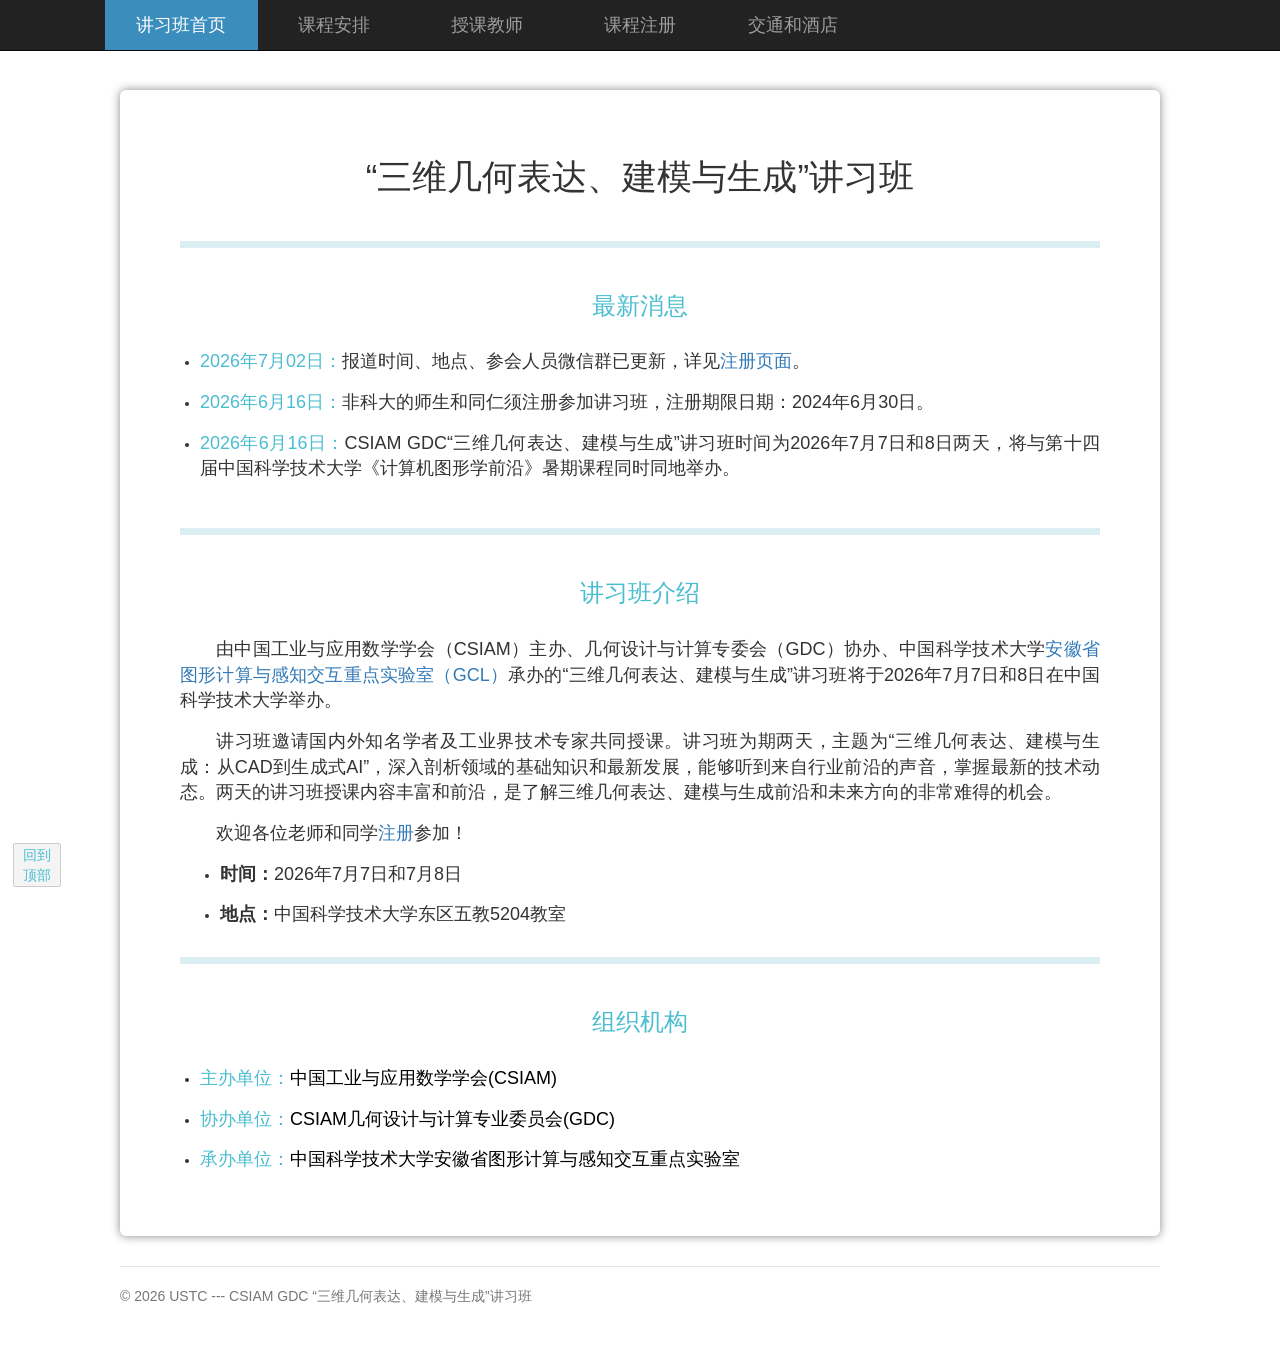
==== index.html @ 162f6444 "test" ====
<!DOCTYPE html>
<html lang="en">

<head>
  <meta http-equiv="Content-Type" content="text/html; charset=UTF-8">

  <meta http-equiv="X-UA-Compatible" content="IE=edge">
  <meta name="viewport" content="width=device-width, initial-scale=1">
  <!-- The above 3 meta tags *must* come first in the head; any other head content must come *after* these tags -->
  <meta name="description" content="">
  <meta name="author" content="">
  <link rel="icon" href="./favicon.ico">

  <title>“三维几何表达、建模与生成”讲习班</title>

  <!-- Bootstrap core CSS -->
  <link href="./css_files/bootstrap.css" rel="stylesheet">

  <!-- IE10 viewport hack for Surface/desktop Windows 8 bug -->
  <link href="./css_files/ie10-viewport-bug-workaround.css" rel="stylesheet">

  <!-- Custom styles for this template -->
  <link href="./css_files/GAMES_style.css" rel="stylesheet">

  <!-- Just for debugging purposes. Don't actually copy these 2 lines! -->
  <!--[if lt IE 9]><script src="../../assets/js/ie8-responsive-file-warning.js"></script><![endif]-->
  <script src="./js_files/ie-emulation-modes-warning.js"></script>
  <script src="./js_files/buttom.js"></script>

  <!-- Bootstrap core CSS -->
  <link href="./css_files/bootstrap.css" rel="stylesheet">

  <!-- IE10 viewport hack for Surface/desktop Windows 8 bug -->
  <link href="./css_files/ie10-viewport-bug-workaround.css" rel="stylesheet">

  <!-- Custom styles for this template -->
  <link href="./css_files/GAMES_style.css" rel="stylesheet">


  <!-- 图片自适应 -->
  <style>
    .coverImg {
      object-fit: cover;
    }
  </style>

  <link href="./css_files/common.css" rel="stylesheet">
</head>

<body>

  <div class="trcontainer2" style="width:60px;position: fixed;bottom:0px;left:0px;margin:1%">
    <button id="top1"
      style="width:80%;color:#4bbdd0;border: 1px solid #ccc;border-radius: 5%;background-color: #f4f4f4;  padding: 1%;margin: 1%;display: block;"><span
        style="width:40%;margin-left:0%;margin-right:0%">回到<br>顶部</span></button>
  </div>


  <nav class="navbar navbar-inverse navbar-fixed-top">
    <div class="container">
      <div class="navbar-header">
        <button type="button" class="navbar-toggle collapsed" data-toggle="collapse" data-target="#navbar"
          aria-expanded="false" aria-controls="navbar">
          <span class="sr-only">Toggle navigation</span>
          <span class="icon-bar"></span>
          <span class="icon-bar"></span>
          <span class="icon-bar"></span>
        </button>

        <!--<a class="navbar-brand" href="#"></a>-->

      </div>
      <div id="navbar" class="collapse navbar-collapse">

        <ul class="nav navbar-nav">

          <li class="active"><a href="poster.html">讲习班首页</a></li>
          <li><a href="program.html">课程安排</a></li>
          <li><a href="speaker.html">授课教师</a></li>
          <li><a href="registration.html">课程注册</a></li>
          <li><a href="information.html">交通和酒店</a></li>
          <!-- <li><a href="http://staff.ustc.edu.cn/~lgliu/Courses/SummerSchool/USTC-summer-school.html">历年暑期课程</a></li> -->
          <!-- <li class="active"><a href="index.html" >“几何计算前沿”国际研讨会</a></li> -->
        </ul>
      </div>



      <!--/.nav-collapse -->
    </div>
  </nav>



  <div class="container">

    <div class="starter-template">

      <div class="jumbotron">

        <h1 style="font-size:35px;">
          “三维几何表达、建模与生成”讲习班
          <br>
        </h1>
        <br>
        <a id="top1_position" style="position:relative; top:-72px;   display: block; height: 0;"></a>

        <p style="font-size:10px;border-bottom: 7px solid rgb(218, 238, 243);"> <br></p>
        <br>
        <h4 style="color:#4bbdd0;">最新消息</h4>
        <br>
        <ul style="text-align:left;padding-left:20px;">
          <li>
            <p>
              <font style="color:#4bbdd0;font-weight:500;">2026年7月02日：</font>报道时间、地点、参会人员微信群已更新，详见<a
                href="./registration.html" target="_blank">注册页面</a>。
            </p>
          </li>
          <li>
            <p>
              <font style="color:#4bbdd0;font-weight:500;">2026年6月16日：</font>非科大的师生和同仁须注册参加讲习班，注册期限日期：2024年6月30日。
            </p>
          </li>
          <li>
            <p>
              <font style="color:#4bbdd0;font-weight:500;">2026年6月16日：</font>CSIAM
              GDC“三维几何表达、建模与生成”讲习班时间为2026年7月7日和8日两天，将与第十四届中国科学技术大学《计算机图形学前沿》暑期课程同时同地举办。
            </p>
          </li>
        </ul>
        <p style="font-size:22px;border-bottom: 7px solid rgb(218, 238, 243);"> <br></p>
        <br>
        <h4 style="color:#4bbdd0;">讲习班介绍</h4>
        <br>

        <p style="text-indent:36px;word-break: normal; ">
          由中国工业与应用数学学会（CSIAM）主办、几何设计与计算专委会（GDC）协办、中国科学技术大学<a href="http://gcl.ustc.edu.cn/"
            target="_blank">安徽省图形计算与感知交互重点实验室（GCL）</a>承办的“三维几何表达、建模与生成”讲习班将于2026年7月7日和8日在中国科学技术大学举办。
        </p>
        <p style="text-indent:36px;">
          讲习班邀请国内外知名学者及工业界技术专家共同授课。讲习班为期两天，主题为“三维几何表达、建模与生成：从CAD到生成式AI”，深入剖析领域的基础知识和最新发展，能够听到来自行业前沿的声音，掌握最新的技术动态。两天的讲习班授课内容丰富和前沿，是了解三维几何表达、建模与生成前沿和未来方向的非常难得的机会。
        </p>
        <p style="text-indent:36px;">
          欢迎各位老师和同学<a href="https://ustc-gcl-f.github.io/course/SGGC_2024/registration.html" target="_blank">注册</a>参加！
        </p>
        <p style="text-indent:36px;">
          <!-- <strong>一、讲习班时间及地点</strong>-->
        <ul>
          <li>
            <p><strong>时间：</strong>2026年7月7日和7月8日 </p>
          </li>
          <li>
            <p><strong>地点：</strong>中国科学技术大学东区五教5204教室</p>
          </li>
        </ul>
        </p>
        <!-- <p style="text-indent:36px;">
              <strong>二、注册费： 500元/人。注：</strong>
              <ul>
                <li>
                    <p>1、费用包含餐饮、茶歇、资料等。研习班期间交通及住宿自理；</p>
                </li>
                <li>
                    <p>2、注册截止时间为2024年7月1日，注册名额有限，人数报满即停止注册。</p>
                </li>
            </ul>
            </p>-->
        <!-- /.container -->
        <!--  <p style="text-indent:36px;">
              <strong>三、讲习班内容与讲者</strong>
              <ul>
                <li>
                    <p>1、<a href="program.html" target="_blank">授课内容</a>；</p>
                </li>
                <li>
                    <p>2、<a href="speaker.html" target="_blank">讲者介绍</a>。</p>
                </li>
            </ul>
            </p>-->

        <p style="font-size:10px;border-bottom: 7px solid rgb(218, 238, 243);"> <br></p>
        <br>
        <h4 style="color:#4bbdd0;">组织机构</h4>
        <br>
        <ul style="text-align:left;padding-left:20px;">
          <li>
            <p>
              <font style="color:#4bbdd0;font-weight:500;">主办单位：</font><a style="color:#000000;font-weight:400;"
                href="http://www.csiam.org.cn/">中国工业与应用数学学会(CSIAM)</a>
            </p>
          </li>
          <li>
            <p>
              <font style="color:#4bbdd0;font-weight:500;">协办单位：</font><a style="color:#000000;font-weight:400;"
                href="http://www.ustc.edu.cn/">CSIAM几何设计与计算专业委员会(GDC)</a>
            </p>
          </li>
          <li>
            <p>
              <font style="color:#4bbdd0;font-weight:500;">承办单位：</font><a style="color:#000000;font-weight:400;"
                href="http://gcl.ustc.edu.cn/">中国科学技术大学安徽省图形计算与感知交互重点实验室</a>
            </p>
          </li>
        </ul>

      </div>



      <footer class="footer">
        <p>© 2026 USTC --- CSIAM GDC “三维几何表达、建模与生成”讲习班</p>
      </footer>


    </div>

  </div>
  <!-- /.container -->
  <!-- Bootstrap core JavaScript
    ================================================== -->
  <!-- Placed at the end of the document so the pages load faster -->
  <script src="./js_files/jquery.min.js"></script>
  <script>
    window.jQuery || document.write('<script src="js/vendor/jquery.min.js?version=2.0.02"><\/script>')
  </script>
  <script src="./js_files/bootstrap.min.js"></script>
  <script src="./js_files/docs.min.js"></script>

  <!-- IE10 viewport hack for Surface/desktop Windows 8 bug -->
  <script src="./js_files/ie10-viewport-bug-workaround.js"></script>

</body>

</html>
---- css_files/ie10-viewport-bug-workaround.css ----
/*!
 * IE10 viewport hack for Surface/desktop Windows 8 bug
 * Copyright 2014-2015 Twitter, Inc.
 * Licensed under MIT (https://github.com/twbs/bootstrap/blob/master/LICENSE)
 */

/*
 * See the Getting Started docs for more information:
 * http://getbootstrap.com/getting-started/#support-ie10-width
 */
@-ms-viewport     { width: device-width; }
@-o-viewport      { width: device-width; }
@viewport         { width: device-width; }
---- css_files/GAMES_style.css ----
body {
  padding-top: 50px;
}

.starter-template {
  padding: 40px 15px;b
  text-align: center;
}

.navbar-collapse {
  text-align: center;
  width: 100%;
}

.navbar-nav li {
  height: 100%;
  text-align: center;
  vertical-align: middle;
  width: 14.285%;
  display: inline;
  font-size: 18px;
  list-style: none;
  /*去掉圆点*/
}
.navbar-nav>li>a{

  line-height: 40px;

  padding: 5px 5px 5px 5px;
vertical-align:middle;


}

.navbar-nav {
  display: inline-table;
  width: 100%;
  text-align: center;
}


  /* Everything but the jumbotron gets side spacing for mobile first views */
  .header,
  .marketing,
  .footer {
    padding-right: 15px;
    padding-left: 15px;
  }

  /* Custom page header */
  .header {
    padding-bottom: 20px;
    border-bottom: 1px solid #e5e5e5;
  }
  /* Make the masthead heading the same height as the navigation */
  .header h3 {
    margin-top: 0;
    margin-bottom: 0;
    line-height: 40px;
  }
.container-fluid>.navbar-collapse, .container-fluid>.navbar-header, .container>.navbar-collapse, .container>.navbar-header {

      margin-left: 0px;
}


  /* Custom page footer */
  .footer {
    padding-top: 19px;
    color: #777;
    border-top: 1px solid #e5e5e5;
  }

  /* Customize container */
  @media (min-width: 768px) {
    .container {
      max-width: 1100px;
      /* 总宽度 */
    }
  }
  .container-narrow > hr {
    margin: 30px 0;
  }

  /* Main marketing message and sign up button */
  .jumbotron {
    box-shadow: 0px 0px 10px #888888;
    text-align: center;
    border-bottom: 12px solid #ffffff;
    background-color:#ffffff;
  }
  .jumbotron .btn {
    padding: 14px 24px;
    font-size: 21px;
  }
  .jumbotron > ul > li{
    text-align:justify;text-justify:inter-ideograph;
  }

  /* Supporting marketing content */
  .marketing {
    margin: 40px 0;
  }
  .marketing p + h4 {
    margin-top: 28px;
  }

  /* Responsive: Portrait tablets and up */
  @media screen and (min-width: 768px) {
    /* Remove the padding we set earlier */
    .header,
    .marketing,
    .footer {
      padding-right: 0;
      padding-left: 0;
    }
    /* Space out the masthead */
    .header {
      margin-bottom: 130px;
    }
    /* Remove the bottom border on the jumbotron for visual effect */
    .jumbotron {
      border-bottom: 0;
    }
  }
.carousel.slide{
box-shadow: 0px 0px 5px #888888;
border:0.5px solid;
border-radius:3px;

}
.carousel-indicators{
/*圆点位置*/
      bottom: 4px;
}
.jumbotron h4{
font-size:24px;

}
.jumbotron p{
  font-size:18px;
text-align:justify;

}

/*主讲人图片*/
.placeholders {
  margin-bottom: 30px;
  text-align: center;
}
.placeholders h4 {
  margin-bottom: 0;
}
.placeholder {
  margin-bottom: 20px;
}
.placeholder img {
  display: inline-block;
  border-radius: 50%;

  box-shadow: 2px 2px 5px #888888;
}
.tableA{

text-align:center;
border-top: 1px solid #9a9a9a;
margin-bottom:0px;
}
.table > thead > tr > th, .table > tbody > tr > th, .table > tfoot > tr > th, .table > thead > tr > td, .table > tbody > tr > td, .table > tfoot > tr > td {
    padding: 4px;
    vertical-align: middle;}

.table > thead > tr > th, .table > tbody > tr > th, .table > tfoot > tr > th, .table > thead > tr > td, .table > tbody > tr > td, .table > tfoot > tr > td{
border:1px solid #9a9a9a; vertical-align: middle;
}
.table > caption + thead > tr:first-child > th, .table > colgroup + thead > tr:first-child > th, .table > thead:first-child > tr:first-child > th, .table > caption + thead > tr:first-child > td{
  text-align: center;vertical-align: middle;

}
.navbar-inverse .navbar-nav>.active>a, .navbar-inverse .navbar-nav>.active>a:focus, .navbar-inverse .navbar-nav>.active>a:hover {
    color: #fff;
    background-color: #3b8dbd;
}

.text-muted {
    color: #4bbdd0;
}


.trcontainer {

width: 100%;

margin-left: 0;

overflow: hidden;



}
.trcontainer ul{
padding-left: 0px;

}


.trcontainer ul li{
list-style-type: none;

}
.trcontainer ul li img{
border-radius: 5%;
border: 1px solid #ccc;
width: 100%;
}


.trcontainer span {
  padding: 1%;
margin: 1%;
display: block;

width: 48%;
border: 1px solid #ccc;
border-radius: 5%;
background-color: #f4f4f4;

float: left;

}

.trcontainer2 {
z-index:999;
width: 100%;

margin-left: 0;

justify-content:center;



}

.trcontainer2 button {
  padding: 1%;
margin: 1%;
display: block;

width: 38%;
border: 1px solid #ccc;
border-radius: 5%;
background-color: #f4f4f4;

float: left;
padding: 0px;




}

.jumbotron button{

border: 0px solid #ffffff;
background-color: #ffffff;

}
.trcontainer2 button{


}
---- css_files/ie10-viewport-bug-workaround.css ----
/*!
 * IE10 viewport hack for Surface/desktop Windows 8 bug
 * Copyright 2014-2015 Twitter, Inc.
 * Licensed under MIT (https://github.com/twbs/bootstrap/blob/master/LICENSE)
 */

/*
 * See the Getting Started docs for more information:
 * http://getbootstrap.com/getting-started/#support-ie10-width
 */
@-ms-viewport     { width: device-width; }
@-o-viewport      { width: device-width; }
@viewport         { width: device-width; }
---- css_files/GAMES_style.css ----
body {
  padding-top: 50px;
}

.starter-template {
  padding: 40px 15px;b
  text-align: center;
}

.navbar-collapse {
  text-align: center;
  width: 100%;
}

.navbar-nav li {
  height: 100%;
  text-align: center;
  vertical-align: middle;
  width: 14.285%;
  display: inline;
  font-size: 18px;
  list-style: none;
  /*去掉圆点*/
}
.navbar-nav>li>a{

  line-height: 40px;

  padding: 5px 5px 5px 5px;
vertical-align:middle;


}

.navbar-nav {
  display: inline-table;
  width: 100%;
  text-align: center;
}


  /* Everything but the jumbotron gets side spacing for mobile first views */
  .header,
  .marketing,
  .footer {
    padding-right: 15px;
    padding-left: 15px;
  }

  /* Custom page header */
  .header {
    padding-bottom: 20px;
    border-bottom: 1px solid #e5e5e5;
  }
  /* Make the masthead heading the same height as the navigation */
  .header h3 {
    margin-top: 0;
    margin-bottom: 0;
    line-height: 40px;
  }
.container-fluid>.navbar-collapse, .container-fluid>.navbar-header, .container>.navbar-collapse, .container>.navbar-header {

      margin-left: 0px;
}


  /* Custom page footer */
  .footer {
    padding-top: 19px;
    color: #777;
    border-top: 1px solid #e5e5e5;
  }

  /* Customize container */
  @media (min-width: 768px) {
    .container {
      max-width: 1100px;
      /* 总宽度 */
    }
  }
  .container-narrow > hr {
    margin: 30px 0;
  }

  /* Main marketing message and sign up button */
  .jumbotron {
    box-shadow: 0px 0px 10px #888888;
    text-align: center;
    border-bottom: 12px solid #ffffff;
    background-color:#ffffff;
  }
  .jumbotron .btn {
    padding: 14px 24px;
    font-size: 21px;
  }
  .jumbotron > ul > li{
    text-align:justify;text-justify:inter-ideograph;
  }

  /* Supporting marketing content */
  .marketing {
    margin: 40px 0;
  }
  .marketing p + h4 {
    margin-top: 28px;
  }

  /* Responsive: Portrait tablets and up */
  @media screen and (min-width: 768px) {
    /* Remove the padding we set earlier */
    .header,
    .marketing,
    .footer {
      padding-right: 0;
      padding-left: 0;
    }
    /* Space out the masthead */
    .header {
      margin-bottom: 130px;
    }
    /* Remove the bottom border on the jumbotron for visual effect */
    .jumbotron {
      border-bottom: 0;
    }
  }
.carousel.slide{
box-shadow: 0px 0px 5px #888888;
border:0.5px solid;
border-radius:3px;

}
.carousel-indicators{
/*圆点位置*/
      bottom: 4px;
}
.jumbotron h4{
font-size:24px;

}
.jumbotron p{
  font-size:18px;
text-align:justify;

}

/*主讲人图片*/
.placeholders {
  margin-bottom: 30px;
  text-align: center;
}
.placeholders h4 {
  margin-bottom: 0;
}
.placeholder {
  margin-bottom: 20px;
}
.placeholder img {
  display: inline-block;
  border-radius: 50%;

  box-shadow: 2px 2px 5px #888888;
}
.tableA{

text-align:center;
border-top: 1px solid #9a9a9a;
margin-bottom:0px;
}
.table > thead > tr > th, .table > tbody > tr > th, .table > tfoot > tr > th, .table > thead > tr > td, .table > tbody > tr > td, .table > tfoot > tr > td {
    padding: 4px;
    vertical-align: middle;}

.table > thead > tr > th, .table > tbody > tr > th, .table > tfoot > tr > th, .table > thead > tr > td, .table > tbody > tr > td, .table > tfoot > tr > td{
border:1px solid #9a9a9a; vertical-align: middle;
}
.table > caption + thead > tr:first-child > th, .table > colgroup + thead > tr:first-child > th, .table > thead:first-child > tr:first-child > th, .table > caption + thead > tr:first-child > td{
  text-align: center;vertical-align: middle;

}
.navbar-inverse .navbar-nav>.active>a, .navbar-inverse .navbar-nav>.active>a:focus, .navbar-inverse .navbar-nav>.active>a:hover {
    color: #fff;
    background-color: #3b8dbd;
}

.text-muted {
    color: #4bbdd0;
}


.trcontainer {

width: 100%;

margin-left: 0;

overflow: hidden;



}
.trcontainer ul{
padding-left: 0px;

}


.trcontainer ul li{
list-style-type: none;

}
.trcontainer ul li img{
border-radius: 5%;
border: 1px solid #ccc;
width: 100%;
}


.trcontainer span {
  padding: 1%;
margin: 1%;
display: block;

width: 48%;
border: 1px solid #ccc;
border-radius: 5%;
background-color: #f4f4f4;

float: left;

}

.trcontainer2 {
z-index:999;
width: 100%;

margin-left: 0;

justify-content:center;



}

.trcontainer2 button {
  padding: 1%;
margin: 1%;
display: block;

width: 38%;
border: 1px solid #ccc;
border-radius: 5%;
background-color: #f4f4f4;

float: left;
padding: 0px;




}

.jumbotron button{

border: 0px solid #ffffff;
background-color: #ffffff;

}
.trcontainer2 button{


}
---- css_files/common.css ----
@font-face {
  font-family: 'Source Sans Pro';
  font-style: italic;
  font-weight: 200;
  font-display: swap;
  src: url(https://fonts.gstatic.com/s/sourcesanspro/v22/6xKwdSBYKcSV-LCoeQqfX1RYOo3qPZYokSdh18S0xR41YDw.woff2) format('woff2');
  unicode-range: U+0460-052F, U+1C80-1C8A, U+20B4, U+2DE0-2DFF, U+A640-A69F, U+FE2E-FE2F;
}
/* cyrillic */
@font-face {
  font-family: 'Source Sans Pro';
  font-style: italic;
  font-weight: 200;
  font-display: swap;
  src: url(https://fonts.gstatic.com/s/sourcesanspro/v22/6xKwdSBYKcSV-LCoeQqfX1RYOo3qPZYokSdo18S0xR41YDw.woff2) format('woff2');
  unicode-range: U+0301, U+0400-045F, U+0490-0491, U+04B0-04B1, U+2116;
}
/* greek-ext */
@font-face {
  font-family: 'Source Sans Pro';
  font-style: italic;
  font-weight: 200;
  font-display: swap;
  src: url(https://fonts.gstatic.com/s/sourcesanspro/v22/6xKwdSBYKcSV-LCoeQqfX1RYOo3qPZYokSdg18S0xR41YDw.woff2) format('woff2');
  unicode-range: U+1F00-1FFF;
}
/* greek */
@font-face {
  font-family: 'Source Sans Pro';
  font-style: italic;
  font-weight: 200;
  font-display: swap;
  src: url(https://fonts.gstatic.com/s/sourcesanspro/v22/6xKwdSBYKcSV-LCoeQqfX1RYOo3qPZYokSdv18S0xR41YDw.woff2) format('woff2');
  unicode-range: U+0370-0377, U+037A-037F, U+0384-038A, U+038C, U+038E-03A1, U+03A3-03FF;
}
/* vietnamese */
@font-face {
  font-family: 'Source Sans Pro';
  font-style: italic;
  font-weight: 200;
  font-display: swap;
  src: url(https://fonts.gstatic.com/s/sourcesanspro/v22/6xKwdSBYKcSV-LCoeQqfX1RYOo3qPZYokSdj18S0xR41YDw.woff2) format('woff2');
  unicode-range: U+0102-0103, U+0110-0111, U+0128-0129, U+0168-0169, U+01A0-01A1, U+01AF-01B0, U+0300-0301, U+0303-0304, U+0308-0309, U+0323, U+0329, U+1EA0-1EF9, U+20AB;
}
/* latin-ext */
@font-face {
  font-family: 'Source Sans Pro';
  font-style: italic;
  font-weight: 200;
  font-display: swap;
  src: url(https://fonts.gstatic.com/s/sourcesanspro/v22/6xKwdSBYKcSV-LCoeQqfX1RYOo3qPZYokSdi18S0xR41YDw.woff2) format('woff2');
  unicode-range: U+0100-02BA, U+02BD-02C5, U+02C7-02CC, U+02CE-02D7, U+02DD-02FF, U+0304, U+0308, U+0329, U+1D00-1DBF, U+1E00-1E9F, U+1EF2-1EFF, U+2020, U+20A0-20AB, U+20AD-20C0, U+2113, U+2C60-2C7F, U+A720-A7FF;
}
/* latin */
@font-face {
  font-family: 'Source Sans Pro';
  font-style: italic;
  font-weight: 200;
  font-display: swap;
  src: url(https://fonts.gstatic.com/s/sourcesanspro/v22/6xKwdSBYKcSV-LCoeQqfX1RYOo3qPZYokSds18S0xR41.woff2) format('woff2');
  unicode-range: U+0000-00FF, U+0131, U+0152-0153, U+02BB-02BC, U+02C6, U+02DA, U+02DC, U+0304, U+0308, U+0329, U+2000-206F, U+20AC, U+2122, U+2191, U+2193, U+2212, U+2215, U+FEFF, U+FFFD;
}
/* cyrillic-ext */
@font-face {
  font-family: 'Source Sans Pro';
  font-style: italic;
  font-weight: 300;
  font-display: swap;
  src: url(https://fonts.gstatic.com/s/sourcesanspro/v22/6xKwdSBYKcSV-LCoeQqfX1RYOo3qPZZMkidh18S0xR41YDw.woff2) format('woff2');
  unicode-range: U+0460-052F, U+1C80-1C8A, U+20B4, U+2DE0-2DFF, U+A640-A69F, U+FE2E-FE2F;
}
/* cyrillic */
@font-face {
  font-family: 'Source Sans Pro';
  font-style: italic;
  font-weight: 300;
  font-display: swap;
  src: url(https://fonts.gstatic.com/s/sourcesanspro/v22/6xKwdSBYKcSV-LCoeQqfX1RYOo3qPZZMkido18S0xR41YDw.woff2) format('woff2');
  unicode-range: U+0301, U+0400-045F, U+0490-0491, U+04B0-04B1, U+2116;
}
/* greek-ext */
@font-face {
  font-family: 'Source Sans Pro';
  font-style: italic;
  font-weight: 300;
  font-display: swap;
  src: url(https://fonts.gstatic.com/s/sourcesanspro/v22/6xKwdSBYKcSV-LCoeQqfX1RYOo3qPZZMkidg18S0xR41YDw.woff2) format('woff2');
  unicode-range: U+1F00-1FFF;
}
/* greek */
@font-face {
  font-family: 'Source Sans Pro';
  font-style: italic;
  font-weight: 300;
  font-display: swap;
  src: url(https://fonts.gstatic.com/s/sourcesanspro/v22/6xKwdSBYKcSV-LCoeQqfX1RYOo3qPZZMkidv18S0xR41YDw.woff2) format('woff2');
  unicode-range: U+0370-0377, U+037A-037F, U+0384-038A, U+038C, U+038E-03A1, U+03A3-03FF;
}
/* vietnamese */
@font-face {
  font-family: 'Source Sans Pro';
  font-style: italic;
  font-weight: 300;
  font-display: swap;
  src: url(https://fonts.gstatic.com/s/sourcesanspro/v22/6xKwdSBYKcSV-LCoeQqfX1RYOo3qPZZMkidj18S0xR41YDw.woff2) format('woff2');
  unicode-range: U+0102-0103, U+0110-0111, U+0128-0129, U+0168-0169, U+01A0-01A1, U+01AF-01B0, U+0300-0301, U+0303-0304, U+0308-0309, U+0323, U+0329, U+1EA0-1EF9, U+20AB;
}
/* latin-ext */
@font-face {
  font-family: 'Source Sans Pro';
  font-style: italic;
  font-weight: 300;
  font-display: swap;
  src: url(https://fonts.gstatic.com/s/sourcesanspro/v22/6xKwdSBYKcSV-LCoeQqfX1RYOo3qPZZMkidi18S0xR41YDw.woff2) format('woff2');
  unicode-range: U+0100-02BA, U+02BD-02C5, U+02C7-02CC, U+02CE-02D7, U+02DD-02FF, U+0304, U+0308, U+0329, U+1D00-1DBF, U+1E00-1E9F, U+1EF2-1EFF, U+2020, U+20A0-20AB, U+20AD-20C0, U+2113, U+2C60-2C7F, U+A720-A7FF;
}
/* latin */
@font-face {
  font-family: 'Source Sans Pro';
  font-style: italic;
  font-weight: 300;
  font-display: swap;
  src: url(https://fonts.gstatic.com/s/sourcesanspro/v22/6xKwdSBYKcSV-LCoeQqfX1RYOo3qPZZMkids18S0xR41.woff2) format('woff2');
  unicode-range: U+0000-00FF, U+0131, U+0152-0153, U+02BB-02BC, U+02C6, U+02DA, U+02DC, U+0304, U+0308, U+0329, U+2000-206F, U+20AC, U+2122, U+2191, U+2193, U+2212, U+2215, U+FEFF, U+FFFD;
}
/* cyrillic-ext */
@font-face {
  font-family: 'Source Sans Pro';
  font-style: italic;
  font-weight: 400;
  font-display: swap;
  src: url(https://fonts.gstatic.com/s/sourcesanspro/v22/6xK1dSBYKcSV-LCoeQqfX1RYOo3qPZ7qsDJB9cme_xc.woff2) format('woff2');
  unicode-range: U+0460-052F, U+1C80-1C8A, U+20B4, U+2DE0-2DFF, U+A640-A69F, U+FE2E-FE2F;
}
/* cyrillic */
@font-face {
  font-family: 'Source Sans Pro';
  font-style: italic;
  font-weight: 400;
  font-display: swap;
  src: url(https://fonts.gstatic.com/s/sourcesanspro/v22/6xK1dSBYKcSV-LCoeQqfX1RYOo3qPZ7jsDJB9cme_xc.woff2) format('woff2');
  unicode-range: U+0301, U+0400-045F, U+0490-0491, U+04B0-04B1, U+2116;
}
/* greek-ext */
@font-face {
  font-family: 'Source Sans Pro';
  font-style: italic;
  font-weight: 400;
  font-display: swap;
  src: url(https://fonts.gstatic.com/s/sourcesanspro/v22/6xK1dSBYKcSV-LCoeQqfX1RYOo3qPZ7rsDJB9cme_xc.woff2) format('woff2');
  unicode-range: U+1F00-1FFF;
}
/* greek */
@font-face {
  font-family: 'Source Sans Pro';
  font-style: italic;
  font-weight: 400;
  font-display: swap;
  src: url(https://fonts.gstatic.com/s/sourcesanspro/v22/6xK1dSBYKcSV-LCoeQqfX1RYOo3qPZ7ksDJB9cme_xc.woff2) format('woff2');
  unicode-range: U+0370-0377, U+037A-037F, U+0384-038A, U+038C, U+038E-03A1, U+03A3-03FF;
}
/* vietnamese */
@font-face {
  font-family: 'Source Sans Pro';
  font-style: italic;
  font-weight: 400;
  font-display: swap;
  src: url(https://fonts.gstatic.com/s/sourcesanspro/v22/6xK1dSBYKcSV-LCoeQqfX1RYOo3qPZ7osDJB9cme_xc.woff2) format('woff2');
  unicode-range: U+0102-0103, U+0110-0111, U+0128-0129, U+0168-0169, U+01A0-01A1, U+01AF-01B0, U+0300-0301, U+0303-0304, U+0308-0309, U+0323, U+0329, U+1EA0-1EF9, U+20AB;
}
/* latin-ext */
@font-face {
  font-family: 'Source Sans Pro';
  font-style: italic;
  font-weight: 400;
  font-display: swap;
  src: url(https://fonts.gstatic.com/s/sourcesanspro/v22/6xK1dSBYKcSV-LCoeQqfX1RYOo3qPZ7psDJB9cme_xc.woff2) format('woff2');
  unicode-range: U+0100-02BA, U+02BD-02C5, U+02C7-02CC, U+02CE-02D7, U+02DD-02FF, U+0304, U+0308, U+0329, U+1D00-1DBF, U+1E00-1E9F, U+1EF2-1EFF, U+2020, U+20A0-20AB, U+20AD-20C0, U+2113, U+2C60-2C7F, U+A720-A7FF;
}
/* latin */
@font-face {
  font-family: 'Source Sans Pro';
  font-style: italic;
  font-weight: 400;
  font-display: swap;
  src: url(https://fonts.gstatic.com/s/sourcesanspro/v22/6xK1dSBYKcSV-LCoeQqfX1RYOo3qPZ7nsDJB9cme.woff2) format('woff2');
  unicode-range: U+0000-00FF, U+0131, U+0152-0153, U+02BB-02BC, U+02C6, U+02DA, U+02DC, U+0304, U+0308, U+0329, U+2000-206F, U+20AC, U+2122, U+2191, U+2193, U+2212, U+2215, U+FEFF, U+FFFD;
}
/* cyrillic-ext */
@font-face {
  font-family: 'Source Sans Pro';
  font-style: italic;
  font-weight: 600;
  font-display: swap;
  src: url(https://fonts.gstatic.com/s/sourcesanspro/v22/6xKwdSBYKcSV-LCoeQqfX1RYOo3qPZY4lCdh18S0xR41YDw.woff2) format('woff2');
  unicode-range: U+0460-052F, U+1C80-1C8A, U+20B4, U+2DE0-2DFF, U+A640-A69F, U+FE2E-FE2F;
}
/* cyrillic */
@font-face {
  font-family: 'Source Sans Pro';
  font-style: italic;
  font-weight: 600;
  font-display: swap;
  src: url(https://fonts.gstatic.com/s/sourcesanspro/v22/6xKwdSBYKcSV-LCoeQqfX1RYOo3qPZY4lCdo18S0xR41YDw.woff2) format('woff2');
  unicode-range: U+0301, U+0400-045F, U+0490-0491, U+04B0-04B1, U+2116;
}
/* greek-ext */
@font-face {
  font-family: 'Source Sans Pro';
  font-style: italic;
  font-weight: 600;
  font-display: swap;
  src: url(https://fonts.gstatic.com/s/sourcesanspro/v22/6xKwdSBYKcSV-LCoeQqfX1RYOo3qPZY4lCdg18S0xR41YDw.woff2) format('woff2');
  unicode-range: U+1F00-1FFF;
}
/* greek */
@font-face {
  font-family: 'Source Sans Pro';
  font-style: italic;
  font-weight: 600;
  font-display: swap;
  src: url(https://fonts.gstatic.com/s/sourcesanspro/v22/6xKwdSBYKcSV-LCoeQqfX1RYOo3qPZY4lCdv18S0xR41YDw.woff2) format('woff2');
  unicode-range: U+0370-0377, U+037A-037F, U+0384-038A, U+038C, U+038E-03A1, U+03A3-03FF;
}
/* vietnamese */
@font-face {
  font-family: 'Source Sans Pro';
  font-style: italic;
  font-weight: 600;
  font-display: swap;
  src: url(https://fonts.gstatic.com/s/sourcesanspro/v22/6xKwdSBYKcSV-LCoeQqfX1RYOo3qPZY4lCdj18S0xR41YDw.woff2) format('woff2');
  unicode-range: U+0102-0103, U+0110-0111, U+0128-0129, U+0168-0169, U+01A0-01A1, U+01AF-01B0, U+0300-0301, U+0303-0304, U+0308-0309, U+0323, U+0329, U+1EA0-1EF9, U+20AB;
}
/* latin-ext */
@font-face {
  font-family: 'Source Sans Pro';
  font-style: italic;
  font-weight: 600;
  font-display: swap;
  src: url(https://fonts.gstatic.com/s/sourcesanspro/v22/6xKwdSBYKcSV-LCoeQqfX1RYOo3qPZY4lCdi18S0xR41YDw.woff2) format('woff2');
  unicode-range: U+0100-02BA, U+02BD-02C5, U+02C7-02CC, U+02CE-02D7, U+02DD-02FF, U+0304, U+0308, U+0329, U+1D00-1DBF, U+1E00-1E9F, U+1EF2-1EFF, U+2020, U+20A0-20AB, U+20AD-20C0, U+2113, U+2C60-2C7F, U+A720-A7FF;
}
/* latin */
@font-face {
  font-family: 'Source Sans Pro';
  font-style: italic;
  font-weight: 600;
  font-display: swap;
  src: url(https://fonts.gstatic.com/s/sourcesanspro/v22/6xKwdSBYKcSV-LCoeQqfX1RYOo3qPZY4lCds18S0xR41.woff2) format('woff2');
  unicode-range: U+0000-00FF, U+0131, U+0152-0153, U+02BB-02BC, U+02C6, U+02DA, U+02DC, U+0304, U+0308, U+0329, U+2000-206F, U+20AC, U+2122, U+2191, U+2193, U+2212, U+2215, U+FEFF, U+FFFD;
}
/* cyrillic-ext */
@font-face {
  font-family: 'Source Sans Pro';
  font-style: italic;
  font-weight: 700;
  font-display: swap;
  src: url(https://fonts.gstatic.com/s/sourcesanspro/v22/6xKwdSBYKcSV-LCoeQqfX1RYOo3qPZZclSdh18S0xR41YDw.woff2) format('woff2');
  unicode-range: U+0460-052F, U+1C80-1C8A, U+20B4, U+2DE0-2DFF, U+A640-A69F, U+FE2E-FE2F;
}
/* cyrillic */
@font-face {
  font-family: 'Source Sans Pro';
  font-style: italic;
  font-weight: 700;
  font-display: swap;
  src: url(https://fonts.gstatic.com/s/sourcesanspro/v22/6xKwdSBYKcSV-LCoeQqfX1RYOo3qPZZclSdo18S0xR41YDw.woff2) format('woff2');
  unicode-range: U+0301, U+0400-045F, U+0490-0491, U+04B0-04B1, U+2116;
}
/* greek-ext */
@font-face {
  font-family: 'Source Sans Pro';
  font-style: italic;
  font-weight: 700;
  font-display: swap;
  src: url(https://fonts.gstatic.com/s/sourcesanspro/v22/6xKwdSBYKcSV-LCoeQqfX1RYOo3qPZZclSdg18S0xR41YDw.woff2) format('woff2');
  unicode-range: U+1F00-1FFF;
}
/* greek */
@font-face {
  font-family: 'Source Sans Pro';
  font-style: italic;
  font-weight: 700;
  font-display: swap;
  src: url(https://fonts.gstatic.com/s/sourcesanspro/v22/6xKwdSBYKcSV-LCoeQqfX1RYOo3qPZZclSdv18S0xR41YDw.woff2) format('woff2');
  unicode-range: U+0370-0377, U+037A-037F, U+0384-038A, U+038C, U+038E-03A1, U+03A3-03FF;
}
/* vietnamese */
@font-face {
  font-family: 'Source Sans Pro';
  font-style: italic;
  font-weight: 700;
  font-display: swap;
  src: url(https://fonts.gstatic.com/s/sourcesanspro/v22/6xKwdSBYKcSV-LCoeQqfX1RYOo3qPZZclSdj18S0xR41YDw.woff2) format('woff2');
  unicode-range: U+0102-0103, U+0110-0111, U+0128-0129, U+0168-0169, U+01A0-01A1, U+01AF-01B0, U+0300-0301, U+0303-0304, U+0308-0309, U+0323, U+0329, U+1EA0-1EF9, U+20AB;
}
/* latin-ext */
@font-face {
  font-family: 'Source Sans Pro';
  font-style: italic;
  font-weight: 700;
  font-display: swap;
  src: url(https://fonts.gstatic.com/s/sourcesanspro/v22/6xKwdSBYKcSV-LCoeQqfX1RYOo3qPZZclSdi18S0xR41YDw.woff2) format('woff2');
  unicode-range: U+0100-02BA, U+02BD-02C5, U+02C7-02CC, U+02CE-02D7, U+02DD-02FF, U+0304, U+0308, U+0329, U+1D00-1DBF, U+1E00-1E9F, U+1EF2-1EFF, U+2020, U+20A0-20AB, U+20AD-20C0, U+2113, U+2C60-2C7F, U+A720-A7FF;
}
/* latin */
@font-face {
  font-family: 'Source Sans Pro';
  font-style: italic;
  font-weight: 700;
  font-display: swap;
  src: url(https://fonts.gstatic.com/s/sourcesanspro/v22/6xKwdSBYKcSV-LCoeQqfX1RYOo3qPZZclSds18S0xR41.woff2) format('woff2');
  unicode-range: U+0000-00FF, U+0131, U+0152-0153, U+02BB-02BC, U+02C6, U+02DA, U+02DC, U+0304, U+0308, U+0329, U+2000-206F, U+20AC, U+2122, U+2191, U+2193, U+2212, U+2215, U+FEFF, U+FFFD;
}
/* cyrillic-ext */
@font-face {
  font-family: 'Source Sans Pro';
  font-style: italic;
  font-weight: 900;
  font-display: swap;
  src: url(https://fonts.gstatic.com/s/sourcesanspro/v22/6xKwdSBYKcSV-LCoeQqfX1RYOo3qPZZklydh18S0xR41YDw.woff2) format('woff2');
  unicode-range: U+0460-052F, U+1C80-1C8A, U+20B4, U+2DE0-2DFF, U+A640-A69F, U+FE2E-FE2F;
}
/* cyrillic */
@font-face {
  font-family: 'Source Sans Pro';
  font-style: italic;
  font-weight: 900;
  font-display: swap;
  src: url(https://fonts.gstatic.com/s/sourcesanspro/v22/6xKwdSBYKcSV-LCoeQqfX1RYOo3qPZZklydo18S0xR41YDw.woff2) format('woff2');
  unicode-range: U+0301, U+0400-045F, U+0490-0491, U+04B0-04B1, U+2116;
}
/* greek-ext */
@font-face {
  font-family: 'Source Sans Pro';
  font-style: italic;
  font-weight: 900;
  font-display: swap;
  src: url(https://fonts.gstatic.com/s/sourcesanspro/v22/6xKwdSBYKcSV-LCoeQqfX1RYOo3qPZZklydg18S0xR41YDw.woff2) format('woff2');
  unicode-range: U+1F00-1FFF;
}
/* greek */
@font-face {
  font-family: 'Source Sans Pro';
  font-style: italic;
  font-weight: 900;
  font-display: swap;
  src: url(https://fonts.gstatic.com/s/sourcesanspro/v22/6xKwdSBYKcSV-LCoeQqfX1RYOo3qPZZklydv18S0xR41YDw.woff2) format('woff2');
  unicode-range: U+0370-0377, U+037A-037F, U+0384-038A, U+038C, U+038E-03A1, U+03A3-03FF;
}
/* vietnamese */
@font-face {
  font-family: 'Source Sans Pro';
  font-style: italic;
  font-weight: 900;
  font-display: swap;
  src: url(https://fonts.gstatic.com/s/sourcesanspro/v22/6xKwdSBYKcSV-LCoeQqfX1RYOo3qPZZklydj18S0xR41YDw.woff2) format('woff2');
  unicode-range: U+0102-0103, U+0110-0111, U+0128-0129, U+0168-0169, U+01A0-01A1, U+01AF-01B0, U+0300-0301, U+0303-0304, U+0308-0309, U+0323, U+0329, U+1EA0-1EF9, U+20AB;
}
/* latin-ext */
@font-face {
  font-family: 'Source Sans Pro';
  font-style: italic;
  font-weight: 900;
  font-display: swap;
  src: url(https://fonts.gstatic.com/s/sourcesanspro/v22/6xKwdSBYKcSV-LCoeQqfX1RYOo3qPZZklydi18S0xR41YDw.woff2) format('woff2');
  unicode-range: U+0100-02BA, U+02BD-02C5, U+02C7-02CC, U+02CE-02D7, U+02DD-02FF, U+0304, U+0308, U+0329, U+1D00-1DBF, U+1E00-1E9F, U+1EF2-1EFF, U+2020, U+20A0-20AB, U+20AD-20C0, U+2113, U+2C60-2C7F, U+A720-A7FF;
}
/* latin */
@font-face {
  font-family: 'Source Sans Pro';
  font-style: italic;
  font-weight: 900;
  font-display: swap;
  src: url(https://fonts.gstatic.com/s/sourcesanspro/v22/6xKwdSBYKcSV-LCoeQqfX1RYOo3qPZZklyds18S0xR41.woff2) format('woff2');
  unicode-range: U+0000-00FF, U+0131, U+0152-0153, U+02BB-02BC, U+02C6, U+02DA, U+02DC, U+0304, U+0308, U+0329, U+2000-206F, U+20AC, U+2122, U+2191, U+2193, U+2212, U+2215, U+FEFF, U+FFFD;
}
/* cyrillic-ext */
@font-face {
  font-family: 'Source Sans Pro';
  font-style: normal;
  font-weight: 200;
  font-display: swap;
  src: url(https://fonts.gstatic.com/s/sourcesanspro/v22/6xKydSBYKcSV-LCoeQqfX1RYOo3i94_wmhdu3cOWxy40.woff2) format('woff2');
  unicode-range: U+0460-052F, U+1C80-1C8A, U+20B4, U+2DE0-2DFF, U+A640-A69F, U+FE2E-FE2F;
}
/* cyrillic */
@font-face {
  font-family: 'Source Sans Pro';
  font-style: normal;
  font-weight: 200;
  font-display: swap;
  src: url(https://fonts.gstatic.com/s/sourcesanspro/v22/6xKydSBYKcSV-LCoeQqfX1RYOo3i94_wkxdu3cOWxy40.woff2) format('woff2');
  unicode-range: U+0301, U+0400-045F, U+0490-0491, U+04B0-04B1, U+2116;
}
/* greek-ext */
@font-face {
  font-family: 'Source Sans Pro';
  font-style: normal;
  font-weight: 200;
  font-display: swap;
  src: url(https://fonts.gstatic.com/s/sourcesanspro/v22/6xKydSBYKcSV-LCoeQqfX1RYOo3i94_wmxdu3cOWxy40.woff2) format('woff2');
  unicode-range: U+1F00-1FFF;
}
/* greek */
@font-face {
  font-family: 'Source Sans Pro';
  font-style: normal;
  font-weight: 200;
  font-display: swap;
  src: url(https://fonts.gstatic.com/s/sourcesanspro/v22/6xKydSBYKcSV-LCoeQqfX1RYOo3i94_wlBdu3cOWxy40.woff2) format('woff2');
  unicode-range: U+0370-0377, U+037A-037F, U+0384-038A, U+038C, U+038E-03A1, U+03A3-03FF;
}
/* vietnamese */
@font-face {
  font-family: 'Source Sans Pro';
  font-style: normal;
  font-weight: 200;
  font-display: swap;
  src: url(https://fonts.gstatic.com/s/sourcesanspro/v22/6xKydSBYKcSV-LCoeQqfX1RYOo3i94_wmBdu3cOWxy40.woff2) format('woff2');
  unicode-range: U+0102-0103, U+0110-0111, U+0128-0129, U+0168-0169, U+01A0-01A1, U+01AF-01B0, U+0300-0301, U+0303-0304, U+0308-0309, U+0323, U+0329, U+1EA0-1EF9, U+20AB;
}
/* latin-ext */
@font-face {
  font-family: 'Source Sans Pro';
  font-style: normal;
  font-weight: 200;
  font-display: swap;
  src: url(https://fonts.gstatic.com/s/sourcesanspro/v22/6xKydSBYKcSV-LCoeQqfX1RYOo3i94_wmRdu3cOWxy40.woff2) format('woff2');
  unicode-range: U+0100-02BA, U+02BD-02C5, U+02C7-02CC, U+02CE-02D7, U+02DD-02FF, U+0304, U+0308, U+0329, U+1D00-1DBF, U+1E00-1E9F, U+1EF2-1EFF, U+2020, U+20A0-20AB, U+20AD-20C0, U+2113, U+2C60-2C7F, U+A720-A7FF;
}
/* latin */
@font-face {
  font-family: 'Source Sans Pro';
  font-style: normal;
  font-weight: 200;
  font-display: swap;
  src: url(https://fonts.gstatic.com/s/sourcesanspro/v22/6xKydSBYKcSV-LCoeQqfX1RYOo3i94_wlxdu3cOWxw.woff2) format('woff2');
  unicode-range: U+0000-00FF, U+0131, U+0152-0153, U+02BB-02BC, U+02C6, U+02DA, U+02DC, U+0304, U+0308, U+0329, U+2000-206F, U+20AC, U+2122, U+2191, U+2193, U+2212, U+2215, U+FEFF, U+FFFD;
}
/* cyrillic-ext */
@font-face {
  font-family: 'Source Sans Pro';
  font-style: normal;
  font-weight: 300;
  font-display: swap;
  src: url(https://fonts.gstatic.com/s/sourcesanspro/v22/6xKydSBYKcSV-LCoeQqfX1RYOo3ik4zwmhdu3cOWxy40.woff2) format('woff2');
  unicode-range: U+0460-052F, U+1C80-1C8A, U+20B4, U+2DE0-2DFF, U+A640-A69F, U+FE2E-FE2F;
}
/* cyrillic */
@font-face {
  font-family: 'Source Sans Pro';
  font-style: normal;
  font-weight: 300;
  font-display: swap;
  src: url(https://fonts.gstatic.com/s/sourcesanspro/v22/6xKydSBYKcSV-LCoeQqfX1RYOo3ik4zwkxdu3cOWxy40.woff2) format('woff2');
  unicode-range: U+0301, U+0400-045F, U+0490-0491, U+04B0-04B1, U+2116;
}
/* greek-ext */
@font-face {
  font-family: 'Source Sans Pro';
  font-style: normal;
  font-weight: 300;
  font-display: swap;
  src: url(https://fonts.gstatic.com/s/sourcesanspro/v22/6xKydSBYKcSV-LCoeQqfX1RYOo3ik4zwmxdu3cOWxy40.woff2) format('woff2');
  unicode-range: U+1F00-1FFF;
}
/* greek */
@font-face {
  font-family: 'Source Sans Pro';
  font-style: normal;
  font-weight: 300;
  font-display: swap;
  src: url(https://fonts.gstatic.com/s/sourcesanspro/v22/6xKydSBYKcSV-LCoeQqfX1RYOo3ik4zwlBdu3cOWxy40.woff2) format('woff2');
  unicode-range: U+0370-0377, U+037A-037F, U+0384-038A, U+038C, U+038E-03A1, U+03A3-03FF;
}
/* vietnamese */
@font-face {
  font-family: 'Source Sans Pro';
  font-style: normal;
  font-weight: 300;
  font-display: swap;
  src: url(https://fonts.gstatic.com/s/sourcesanspro/v22/6xKydSBYKcSV-LCoeQqfX1RYOo3ik4zwmBdu3cOWxy40.woff2) format('woff2');
  unicode-range: U+0102-0103, U+0110-0111, U+0128-0129, U+0168-0169, U+01A0-01A1, U+01AF-01B0, U+0300-0301, U+0303-0304, U+0308-0309, U+0323, U+0329, U+1EA0-1EF9, U+20AB;
}
/* latin-ext */
@font-face {
  font-family: 'Source Sans Pro';
  font-style: normal;
  font-weight: 300;
  font-display: swap;
  src: url(https://fonts.gstatic.com/s/sourcesanspro/v22/6xKydSBYKcSV-LCoeQqfX1RYOo3ik4zwmRdu3cOWxy40.woff2) format('woff2');
  unicode-range: U+0100-02BA, U+02BD-02C5, U+02C7-02CC, U+02CE-02D7, U+02DD-02FF, U+0304, U+0308, U+0329, U+1D00-1DBF, U+1E00-1E9F, U+1EF2-1EFF, U+2020, U+20A0-20AB, U+20AD-20C0, U+2113, U+2C60-2C7F, U+A720-A7FF;
}
/* latin */
@font-face {
  font-family: 'Source Sans Pro';
  font-style: normal;
  font-weight: 300;
  font-display: swap;
  src: url(https://fonts.gstatic.com/s/sourcesanspro/v22/6xKydSBYKcSV-LCoeQqfX1RYOo3ik4zwlxdu3cOWxw.woff2) format('woff2');
  unicode-range: U+0000-00FF, U+0131, U+0152-0153, U+02BB-02BC, U+02C6, U+02DA, U+02DC, U+0304, U+0308, U+0329, U+2000-206F, U+20AC, U+2122, U+2191, U+2193, U+2212, U+2215, U+FEFF, U+FFFD;
}
/* cyrillic-ext */
@font-face {
  font-family: 'Source Sans Pro';
  font-style: normal;
  font-weight: 400;
  font-display: swap;
  src: url(https://fonts.gstatic.com/s/sourcesanspro/v22/6xK3dSBYKcSV-LCoeQqfX1RYOo3qNa7lujVj9_mf.woff2) format('woff2');
  unicode-range: U+0460-052F, U+1C80-1C8A, U+20B4, U+2DE0-2DFF, U+A640-A69F, U+FE2E-FE2F;
}
/* cyrillic */
@font-face {
  font-family: 'Source Sans Pro';
  font-style: normal;
  font-weight: 400;
  font-display: swap;
  src: url(https://fonts.gstatic.com/s/sourcesanspro/v22/6xK3dSBYKcSV-LCoeQqfX1RYOo3qPK7lujVj9_mf.woff2) format('woff2');
  unicode-range: U+0301, U+0400-045F, U+0490-0491, U+04B0-04B1, U+2116;
}
/* greek-ext */
@font-face {
  font-family: 'Source Sans Pro';
  font-style: normal;
  font-weight: 400;
  font-display: swap;
  src: url(https://fonts.gstatic.com/s/sourcesanspro/v22/6xK3dSBYKcSV-LCoeQqfX1RYOo3qNK7lujVj9_mf.woff2) format('woff2');
  unicode-range: U+1F00-1FFF;
}
/* greek */
@font-face {
  font-family: 'Source Sans Pro';
  font-style: normal;
  font-weight: 400;
  font-display: swap;
  src: url(https://fonts.gstatic.com/s/sourcesanspro/v22/6xK3dSBYKcSV-LCoeQqfX1RYOo3qO67lujVj9_mf.woff2) format('woff2');
  unicode-range: U+0370-0377, U+037A-037F, U+0384-038A, U+038C, U+038E-03A1, U+03A3-03FF;
}
/* vietnamese */
@font-face {
  font-family: 'Source Sans Pro';
  font-style: normal;
  font-weight: 400;
  font-display: swap;
  src: url(https://fonts.gstatic.com/s/sourcesanspro/v22/6xK3dSBYKcSV-LCoeQqfX1RYOo3qN67lujVj9_mf.woff2) format('woff2');
  unicode-range: U+0102-0103, U+0110-0111, U+0128-0129, U+0168-0169, U+01A0-01A1, U+01AF-01B0, U+0300-0301, U+0303-0304, U+0308-0309, U+0323, U+0329, U+1EA0-1EF9, U+20AB;
}
/* latin-ext */
@font-face {
  font-family: 'Source Sans Pro';
  font-style: normal;
  font-weight: 400;
  font-display: swap;
  src: url(https://fonts.gstatic.com/s/sourcesanspro/v22/6xK3dSBYKcSV-LCoeQqfX1RYOo3qNq7lujVj9_mf.woff2) format('woff2');
  unicode-range: U+0100-02BA, U+02BD-02C5, U+02C7-02CC, U+02CE-02D7, U+02DD-02FF, U+0304, U+0308, U+0329, U+1D00-1DBF, U+1E00-1E9F, U+1EF2-1EFF, U+2020, U+20A0-20AB, U+20AD-20C0, U+2113, U+2C60-2C7F, U+A720-A7FF;
}
/* latin */
@font-face {
  font-family: 'Source Sans Pro';
  font-style: normal;
  font-weight: 400;
  font-display: swap;
  src: url(https://fonts.gstatic.com/s/sourcesanspro/v22/6xK3dSBYKcSV-LCoeQqfX1RYOo3qOK7lujVj9w.woff2) format('woff2');
  unicode-range: U+0000-00FF, U+0131, U+0152-0153, U+02BB-02BC, U+02C6, U+02DA, U+02DC, U+0304, U+0308, U+0329, U+2000-206F, U+20AC, U+2122, U+2191, U+2193, U+2212, U+2215, U+FEFF, U+FFFD;
}
/* cyrillic-ext */
@font-face {
  font-family: 'Source Sans Pro';
  font-style: normal;
  font-weight: 600;
  font-display: swap;
  src: url(https://fonts.gstatic.com/s/sourcesanspro/v22/6xKydSBYKcSV-LCoeQqfX1RYOo3i54rwmhdu3cOWxy40.woff2) format('woff2');
  unicode-range: U+0460-052F, U+1C80-1C8A, U+20B4, U+2DE0-2DFF, U+A640-A69F, U+FE2E-FE2F;
}
/* cyrillic */
@font-face {
  font-family: 'Source Sans Pro';
  font-style: normal;
  font-weight: 600;
  font-display: swap;
  src: url(https://fonts.gstatic.com/s/sourcesanspro/v22/6xKydSBYKcSV-LCoeQqfX1RYOo3i54rwkxdu3cOWxy40.woff2) format('woff2');
  unicode-range: U+0301, U+0400-045F, U+0490-0491, U+04B0-04B1, U+2116;
}
/* greek-ext */
@font-face {
  font-family: 'Source Sans Pro';
  font-style: normal;
  font-weight: 600;
  font-display: swap;
  src: url(https://fonts.gstatic.com/s/sourcesanspro/v22/6xKydSBYKcSV-LCoeQqfX1RYOo3i54rwmxdu3cOWxy40.woff2) format('woff2');
  unicode-range: U+1F00-1FFF;
}
/* greek */
@font-face {
  font-family: 'Source Sans Pro';
  font-style: normal;
  font-weight: 600;
  font-display: swap;
  src: url(https://fonts.gstatic.com/s/sourcesanspro/v22/6xKydSBYKcSV-LCoeQqfX1RYOo3i54rwlBdu3cOWxy40.woff2) format('woff2');
  unicode-range: U+0370-0377, U+037A-037F, U+0384-038A, U+038C, U+038E-03A1, U+03A3-03FF;
}
/* vietnamese */
@font-face {
  font-family: 'Source Sans Pro';
  font-style: normal;
  font-weight: 600;
  font-display: swap;
  src: url(https://fonts.gstatic.com/s/sourcesanspro/v22/6xKydSBYKcSV-LCoeQqfX1RYOo3i54rwmBdu3cOWxy40.woff2) format('woff2');
  unicode-range: U+0102-0103, U+0110-0111, U+0128-0129, U+0168-0169, U+01A0-01A1, U+01AF-01B0, U+0300-0301, U+0303-0304, U+0308-0309, U+0323, U+0329, U+1EA0-1EF9, U+20AB;
}
/* latin-ext */
@font-face {
  font-family: 'Source Sans Pro';
  font-style: normal;
  font-weight: 600;
  font-display: swap;
  src: url(https://fonts.gstatic.com/s/sourcesanspro/v22/6xKydSBYKcSV-LCoeQqfX1RYOo3i54rwmRdu3cOWxy40.woff2) format('woff2');
  unicode-range: U+0100-02BA, U+02BD-02C5, U+02C7-02CC, U+02CE-02D7, U+02DD-02FF, U+0304, U+0308, U+0329, U+1D00-1DBF, U+1E00-1E9F, U+1EF2-1EFF, U+2020, U+20A0-20AB, U+20AD-20C0, U+2113, U+2C60-2C7F, U+A720-A7FF;
}
/* latin */
@font-face {
  font-family: 'Source Sans Pro';
  font-style: normal;
  font-weight: 600;
  font-display: swap;
  src: url(https://fonts.gstatic.com/s/sourcesanspro/v22/6xKydSBYKcSV-LCoeQqfX1RYOo3i54rwlxdu3cOWxw.woff2) format('woff2');
  unicode-range: U+0000-00FF, U+0131, U+0152-0153, U+02BB-02BC, U+02C6, U+02DA, U+02DC, U+0304, U+0308, U+0329, U+2000-206F, U+20AC, U+2122, U+2191, U+2193, U+2212, U+2215, U+FEFF, U+FFFD;
}
/* cyrillic-ext */
@font-face {
  font-family: 'Source Sans Pro';
  font-style: normal;
  font-weight: 700;
  font-display: swap;
  src: url(https://fonts.gstatic.com/s/sourcesanspro/v22/6xKydSBYKcSV-LCoeQqfX1RYOo3ig4vwmhdu3cOWxy40.woff2) format('woff2');
  unicode-range: U+0460-052F, U+1C80-1C8A, U+20B4, U+2DE0-2DFF, U+A640-A69F, U+FE2E-FE2F;
}
/* cyrillic */
@font-face {
  font-family: 'Source Sans Pro';
  font-style: normal;
  font-weight: 700;
  font-display: swap;
  src: url(https://fonts.gstatic.com/s/sourcesanspro/v22/6xKydSBYKcSV-LCoeQqfX1RYOo3ig4vwkxdu3cOWxy40.woff2) format('woff2');
  unicode-range: U+0301, U+0400-045F, U+0490-0491, U+04B0-04B1, U+2116;
}
/* greek-ext */
@font-face {
  font-family: 'Source Sans Pro';
  font-style: normal;
  font-weight: 700;
  font-display: swap;
  src: url(https://fonts.gstatic.com/s/sourcesanspro/v22/6xKydSBYKcSV-LCoeQqfX1RYOo3ig4vwmxdu3cOWxy40.woff2) format('woff2');
  unicode-range: U+1F00-1FFF;
}
/* greek */
@font-face {
  font-family: 'Source Sans Pro';
  font-style: normal;
  font-weight: 700;
  font-display: swap;
  src: url(https://fonts.gstatic.com/s/sourcesanspro/v22/6xKydSBYKcSV-LCoeQqfX1RYOo3ig4vwlBdu3cOWxy40.woff2) format('woff2');
  unicode-range: U+0370-0377, U+037A-037F, U+0384-038A, U+038C, U+038E-03A1, U+03A3-03FF;
}
/* vietnamese */
@font-face {
  font-family: 'Source Sans Pro';
  font-style: normal;
  font-weight: 700;
  font-display: swap;
  src: url(https://fonts.gstatic.com/s/sourcesanspro/v22/6xKydSBYKcSV-LCoeQqfX1RYOo3ig4vwmBdu3cOWxy40.woff2) format('woff2');
  unicode-range: U+0102-0103, U+0110-0111, U+0128-0129, U+0168-0169, U+01A0-01A1, U+01AF-01B0, U+0300-0301, U+0303-0304, U+0308-0309, U+0323, U+0329, U+1EA0-1EF9, U+20AB;
}
/* latin-ext */
@font-face {
  font-family: 'Source Sans Pro';
  font-style: normal;
  font-weight: 700;
  font-display: swap;
  src: url(https://fonts.gstatic.com/s/sourcesanspro/v22/6xKydSBYKcSV-LCoeQqfX1RYOo3ig4vwmRdu3cOWxy40.woff2) format('woff2');
  unicode-range: U+0100-02BA, U+02BD-02C5, U+02C7-02CC, U+02CE-02D7, U+02DD-02FF, U+0304, U+0308, U+0329, U+1D00-1DBF, U+1E00-1E9F, U+1EF2-1EFF, U+2020, U+20A0-20AB, U+20AD-20C0, U+2113, U+2C60-2C7F, U+A720-A7FF;
}
/* latin */
@font-face {
  font-family: 'Source Sans Pro';
  font-style: normal;
  font-weight: 700;
  font-display: swap;
  src: url(https://fonts.gstatic.com/s/sourcesanspro/v22/6xKydSBYKcSV-LCoeQqfX1RYOo3ig4vwlxdu3cOWxw.woff2) format('woff2');
  unicode-range: U+0000-00FF, U+0131, U+0152-0153, U+02BB-02BC, U+02C6, U+02DA, U+02DC, U+0304, U+0308, U+0329, U+2000-206F, U+20AC, U+2122, U+2191, U+2193, U+2212, U+2215, U+FEFF, U+FFFD;
}
/* cyrillic-ext */
@font-face {
  font-family: 'Source Sans Pro';
  font-style: normal;
  font-weight: 900;
  font-display: swap;
  src: url(https://fonts.gstatic.com/s/sourcesanspro/v22/6xKydSBYKcSV-LCoeQqfX1RYOo3iu4nwmhdu3cOWxy40.woff2) format('woff2');
  unicode-range: U+0460-052F, U+1C80-1C8A, U+20B4, U+2DE0-2DFF, U+A640-A69F, U+FE2E-FE2F;
}
/* cyrillic */
@font-face {
  font-family: 'Source Sans Pro';
  font-style: normal;
  font-weight: 900;
  font-display: swap;
  src: url(https://fonts.gstatic.com/s/sourcesanspro/v22/6xKydSBYKcSV-LCoeQqfX1RYOo3iu4nwkxdu3cOWxy40.woff2) format('woff2');
  unicode-range: U+0301, U+0400-045F, U+0490-0491, U+04B0-04B1, U+2116;
}
/* greek-ext */
@font-face {
  font-family: 'Source Sans Pro';
  font-style: normal;
  font-weight: 900;
  font-display: swap;
  src: url(https://fonts.gstatic.com/s/sourcesanspro/v22/6xKydSBYKcSV-LCoeQqfX1RYOo3iu4nwmxdu3cOWxy40.woff2) format('woff2');
  unicode-range: U+1F00-1FFF;
}
/* greek */
@font-face {
  font-family: 'Source Sans Pro';
  font-style: normal;
  font-weight: 900;
  font-display: swap;
  src: url(https://fonts.gstatic.com/s/sourcesanspro/v22/6xKydSBYKcSV-LCoeQqfX1RYOo3iu4nwlBdu3cOWxy40.woff2) format('woff2');
  unicode-range: U+0370-0377, U+037A-037F, U+0384-038A, U+038C, U+038E-03A1, U+03A3-03FF;
}
/* vietnamese */
@font-face {
  font-family: 'Source Sans Pro';
  font-style: normal;
  font-weight: 900;
  font-display: swap;
  src: url(https://fonts.gstatic.com/s/sourcesanspro/v22/6xKydSBYKcSV-LCoeQqfX1RYOo3iu4nwmBdu3cOWxy40.woff2) format('woff2');
  unicode-range: U+0102-0103, U+0110-0111, U+0128-0129, U+0168-0169, U+01A0-01A1, U+01AF-01B0, U+0300-0301, U+0303-0304, U+0308-0309, U+0323, U+0329, U+1EA0-1EF9, U+20AB;
}
/* latin-ext */
@font-face {
  font-family: 'Source Sans Pro';
  font-style: normal;
  font-weight: 900;
  font-display: swap;
  src: url(https://fonts.gstatic.com/s/sourcesanspro/v22/6xKydSBYKcSV-LCoeQqfX1RYOo3iu4nwmRdu3cOWxy40.woff2) format('woff2');
  unicode-range: U+0100-02BA, U+02BD-02C5, U+02C7-02CC, U+02CE-02D7, U+02DD-02FF, U+0304, U+0308, U+0329, U+1D00-1DBF, U+1E00-1E9F, U+1EF2-1EFF, U+2020, U+20A0-20AB, U+20AD-20C0, U+2113, U+2C60-2C7F, U+A720-A7FF;
}
/* latin */
@font-face {
  font-family: 'Source Sans Pro';
  font-style: normal;
  font-weight: 900;
  font-display: swap;
  src: url(https://fonts.gstatic.com/s/sourcesanspro/v22/6xKydSBYKcSV-LCoeQqfX1RYOo3iu4nwlxdu3cOWxw.woff2) format('woff2');
  unicode-range: U+0000-00FF, U+0131, U+0152-0153, U+02BB-02BC, U+02C6, U+02DA, U+02DC, U+0304, U+0308, U+0329, U+2000-206F, U+20AC, U+2122, U+2191, U+2193, U+2212, U+2215, U+FEFF, U+FFFD;
}

.ZD1LzV_5hhnbdBzBCTeC {
z-index: 65536;
}

.BBAoAg1q8YTH2NGsa7Ui {
font-family: 'Source Sans Pro'
}

@keyframes aqjkdtZawN5lryW5flKx {
  from {
    transform:rotate(0deg)
  }
  to {
    transform:rotate(360deg)
  }
}

.qEYyC4J5veWyiLaz9gNP {
  display: inline-flex;
  flex-wrap: nowrap;
  align-items: center;
  justify-content: center;
  transition: none;
  position: relative;
  overflow: hidden;
  transform: translate3d(0, 0, 0);
  vertical-align: baseline;
  margin-bottom: 5.58px;
  padding: 3px 18px;
  font-family: "Source Sans Pro","Helvetica Neue",Helvetica,Arial,sans-serif;
  font-weight: 400;
  line-height: 1.5;
  text-align: center;
  cursor: pointer;
  letter-spacing: 0.01em;
  text-decoration: none;
  background-image: none;
  border-radius: 4px;
  border: 1px solid #646363;
  background-color: #fff;
  box-shadow: 0 0 0 1px transparent;
  color: #000;
  transition: box-shadow ease-in-out .1s,background-color ease-in-out .1s;
}

.qEYyC4J5veWyiLaz9gNP svg {
  width:1em;
  height:1em;
  vertical-align:middle
}

.qEYyC4J5veWyiLaz9gNP svg path:not(.ntvBF21SnsKwNa29Rg8A) {
  transition:fill .2s ease-out;
  fill:#666
}


.qEYyC4J5veWyiLaz9gNP svg circle.iy0BC5jhx6jMyzcvrLwf,
.qEYyC4J5veWyiLaz9gNP svg path.iy0BC5jhx6jMyzcvrLwf{
  fill:transparent;
  stroke:#666
}

.qEYyC4J5veWyiLaz9gNP:last-child {
  margin-right:0
}

.qEYyC4J5veWyiLaz9gNP svg {
  min-width:1em;
  margin-left:.2rem;
  margin-right:.2rem
}

.qEYyC4J5veWyiLaz9gNP:hover,
.qEYyC4J5veWyiLaz9gNP:focus,
.qEYyC4J5veWyiLaz9gNP:focus-within,
.qEYyC4J5veWyiLaz9gNP:active {
  outline:none;
  text-decoration:none;
  color:#000;
  background-color:#f7f7f7;
  box-shadow:0 0 0 1px #5e34be;
  text-decoration:none
}

.qEYyC4J5veWyiLaz9gNP:hover svg,
.qEYyC4J5veWyiLaz9gNP:focus svg,
.qEYyC4J5veWyiLaz9gNP:focus-within svg,
.qEYyC4J5veWyiLaz9gNP:active svg {
  width:1em;
  height:1em;
  vertical-align:middle
}

.qEYyC4J5veWyiLaz9gNP:hover svg path:not(.ntvBF21SnsKwNa29Rg8A),
.qEYyC4J5veWyiLaz9gNP:focus svg path:not(.ntvBF21SnsKwNa29Rg8A),
.qEYyC4J5veWyiLaz9gNP:focus-within svg path:not(.ntvBF21SnsKwNa29Rg8A),
.qEYyC4J5veWyiLaz9gNP:active svg path:not(.ntvBF21SnsKwNa29Rg8A) {
  transition:fill .2s ease-out;
  fill:#000
}

.qEYyC4J5veWyiLaz9gNP:hover svg circle.iy0BC5jhx6jMyzcvrLwf,
.qEYyC4J5veWyiLaz9gNP:hover svg path.iy0BC5jhx6jMyzcvrLwf,
.qEYyC4J5veWyiLaz9gNP:focus svg circle.iy0BC5jhx6jMyzcvrLwf,
.qEYyC4J5veWyiLaz9gNP:focus svg path.iy0BC5jhx6jMyzcvrLwf,
.qEYyC4J5veWyiLaz9gNP:focus-within svg circle.iy0BC5jhx6jMyzcvrLwf,
.qEYyC4J5veWyiLaz9gNP:focus-within svg path.iy0BC5jhx6jMyzcvrLwf,
.qEYyC4J5veWyiLaz9gNP:active svg circle.iy0BC5jhx6jMyzcvrLwf,
.qEYyC4J5veWyiLaz9gNP:active svg path.iy0BC5jhx6jMyzcvrLwf {
  fill:transparent;
  stroke:#000
}

.qEYyC4J5veWyiLaz9gNP:disabled {
  cursor:not-allowed;
  opacity:.8;
  background-color:#fff;
  box-shadow:0 0 0 1px transparent
}

.qEYyC4J5veWyiLaz9gNP+button,
.qEYyC4J5veWyiLaz9gNP+.qEYyC4J5veWyiLaz9gNP {
  margin-left:5.58px
}
.htXPkXdMWWcmr0_dul7A {
  padding:0;
  background-color:transparent;
  border:0;
  box-shadow:none;
  color:#000
}
.htXPkXdMWWcmr0_dul7A:hover,
.htXPkXdMWWcmr0_dul7A:focus,
.htXPkXdMWWcmr0_dul7A:focus-within,
.htXPkXdMWWcmr0_dul7A:active {
  background-color:transparent;
  border:0;
  box-shadow:none;
  color:#000;
  text-decoration:underline
}
.htXPkXdMWWcmr0_dul7A:disabled {
  text-decoration:none
}
.MvZ5MuRzqsBeDt5z0X1e svg {
  margin-top: -5px;
  margin-right:.75rem;
  animation-name:aqjkdtZawN5lryW5flKx;
  animation-duration:3s;
  animation-iteration-count:infinite;
  animation-timing-function:linear;
  transform-origin:50% 50%
}
.MvZ5MuRzqsBeDt5z0X1e.Tz2rVjh6IjVdduJP08Qm svg use {
  stroke:#fff
}
.ZChY5ShGlfvLluUVYdtA {
  padding:9px 36px;
  font-size:21.6px;
  font-size:1.2rem
}
.L7kF1ZLpIeOYvvHdD7Dg {
  padding:3.5px 7px;
  font-size:14.4px;
  font-size:.8rem
}
.c8FhE1WPTbl4j6Blh_Cw {
  width:100%;
  margin-left:0 !important
}
.Tz2rVjh6IjVdduJP08Qm {
  border:0;
  font-weight:300;
  background-color:#5E33BF;
  border:1px solid #5e34be;
  box-shadow:0 0 0 1px transparent;
  color:#fff
}
.Tz2rVjh6IjVdduJP08Qm svg {
  width:1em;
  height:1em;
  vertical-align:middle
}
.Tz2rVjh6IjVdduJP08Qm svg path:not(.ntvBF21SnsKwNa29Rg8A) {
  transition:fill .2s ease-out;
  fill:#fff
}
.Tz2rVjh6IjVdduJP08Qm svg circle.iy0BC5jhx6jMyzcvrLwf,
.Tz2rVjh6IjVdduJP08Qm svg path.iy0BC5jhx6jMyzcvrLwf {
  fill:transparent;
  stroke:#fff
}
.Tz2rVjh6IjVdduJP08Qm:hover,
.Tz2rVjh6IjVdduJP08Qm:focus,
.Tz2rVjh6IjVdduJP08Qm:focus-within,
.Tz2rVjh6IjVdduJP08Qm:active {
  color:#fff;
  background-color:#6b40cc;
  box-shadow:0 0 0 1px #5e34be
}
.Tz2rVjh6IjVdduJP08Qm:hover svg,
.Tz2rVjh6IjVdduJP08Qm:focus svg,
.Tz2rVjh6IjVdduJP08Qm:focus-within svg,
.Tz2rVjh6IjVdduJP08Qm:active svg {
  width:1em;
  height:1em;
  vertical-align:middle
}
.Tz2rVjh6IjVdduJP08Qm:hover svg path:not(.ntvBF21SnsKwNa29Rg8A),
.Tz2rVjh6IjVdduJP08Qm:focus svg path:not(.ntvBF21SnsKwNa29Rg8A),
.Tz2rVjh6IjVdduJP08Qm:focus-within svg path:not(.ntvBF21SnsKwNa29Rg8A),
.Tz2rVjh6IjVdduJP08Qm:active svg path:not(.ntvBF21SnsKwNa29Rg8A) {
  transition:fill .2s ease-out;
  fill:#fff
}
.Tz2rVjh6IjVdduJP08Qm:hover svg circle.iy0BC5jhx6jMyzcvrLwf,
.Tz2rVjh6IjVdduJP08Qm:hover svg path.iy0BC5jhx6jMyzcvrLwf,
.Tz2rVjh6IjVdduJP08Qm:focus svg circle.iy0BC5jhx6jMyzcvrLwf,
.Tz2rVjh6IjVdduJP08Qm:focus svg path.iy0BC5jhx6jMyzcvrLwf,
.Tz2rVjh6IjVdduJP08Qm:focus-within svg circle.iy0BC5jhx6jMyzcvrLwf,
.Tz2rVjh6IjVdduJP08Qm:focus-within svg path.iy0BC5jhx6jMyzcvrLwf,
.Tz2rVjh6IjVdduJP08Qm:active svg circle.iy0BC5jhx6jMyzcvrLwf,
.Tz2rVjh6IjVdduJP08Qm:active svg path.iy0BC5jhx6jMyzcvrLwf {
  fill:transparent;
  stroke:#fff
}
.Tz2rVjh6IjVdduJP08Qm:disabled {
  background-color:#5E33BF;
  box-shadow:0 0 0 1px transparent;
  color:#fff
}
.K29Do4qZAslPSEk0asSZ {
  min-height:auto;
  width:1.75em;
  height:1.75em;
  margin:0 .5rem 0 0;
  padding:0;
  border:1px solid transparent;
  border-radius:50%;
  background-color:transparent;
  box-shadow:none
}
.K29Do4qZAslPSEk0asSZ svg {
  width:1em;
  height:1em;
  vertical-align:middle
}
.K29Do4qZAslPSEk0asSZ svg path:not(.ntvBF21SnsKwNa29Rg8A) {
  transition:fill .2s ease-out;
  fill:#666
}
.K29Do4qZAslPSEk0asSZ svg circle.iy0BC5jhx6jMyzcvrLwf,
.K29Do4qZAslPSEk0asSZ svg path.iy0BC5jhx6jMyzcvrLwf {
  fill:transparent;
  stroke:#666
}
.K29Do4qZAslPSEk0asSZ:hover svg,
.K29Do4qZAslPSEk0asSZ:focus svg,
.K29Do4qZAslPSEk0asSZ:focus-within svg,
.K29Do4qZAslPSEk0asSZ:active svg {
  width:1em;
  height:1em;
  vertical-align:middle
}
.K29Do4qZAslPSEk0asSZ:hover svg path:not(.ntvBF21SnsKwNa29Rg8A),
.K29Do4qZAslPSEk0asSZ:focus svg path:not(.ntvBF21SnsKwNa29Rg8A),
.K29Do4qZAslPSEk0asSZ:focus-within svg path:not(.ntvBF21SnsKwNa29Rg8A),
.K29Do4qZAslPSEk0asSZ:active svg path:not(.ntvBF21SnsKwNa29Rg8A) {
  transition:fill .2s ease-out;
  fill:#5e34be
}
.K29Do4qZAslPSEk0asSZ:hover svg circle.iy0BC5jhx6jMyzcvrLwf,
.K29Do4qZAslPSEk0asSZ:hover svg path.iy0BC5jhx6jMyzcvrLwf,
.K29Do4qZAslPSEk0asSZ:focus svg circle.iy0BC5jhx6jMyzcvrLwf,
.K29Do4qZAslPSEk0asSZ:focus svg path.iy0BC5jhx6jMyzcvrLwf,
.K29Do4qZAslPSEk0asSZ:focus-within svg circle.iy0BC5jhx6jMyzcvrLwf,
.K29Do4qZAslPSEk0asSZ:focus-within svg path.iy0BC5jhx6jMyzcvrLwf,
.K29Do4qZAslPSEk0asSZ:active svg circle.iy0BC5jhx6jMyzcvrLwf,
.K29Do4qZAslPSEk0asSZ:active svg path.iy0BC5jhx6jMyzcvrLwf {
  fill:transparent;
  stroke:#5e34be
}
.K29Do4qZAslPSEk0asSZ:disabled {
  opacity:1;
  background-color:#fff;
  box-shadow:none
}
.K29Do4qZAslPSEk0asSZ.Tz2rVjh6IjVdduJP08Qm {
  background-color:#5E33BF;
  border:1px solid #e9eaed;
  box-shadow:0 0 0 1px transparent;
  color:#fff
}
.K29Do4qZAslPSEk0asSZ.Tz2rVjh6IjVdduJP08Qm svg {
  width:1em;
  height:1em;
  vertical-align:middle
}
.K29Do4qZAslPSEk0asSZ.Tz2rVjh6IjVdduJP08Qm svg path:not(.ntvBF21SnsKwNa29Rg8A) {
  transition:fill .2s ease-out;
  fill:#fff
}
.K29Do4qZAslPSEk0asSZ.Tz2rVjh6IjVdduJP08Qm svg circle.iy0BC5jhx6jMyzcvrLwf,
.K29Do4qZAslPSEk0asSZ.Tz2rVjh6IjVdduJP08Qm svg path.iy0BC5jhx6jMyzcvrLwf {
  fill:transparent;
  stroke:#fff
}
.K29Do4qZAslPSEk0asSZ.Tz2rVjh6IjVdduJP08Qm:hover,
.K29Do4qZAslPSEk0asSZ.Tz2rVjh6IjVdduJP08Qm:focus,
.K29Do4qZAslPSEk0asSZ.Tz2rVjh6IjVdduJP08Qm:focus-within,
.K29Do4qZAslPSEk0asSZ.Tz2rVjh6IjVdduJP08Qm:active {
  background-color:#6b40cc;
  box-shadow:0 0 0 1px #e9eaed
}

@keyframes KG9mWh693CBdLSEsKEEw {
  0% {
    transform: rotateZ(0deg);
  }
  100% {
    transform: rotateZ(360deg);
  }
}

@keyframes aqjkdtZawN5lryW5flKx {
  from {
    transform: rotate(0deg);
  }
  to {
    transform: rotate(360deg);
  }
}

.ZD1LzV_5hhnbdBzBCTeC {
  z-index: 65536;
}  .Yhs0neJe89LIyfkAJoxK {
  overflow: visible;
}

.Yhs0neJe89LIyfkAJoxK:hover .ZhAn9j0umnIEipjxXmaw {
  display: block;
}

.Ivj7JdNm5WGw6xA2l9yt {
}

.RA6W6tHqfGIgyq6FvHto {
  background-color: #5e33bf !important;
  color: #fff !important;
  transform: translate3d(0, 0, 0) !important;
  transition: background-color 0.2s ease-in !important;
  cursor: pointer;
}

.RA6W6tHqfGIgyq6FvHto .df8AcRGrLBTeGlrI8Kpt svg {
  width: 18px;
  height: 18px;
  vertical-align: middle;
}

.RA6W6tHqfGIgyq6FvHto .df8AcRGrLBTeGlrI8Kpt svg path:not(.MW1rWF7KNYwKqk4M7BZX) {
  transition: fill 0.2s ease-out;
  fill: #fff;
}

.RA6W6tHqfGIgyq6FvHto .df8AcRGrLBTeGlrI8Kpt svg circle.zgYLZOdQFmvl1k7yJoFd,
.RA6W6tHqfGIgyq6FvHto .df8AcRGrLBTeGlrI8Kpt svg path.zgYLZOdQFmvl1k7yJoFd {
  fill: transparent;
  stroke: #fff;
}

.RA6W6tHqfGIgyq6FvHto:hover,
.RA6W6tHqfGIgyq6FvHto:focus,
.RA6W6tHqfGIgyq6FvHto:focus-within,
.RA6W6tHqfGIgyq6FvHto:active {
  background-color: #fff !important;
  color: #5e33bf !important;
  border: 1px solid #5e33bf !important;
}

.RA6W6tHqfGIgyq6FvHto:hover .df8AcRGrLBTeGlrI8Kpt svg,
.RA6W6tHqfGIgyq6FvHto:focus .df8AcRGrLBTeGlrI8Kpt svg,
.RA6W6tHqfGIgyq6FvHto:focus-within .df8AcRGrLBTeGlrI8Kpt svg,
.RA6W6tHqfGIgyq6FvHto:active .df8AcRGrLBTeGlrI8Kpt svg {
  width: 18px;
  height: 18px;
  vertical-align: middle;
}

.RA6W6tHqfGIgyq6FvHto:hover .df8AcRGrLBTeGlrI8Kpt svg path:not(.MW1rWF7KNYwKqk4M7BZX),
.RA6W6tHqfGIgyq6FvHto:focus .df8AcRGrLBTeGlrI8Kpt svg path:not(.MW1rWF7KNYwKqk4M7BZX),
.RA6W6tHqfGIgyq6FvHto:focus-within .df8AcRGrLBTeGlrI8Kpt svg path:not(.MW1rWF7KNYwKqk4M7BZX),
.RA6W6tHqfGIgyq6FvHto:active .df8AcRGrLBTeGlrI8Kpt svg path:not(.MW1rWF7KNYwKqk4M7BZX) {
  transition: fill 0.2s ease-out;
  fill: #fff;
}

.RA6W6tHqfGIgyq6FvHto:hover .df8AcRGrLBTeGlrI8Kpt svg circle.zgYLZOdQFmvl1k7yJoFd,
.RA6W6tHqfGIgyq6FvHto:hover .df8AcRGrLBTeGlrI8Kpt svg path.zgYLZOdQFmvl1k7yJoFd,
.RA6W6tHqfGIgyq6FvHto:focus .df8AcRGrLBTeGlrI8Kpt svg circle.zgYLZOdQFmvl1k7yJoFd,
.RA6W6tHqfGIgyq6FvHto:focus .df8AcRGrLBTeGlrI8Kpt svg path.zgYLZOdQFmvl1k7yJoFd,
.RA6W6tHqfGIgyq6FvHto:focus-within .df8AcRGrLBTeGlrI8Kpt svg circle.zgYLZOdQFmvl1k7yJoFd,
.RA6W6tHqfGIgyq6FvHto:focus-within .df8AcRGrLBTeGlrI8Kpt svg path.zgYLZOdQFmvl1k7yJoFd,
.RA6W6tHqfGIgyq6FvHto:active .df8AcRGrLBTeGlrI8Kpt svg circle.zgYLZOdQFmvl1k7yJoFd,
.RA6W6tHqfGIgyq6FvHto:active .df8AcRGrLBTeGlrI8Kpt svg path.zgYLZOdQFmvl1k7yJoFd {
  fill: transparent;
  stroke: #fff;
}

.c8ymIgiX1_X1KsA3H1tV {
  background-color: #646363 !important;
  color: #fff !important;
  transform: translate3d(0, 0, 0) !important;
  transition: background-color 0.2s ease-in !important;
  cursor: pointer;
}

.c8ymIgiX1_X1KsA3H1tV .QzECqWHsQ0RPsvPBQcPg {
  background-color: #9d9d9c !important;
}

.c8ymIgiX1_X1KsA3H1tV .QzECqWHsQ0RPsvPBQcPg svg {
  width: 18px;
  height: 18px;
  vertical-align: middle;
}

.c8ymIgiX1_X1KsA3H1tV .QzECqWHsQ0RPsvPBQcPg svg path:not(.MW1rWF7KNYwKqk4M7BZX) {
  transition: fill 0.2s ease-out;
  fill: #fff;
}

.c8ymIgiX1_X1KsA3H1tV .QzECqWHsQ0RPsvPBQcPg svg circle.zgYLZOdQFmvl1k7yJoFd,
.c8ymIgiX1_X1KsA3H1tV .QzECqWHsQ0RPsvPBQcPg svg path.zgYLZOdQFmvl1k7yJoFd {
  fill: transparent;
  stroke: #fff;
}

.c8ymIgiX1_X1KsA3H1tV:hover,
.c8ymIgiX1_X1KsA3H1tV:focus,
.c8ymIgiX1_X1KsA3H1tV:focus-within,
.c8ymIgiX1_X1KsA3H1tV:active {
  background-color: #9d9d9c !important;
  color: #000 !important;
}

.c8ymIgiX1_X1KsA3H1tV:hover .QzECqWHsQ0RPsvPBQcPg svg,
.c8ymIgiX1_X1KsA3H1tV:focus .QzECqWHsQ0RPsvPBQcPg svg,
.c8ymIgiX1_X1KsA3H1tV:focus-within .QzECqWHsQ0RPsvPBQcPg svg,
.c8ymIgiX1_X1KsA3H1tV:active .QzECqWHsQ0RPsvPBQcPg svg {
  width: 18px;
  height: 18px;
  vertical-align: middle;
}

.c8ymIgiX1_X1KsA3H1tV:hover .QzECqWHsQ0RPsvPBQcPg svg path:not(.MW1rWF7KNYwKqk4M7BZX),
.c8ymIgiX1_X1KsA3H1tV:focus .QzECqWHsQ0RPsvPBQcPg svg path:not(.MW1rWF7KNYwKqk4M7BZX),
.c8ymIgiX1_X1KsA3H1tV:focus-within .QzECqWHsQ0RPsvPBQcPg svg path:not(.MW1rWF7KNYwKqk4M7BZX),
.c8ymIgiX1_X1KsA3H1tV:active .QzECqWHsQ0RPsvPBQcPg svg path:not(.MW1rWF7KNYwKqk4M7BZX) {
  transition: fill 0.2s ease-out;
  fill: #fff;
}

.c8ymIgiX1_X1KsA3H1tV:hover .QzECqWHsQ0RPsvPBQcPg svg circle.zgYLZOdQFmvl1k7yJoFd,
.c8ymIgiX1_X1KsA3H1tV:hover .QzECqWHsQ0RPsvPBQcPg svg path.zgYLZOdQFmvl1k7yJoFd,
.c8ymIgiX1_X1KsA3H1tV:focus .QzECqWHsQ0RPsvPBQcPg svg circle.zgYLZOdQFmvl1k7yJoFd,
.c8ymIgiX1_X1KsA3H1tV:focus .QzECqWHsQ0RPsvPBQcPg svg path.zgYLZOdQFmvl1k7yJoFd,
.c8ymIgiX1_X1KsA3H1tV:focus-within .QzECqWHsQ0RPsvPBQcPg svg circle.zgYLZOdQFmvl1k7yJoFd,
.c8ymIgiX1_X1KsA3H1tV:focus-within .QzECqWHsQ0RPsvPBQcPg svg path.zgYLZOdQFmvl1k7yJoFd,
.c8ymIgiX1_X1KsA3H1tV:active .QzECqWHsQ0RPsvPBQcPg svg circle.zgYLZOdQFmvl1k7yJoFd,
.c8ymIgiX1_X1KsA3H1tV:active .QzECqWHsQ0RPsvPBQcPg svg path.zgYLZOdQFmvl1k7yJoFd {
  fill: transparent;
  stroke: #fff;
}  .zQ2oI6HGyJr41sAaSN6A {  
  width: 195px !important;  
}

.CBjZQOrWgjhwajg6cNdt {
  width: 210px !important;
  margin-left:10px !important;
}

.yN40z2aRoGZzOKE8ARN3 {
  position: absolute !important;
  z-index: 9999999 !important;
  height: 126px;
  padding: 10px !important;
  color: #111 !important;
  background-color: #f0f0eb !important;
  border-radius: 4px !important;  
  font-size: 14px !important;
  font-weight: 400 !important;
  line-height: 1.3 !important;
  -webkit-font-smoothing: antialiased;
}
.yN40z2aRoGZzOKE8ARN3 * {
  font-family: inherit;
}

.zQ2oI6HGyJr41sAaSN6A:after {
  content: "";
  display: block !important;
  position: absolute !important;
  bottom: -5px !important;
  left: 25% !important;
  width: 1px !important;
  height: 1px !important;
  margin-left: -3px !important;
  border-top: 6px solid #f0f0eb !important;
  border-left: 6px solid transparent !important;
  border-right: 6px solid transparent !important;
}

.CBjZQOrWgjhwajg6cNdt:after {
  content: "";
  display: block !important;
  position: absolute !important;
  bottom: -10px !important;
  left: 50% !important;
  width: 1px !important;
  height: 1px !important;
  margin-left: -3px !important;
  border-top: 10px solid #f0f0eb !important;
  border-left: 10px solid transparent !important;
  border-right: 10px solid transparent !important;
}

.c22rusyRofQicH3i73oO {
  margin: 0 0 5px;
  font-size: 15px !important;
  font-weight: 700 !important;
  line-height: 1.4 !important;
  color: #111;
}

.MAtUQwoIbEYN6I2IW3iU {
  margin: 0 !important;
  padding: 0 !important;
  color: #111;
}
.Dzpte9yA2frq_VJhi6CC {
  margin: 0 !important;
  padding: 0 !important;
}

.vCn6PTxk9sBIkF37FZ4Q {
  display: flex !important;
  align-items: center !important;
  color: #111 !important;
  margin-bottom: 0 !important;
  line-height: 1.6 !important;
  font-size: 14px !important;
  font-weight: 400 !important;
}

.qHjXL9KCgUmignnlCgjt {
  margin-right: 0.5rem !important;
  margin-top: -3px !important;
}

.qHjXL9KCgUmignnlCgjt svg {
  width: 1em;
  height: 1em;
  vertical-align: middle;
}

.qHjXL9KCgUmignnlCgjt svg path:not(.zFF4AleNIF_4DQ6TA9Ze) {
  transition: fill 0.2s ease-out;
  fill: #646363;
}

.qHjXL9KCgUmignnlCgjt svg circle.Dh3ou9W2aVNVDeowSDkG,
.qHjXL9KCgUmignnlCgjt svg path.Dh3ou9W2aVNVDeowSDkG {
  fill: transparent;
  stroke: #646363;
}

.c5TyDaoqniVfBZ_t4fl6 {
  color: #111 !important;
  font-weight: 700 !important;
}

.vD1sKbEy4K_sdAhPfoZX {
  font-weight: 700 !important;
}

.c5TyDaoqniVfBZ_t4fl6 .qHjXL9KCgUmignnlCgjt svg {
  width: 1em;
  height: 1em;
  vertical-align: middle;
}

.c5TyDaoqniVfBZ_t4fl6
  .qHjXL9KCgUmignnlCgjt
  svg
  path:not(.zFF4AleNIF_4DQ6TA9Ze) {
  transition: fill 0.2s ease-out;
  fill: #111;
}

.vD1sKbEy4K_sdAhPfoZX
  .qHjXL9KCgUmignnlCgjt
  svg
  path:not(.zFF4AleNIF_4DQ6TA9Ze) {
  transition: fill 0.2s ease-out;
  fill: #fff;
}

.c5TyDaoqniVfBZ_t4fl6 .qHjXL9KCgUmignnlCgjt svg circle.Dh3ou9W2aVNVDeowSDkG,
.c5TyDaoqniVfBZ_t4fl6 .qHjXL9KCgUmignnlCgjt svg path.Dh3ou9W2aVNVDeowSDkG {
  fill: transparent;
  stroke: #fff;
}

.kW147OB4sedNGu2d6rGT {
}

.kW147OB4sedNGu2d6rGT .qHjXL9KCgUmignnlCgjt circle {
  animation: 1.4s ease-in-out infinite both Buowibv1_rtZ58hAVORO;
  display: block;
  fill: transparent;
  stroke: #111;
  stroke-linecap: round;
  stroke-dasharray: 283;
  stroke-dashoffset: 280;
  stroke-width: 10px;
  transform-origin: 50% 50%;
}


  @font-face{font-family:"Source Sans Pro";font-style:italic;font-weight:200;font-display:swap;src:url(https://fonts.gstatic.com/s/sourcesanspro/v22/6xKwdSBYKcSV-LCoeQqfX1RYOo3qPZYokSdh18S0xR41YDw.woff2) format("woff2");unicode-range:U+0460-052F,U+1C80-1C8A,U+20B4,U+2DE0-2DFF,U+A640-A69F,U+FE2E-FE2F}@font-face{font-family:"Source Sans Pro";font-style:italic;font-weight:200;font-display:swap;src:url(https://fonts.gstatic.com/s/sourcesanspro/v22/6xKwdSBYKcSV-LCoeQqfX1RYOo3qPZYokSdo18S0xR41YDw.woff2) format("woff2");unicode-range:U+0301,U+0400-045F,U+0490-0491,U+04B0-04B1,U+2116}@font-face{font-family:"Source Sans Pro";font-style:italic;font-weight:200;font-display:swap;src:url(https://fonts.gstatic.com/s/sourcesanspro/v22/6xKwdSBYKcSV-LCoeQqfX1RYOo3qPZYokSdg18S0xR41YDw.woff2) format("woff2");unicode-range:U+1F00-1FFF}@font-face{font-family:"Source Sans Pro";font-style:italic;font-weight:200;font-display:swap;src:url(https://fonts.gstatic.com/s/sourcesanspro/v22/6xKwdSBYKcSV-LCoeQqfX1RYOo3qPZYokSdv18S0xR41YDw.woff2) format("woff2");unicode-range:U+0370-0377,U+037A-037F,U+0384-038A,U+038C,U+038E-03A1,U+03A3-03FF}@font-face{font-family:"Source Sans Pro";font-style:italic;font-weight:200;font-display:swap;src:url(https://fonts.gstatic.com/s/sourcesanspro/v22/6xKwdSBYKcSV-LCoeQqfX1RYOo3qPZYokSdj18S0xR41YDw.woff2) format("woff2");unicode-range:U+0102-0103,U+0110-0111,U+0128-0129,U+0168-0169,U+01A0-01A1,U+01AF-01B0,U+0300-0301,U+0303-0304,U+0308-0309,U+0323,U+0329,U+1EA0-1EF9,U+20AB}@font-face{font-family:"Source Sans Pro";font-style:italic;font-weight:200;font-display:swap;src:url(https://fonts.gstatic.com/s/sourcesanspro/v22/6xKwdSBYKcSV-LCoeQqfX1RYOo3qPZYokSdi18S0xR41YDw.woff2) format("woff2");unicode-range:U+0100-02BA,U+02BD-02C5,U+02C7-02CC,U+02CE-02D7,U+02DD-02FF,U+0304,U+0308,U+0329,U+1D00-1DBF,U+1E00-1E9F,U+1EF2-1EFF,U+2020,U+20A0-20AB,U+20AD-20C0,U+2113,U+2C60-2C7F,U+A720-A7FF}@font-face{font-family:"Source Sans Pro";font-style:italic;font-weight:200;font-display:swap;src:url(https://fonts.gstatic.com/s/sourcesanspro/v22/6xKwdSBYKcSV-LCoeQqfX1RYOo3qPZYokSds18S0xR41.woff2) format("woff2");unicode-range:U+0000-00FF,U+0131,U+0152-0153,U+02BB-02BC,U+02C6,U+02DA,U+02DC,U+0304,U+0308,U+0329,U+2000-206F,U+20AC,U+2122,U+2191,U+2193,U+2212,U+2215,U+FEFF,U+FFFD}@font-face{font-family:"Source Sans Pro";font-style:italic;font-weight:300;font-display:swap;src:url(https://fonts.gstatic.com/s/sourcesanspro/v22/6xKwdSBYKcSV-LCoeQqfX1RYOo3qPZZMkidh18S0xR41YDw.woff2) format("woff2");unicode-range:U+0460-052F,U+1C80-1C8A,U+20B4,U+2DE0-2DFF,U+A640-A69F,U+FE2E-FE2F}@font-face{font-family:"Source Sans Pro";font-style:italic;font-weight:300;font-display:swap;src:url(https://fonts.gstatic.com/s/sourcesanspro/v22/6xKwdSBYKcSV-LCoeQqfX1RYOo3qPZZMkido18S0xR41YDw.woff2) format("woff2");unicode-range:U+0301,U+0400-045F,U+0490-0491,U+04B0-04B1,U+2116}@font-face{font-family:"Source Sans Pro";font-style:italic;font-weight:300;font-display:swap;src:url(https://fonts.gstatic.com/s/sourcesanspro/v22/6xKwdSBYKcSV-LCoeQqfX1RYOo3qPZZMkidg18S0xR41YDw.woff2) format("woff2");unicode-range:U+1F00-1FFF}@font-face{font-family:"Source Sans Pro";font-style:italic;font-weight:300;font-display:swap;src:url(https://fonts.gstatic.com/s/sourcesanspro/v22/6xKwdSBYKcSV-LCoeQqfX1RYOo3qPZZMkidv18S0xR41YDw.woff2) format("woff2");unicode-range:U+0370-0377,U+037A-037F,U+0384-038A,U+038C,U+038E-03A1,U+03A3-03FF}@font-face{font-family:"Source Sans Pro";font-style:italic;font-weight:300;font-display:swap;src:url(https://fonts.gstatic.com/s/sourcesanspro/v22/6xKwdSBYKcSV-LCoeQqfX1RYOo3qPZZMkidj18S0xR41YDw.woff2) format("woff2");unicode-range:U+0102-0103,U+0110-0111,U+0128-0129,U+0168-0169,U+01A0-01A1,U+01AF-01B0,U+0300-0301,U+0303-0304,U+0308-0309,U+0323,U+0329,U+1EA0-1EF9,U+20AB}@font-face{font-family:"Source Sans Pro";font-style:italic;font-weight:300;font-display:swap;src:url(https://fonts.gstatic.com/s/sourcesanspro/v22/6xKwdSBYKcSV-LCoeQqfX1RYOo3qPZZMkidi18S0xR41YDw.woff2) format("woff2");unicode-range:U+0100-02BA,U+02BD-02C5,U+02C7-02CC,U+02CE-02D7,U+02DD-02FF,U+0304,U+0308,U+0329,U+1D00-1DBF,U+1E00-1E9F,U+1EF2-1EFF,U+2020,U+20A0-20AB,U+20AD-20C0,U+2113,U+2C60-2C7F,U+A720-A7FF}@font-face{font-family:"Source Sans Pro";font-style:italic;font-weight:300;font-display:swap;src:url(https://fonts.gstatic.com/s/sourcesanspro/v22/6xKwdSBYKcSV-LCoeQqfX1RYOo3qPZZMkids18S0xR41.woff2) format("woff2");unicode-range:U+0000-00FF,U+0131,U+0152-0153,U+02BB-02BC,U+02C6,U+02DA,U+02DC,U+0304,U+0308,U+0329,U+2000-206F,U+20AC,U+2122,U+2191,U+2193,U+2212,U+2215,U+FEFF,U+FFFD}@font-face{font-family:"Source Sans Pro";font-style:italic;font-weight:400;font-display:swap;src:url(https://fonts.gstatic.com/s/sourcesanspro/v22/6xK1dSBYKcSV-LCoeQqfX1RYOo3qPZ7qsDJB9cme_xc.woff2) format("woff2");unicode-range:U+0460-052F,U+1C80-1C8A,U+20B4,U+2DE0-2DFF,U+A640-A69F,U+FE2E-FE2F}@font-face{font-family:"Source Sans Pro";font-style:italic;font-weight:400;font-display:swap;src:url(https://fonts.gstatic.com/s/sourcesanspro/v22/6xK1dSBYKcSV-LCoeQqfX1RYOo3qPZ7jsDJB9cme_xc.woff2) format("woff2");unicode-range:U+0301,U+0400-045F,U+0490-0491,U+04B0-04B1,U+2116}@font-face{font-family:"Source Sans Pro";font-style:italic;font-weight:400;font-display:swap;src:url(https://fonts.gstatic.com/s/sourcesanspro/v22/6xK1dSBYKcSV-LCoeQqfX1RYOo3qPZ7rsDJB9cme_xc.woff2) format("woff2");unicode-range:U+1F00-1FFF}@font-face{font-family:"Source Sans Pro";font-style:italic;font-weight:400;font-display:swap;src:url(https://fonts.gstatic.com/s/sourcesanspro/v22/6xK1dSBYKcSV-LCoeQqfX1RYOo3qPZ7ksDJB9cme_xc.woff2) format("woff2");unicode-range:U+0370-0377,U+037A-037F,U+0384-038A,U+038C,U+038E-03A1,U+03A3-03FF}@font-face{font-family:"Source Sans Pro";font-style:italic;font-weight:400;font-display:swap;src:url(https://fonts.gstatic.com/s/sourcesanspro/v22/6xK1dSBYKcSV-LCoeQqfX1RYOo3qPZ7osDJB9cme_xc.woff2) format("woff2");unicode-range:U+0102-0103,U+0110-0111,U+0128-0129,U+0168-0169,U+01A0-01A1,U+01AF-01B0,U+0300-0301,U+0303-0304,U+0308-0309,U+0323,U+0329,U+1EA0-1EF9,U+20AB}@font-face{font-family:"Source Sans Pro";font-style:italic;font-weight:400;font-display:swap;src:url(https://fonts.gstatic.com/s/sourcesanspro/v22/6xK1dSBYKcSV-LCoeQqfX1RYOo3qPZ7psDJB9cme_xc.woff2) format("woff2");unicode-range:U+0100-02BA,U+02BD-02C5,U+02C7-02CC,U+02CE-02D7,U+02DD-02FF,U+0304,U+0308,U+0329,U+1D00-1DBF,U+1E00-1E9F,U+1EF2-1EFF,U+2020,U+20A0-20AB,U+20AD-20C0,U+2113,U+2C60-2C7F,U+A720-A7FF}@font-face{font-family:"Source Sans Pro";font-style:italic;font-weight:400;font-display:swap;src:url(https://fonts.gstatic.com/s/sourcesanspro/v22/6xK1dSBYKcSV-LCoeQqfX1RYOo3qPZ7nsDJB9cme.woff2) format("woff2");unicode-range:U+0000-00FF,U+0131,U+0152-0153,U+02BB-02BC,U+02C6,U+02DA,U+02DC,U+0304,U+0308,U+0329,U+2000-206F,U+20AC,U+2122,U+2191,U+2193,U+2212,U+2215,U+FEFF,U+FFFD}@font-face{font-family:"Source Sans Pro";font-style:italic;font-weight:600;font-display:swap;src:url(https://fonts.gstatic.com/s/sourcesanspro/v22/6xKwdSBYKcSV-LCoeQqfX1RYOo3qPZY4lCdh18S0xR41YDw.woff2) format("woff2");unicode-range:U+0460-052F,U+1C80-1C8A,U+20B4,U+2DE0-2DFF,U+A640-A69F,U+FE2E-FE2F}@font-face{font-family:"Source Sans Pro";font-style:italic;font-weight:600;font-display:swap;src:url(https://fonts.gstatic.com/s/sourcesanspro/v22/6xKwdSBYKcSV-LCoeQqfX1RYOo3qPZY4lCdo18S0xR41YDw.woff2) format("woff2");unicode-range:U+0301,U+0400-045F,U+0490-0491,U+04B0-04B1,U+2116}@font-face{font-family:"Source Sans Pro";font-style:italic;font-weight:600;font-display:swap;src:url(https://fonts.gstatic.com/s/sourcesanspro/v22/6xKwdSBYKcSV-LCoeQqfX1RYOo3qPZY4lCdg18S0xR41YDw.woff2) format("woff2");unicode-range:U+1F00-1FFF}@font-face{font-family:"Source Sans Pro";font-style:italic;font-weight:600;font-display:swap;src:url(https://fonts.gstatic.com/s/sourcesanspro/v22/6xKwdSBYKcSV-LCoeQqfX1RYOo3qPZY4lCdv18S0xR41YDw.woff2) format("woff2");unicode-range:U+0370-0377,U+037A-037F,U+0384-038A,U+038C,U+038E-03A1,U+03A3-03FF}@font-face{font-family:"Source Sans Pro";font-style:italic;font-weight:600;font-display:swap;src:url(https://fonts.gstatic.com/s/sourcesanspro/v22/6xKwdSBYKcSV-LCoeQqfX1RYOo3qPZY4lCdj18S0xR41YDw.woff2) format("woff2");unicode-range:U+0102-0103,U+0110-0111,U+0128-0129,U+0168-0169,U+01A0-01A1,U+01AF-01B0,U+0300-0301,U+0303-0304,U+0308-0309,U+0323,U+0329,U+1EA0-1EF9,U+20AB}@font-face{font-family:"Source Sans Pro";font-style:italic;font-weight:600;font-display:swap;src:url(https://fonts.gstatic.com/s/sourcesanspro/v22/6xKwdSBYKcSV-LCoeQqfX1RYOo3qPZY4lCdi18S0xR41YDw.woff2) format("woff2");unicode-range:U+0100-02BA,U+02BD-02C5,U+02C7-02CC,U+02CE-02D7,U+02DD-02FF,U+0304,U+0308,U+0329,U+1D00-1DBF,U+1E00-1E9F,U+1EF2-1EFF,U+2020,U+20A0-20AB,U+20AD-20C0,U+2113,U+2C60-2C7F,U+A720-A7FF}@font-face{font-family:"Source Sans Pro";font-style:italic;font-weight:600;font-display:swap;src:url(https://fonts.gstatic.com/s/sourcesanspro/v22/6xKwdSBYKcSV-LCoeQqfX1RYOo3qPZY4lCds18S0xR41.woff2) format("woff2");unicode-range:U+0000-00FF,U+0131,U+0152-0153,U+02BB-02BC,U+02C6,U+02DA,U+02DC,U+0304,U+0308,U+0329,U+2000-206F,U+20AC,U+2122,U+2191,U+2193,U+2212,U+2215,U+FEFF,U+FFFD}@font-face{font-family:"Source Sans Pro";font-style:italic;font-weight:700;font-display:swap;src:url(https://fonts.gstatic.com/s/sourcesanspro/v22/6xKwdSBYKcSV-LCoeQqfX1RYOo3qPZZclSdh18S0xR41YDw.woff2) format("woff2");unicode-range:U+0460-052F,U+1C80-1C8A,U+20B4,U+2DE0-2DFF,U+A640-A69F,U+FE2E-FE2F}@font-face{font-family:"Source Sans Pro";font-style:italic;font-weight:700;font-display:swap;src:url(https://fonts.gstatic.com/s/sourcesanspro/v22/6xKwdSBYKcSV-LCoeQqfX1RYOo3qPZZclSdo18S0xR41YDw.woff2) format("woff2");unicode-range:U+0301,U+0400-045F,U+0490-0491,U+04B0-04B1,U+2116}@font-face{font-family:"Source Sans Pro";font-style:italic;font-weight:700;font-display:swap;src:url(https://fonts.gstatic.com/s/sourcesanspro/v22/6xKwdSBYKcSV-LCoeQqfX1RYOo3qPZZclSdg18S0xR41YDw.woff2) format("woff2");unicode-range:U+1F00-1FFF}@font-face{font-family:"Source Sans Pro";font-style:italic;font-weight:700;font-display:swap;src:url(https://fonts.gstatic.com/s/sourcesanspro/v22/6xKwdSBYKcSV-LCoeQqfX1RYOo3qPZZclSdv18S0xR41YDw.woff2) format("woff2");unicode-range:U+0370-0377,U+037A-037F,U+0384-038A,U+038C,U+038E-03A1,U+03A3-03FF}@font-face{font-family:"Source Sans Pro";font-style:italic;font-weight:700;font-display:swap;src:url(https://fonts.gstatic.com/s/sourcesanspro/v22/6xKwdSBYKcSV-LCoeQqfX1RYOo3qPZZclSdj18S0xR41YDw.woff2) format("woff2");unicode-range:U+0102-0103,U+0110-0111,U+0128-0129,U+0168-0169,U+01A0-01A1,U+01AF-01B0,U+0300-0301,U+0303-0304,U+0308-0309,U+0323,U+0329,U+1EA0-1EF9,U+20AB}@font-face{font-family:"Source Sans Pro";font-style:italic;font-weight:700;font-display:swap;src:url(https://fonts.gstatic.com/s/sourcesanspro/v22/6xKwdSBYKcSV-LCoeQqfX1RYOo3qPZZclSdi18S0xR41YDw.woff2) format("woff2");unicode-range:U+0100-02BA,U+02BD-02C5,U+02C7-02CC,U+02CE-02D7,U+02DD-02FF,U+0304,U+0308,U+0329,U+1D00-1DBF,U+1E00-1E9F,U+1EF2-1EFF,U+2020,U+20A0-20AB,U+20AD-20C0,U+2113,U+2C60-2C7F,U+A720-A7FF}@font-face{font-family:"Source Sans Pro";font-style:italic;font-weight:700;font-display:swap;src:url(https://fonts.gstatic.com/s/sourcesanspro/v22/6xKwdSBYKcSV-LCoeQqfX1RYOo3qPZZclSds18S0xR41.woff2) format("woff2");unicode-range:U+0000-00FF,U+0131,U+0152-0153,U+02BB-02BC,U+02C6,U+02DA,U+02DC,U+0304,U+0308,U+0329,U+2000-206F,U+20AC,U+2122,U+2191,U+2193,U+2212,U+2215,U+FEFF,U+FFFD}@font-face{font-family:"Source Sans Pro";font-style:italic;font-weight:900;font-display:swap;src:url(https://fonts.gstatic.com/s/sourcesanspro/v22/6xKwdSBYKcSV-LCoeQqfX1RYOo3qPZZklydh18S0xR41YDw.woff2) format("woff2");unicode-range:U+0460-052F,U+1C80-1C8A,U+20B4,U+2DE0-2DFF,U+A640-A69F,U+FE2E-FE2F}@font-face{font-family:"Source Sans Pro";font-style:italic;font-weight:900;font-display:swap;src:url(https://fonts.gstatic.com/s/sourcesanspro/v22/6xKwdSBYKcSV-LCoeQqfX1RYOo3qPZZklydo18S0xR41YDw.woff2) format("woff2");unicode-range:U+0301,U+0400-045F,U+0490-0491,U+04B0-04B1,U+2116}@font-face{font-family:"Source Sans Pro";font-style:italic;font-weight:900;font-display:swap;src:url(https://fonts.gstatic.com/s/sourcesanspro/v22/6xKwdSBYKcSV-LCoeQqfX1RYOo3qPZZklydg18S0xR41YDw.woff2) format("woff2");unicode-range:U+1F00-1FFF}@font-face{font-family:"Source Sans Pro";font-style:italic;font-weight:900;font-display:swap;src:url(https://fonts.gstatic.com/s/sourcesanspro/v22/6xKwdSBYKcSV-LCoeQqfX1RYOo3qPZZklydv18S0xR41YDw.woff2) format("woff2");unicode-range:U+0370-0377,U+037A-037F,U+0384-038A,U+038C,U+038E-03A1,U+03A3-03FF}@font-face{font-family:"Source Sans Pro";font-style:italic;font-weight:900;font-display:swap;src:url(https://fonts.gstatic.com/s/sourcesanspro/v22/6xKwdSBYKcSV-LCoeQqfX1RYOo3qPZZklydj18S0xR41YDw.woff2) format("woff2");unicode-range:U+0102-0103,U+0110-0111,U+0128-0129,U+0168-0169,U+01A0-01A1,U+01AF-01B0,U+0300-0301,U+0303-0304,U+0308-0309,U+0323,U+0329,U+1EA0-1EF9,U+20AB}@font-face{font-family:"Source Sans Pro";font-style:italic;font-weight:900;font-display:swap;src:url(https://fonts.gstatic.com/s/sourcesanspro/v22/6xKwdSBYKcSV-LCoeQqfX1RYOo3qPZZklydi18S0xR41YDw.woff2) format("woff2");unicode-range:U+0100-02BA,U+02BD-02C5,U+02C7-02CC,U+02CE-02D7,U+02DD-02FF,U+0304,U+0308,U+0329,U+1D00-1DBF,U+1E00-1E9F,U+1EF2-1EFF,U+2020,U+20A0-20AB,U+20AD-20C0,U+2113,U+2C60-2C7F,U+A720-A7FF}@font-face{font-family:"Source Sans Pro";font-style:italic;font-weight:900;font-display:swap;src:url(https://fonts.gstatic.com/s/sourcesanspro/v22/6xKwdSBYKcSV-LCoeQqfX1RYOo3qPZZklyds18S0xR41.woff2) format("woff2");unicode-range:U+0000-00FF,U+0131,U+0152-0153,U+02BB-02BC,U+02C6,U+02DA,U+02DC,U+0304,U+0308,U+0329,U+2000-206F,U+20AC,U+2122,U+2191,U+2193,U+2212,U+2215,U+FEFF,U+FFFD}@font-face{font-family:"Source Sans Pro";font-style:normal;font-weight:200;font-display:swap;src:url(https://fonts.gstatic.com/s/sourcesanspro/v22/6xKydSBYKcSV-LCoeQqfX1RYOo3i94_wmhdu3cOWxy40.woff2) format("woff2");unicode-range:U+0460-052F,U+1C80-1C8A,U+20B4,U+2DE0-2DFF,U+A640-A69F,U+FE2E-FE2F}@font-face{font-family:"Source Sans Pro";font-style:normal;font-weight:200;font-display:swap;src:url(https://fonts.gstatic.com/s/sourcesanspro/v22/6xKydSBYKcSV-LCoeQqfX1RYOo3i94_wkxdu3cOWxy40.woff2) format("woff2");unicode-range:U+0301,U+0400-045F,U+0490-0491,U+04B0-04B1,U+2116}@font-face{font-family:"Source Sans Pro";font-style:normal;font-weight:200;font-display:swap;src:url(https://fonts.gstatic.com/s/sourcesanspro/v22/6xKydSBYKcSV-LCoeQqfX1RYOo3i94_wmxdu3cOWxy40.woff2) format("woff2");unicode-range:U+1F00-1FFF}@font-face{font-family:"Source Sans Pro";font-style:normal;font-weight:200;font-display:swap;src:url(https://fonts.gstatic.com/s/sourcesanspro/v22/6xKydSBYKcSV-LCoeQqfX1RYOo3i94_wlBdu3cOWxy40.woff2) format("woff2");unicode-range:U+0370-0377,U+037A-037F,U+0384-038A,U+038C,U+038E-03A1,U+03A3-03FF}@font-face{font-family:"Source Sans Pro";font-style:normal;font-weight:200;font-display:swap;src:url(https://fonts.gstatic.com/s/sourcesanspro/v22/6xKydSBYKcSV-LCoeQqfX1RYOo3i94_wmBdu3cOWxy40.woff2) format("woff2");unicode-range:U+0102-0103,U+0110-0111,U+0128-0129,U+0168-0169,U+01A0-01A1,U+01AF-01B0,U+0300-0301,U+0303-0304,U+0308-0309,U+0323,U+0329,U+1EA0-1EF9,U+20AB}@font-face{font-family:"Source Sans Pro";font-style:normal;font-weight:200;font-display:swap;src:url(https://fonts.gstatic.com/s/sourcesanspro/v22/6xKydSBYKcSV-LCoeQqfX1RYOo3i94_wmRdu3cOWxy40.woff2) format("woff2");unicode-range:U+0100-02BA,U+02BD-02C5,U+02C7-02CC,U+02CE-02D7,U+02DD-02FF,U+0304,U+0308,U+0329,U+1D00-1DBF,U+1E00-1E9F,U+1EF2-1EFF,U+2020,U+20A0-20AB,U+20AD-20C0,U+2113,U+2C60-2C7F,U+A720-A7FF}@font-face{font-family:"Source Sans Pro";font-style:normal;font-weight:200;font-display:swap;src:url(https://fonts.gstatic.com/s/sourcesanspro/v22/6xKydSBYKcSV-LCoeQqfX1RYOo3i94_wlxdu3cOWxw.woff2) format("woff2");unicode-range:U+0000-00FF,U+0131,U+0152-0153,U+02BB-02BC,U+02C6,U+02DA,U+02DC,U+0304,U+0308,U+0329,U+2000-206F,U+20AC,U+2122,U+2191,U+2193,U+2212,U+2215,U+FEFF,U+FFFD}@font-face{font-family:"Source Sans Pro";font-style:normal;font-weight:300;font-display:swap;src:url(https://fonts.gstatic.com/s/sourcesanspro/v22/6xKydSBYKcSV-LCoeQqfX1RYOo3ik4zwmhdu3cOWxy40.woff2) format("woff2");unicode-range:U+0460-052F,U+1C80-1C8A,U+20B4,U+2DE0-2DFF,U+A640-A69F,U+FE2E-FE2F}@font-face{font-family:"Source Sans Pro";font-style:normal;font-weight:300;font-display:swap;src:url(https://fonts.gstatic.com/s/sourcesanspro/v22/6xKydSBYKcSV-LCoeQqfX1RYOo3ik4zwkxdu3cOWxy40.woff2) format("woff2");unicode-range:U+0301,U+0400-045F,U+0490-0491,U+04B0-04B1,U+2116}@font-face{font-family:"Source Sans Pro";font-style:normal;font-weight:300;font-display:swap;src:url(https://fonts.gstatic.com/s/sourcesanspro/v22/6xKydSBYKcSV-LCoeQqfX1RYOo3ik4zwmxdu3cOWxy40.woff2) format("woff2");unicode-range:U+1F00-1FFF}@font-face{font-family:"Source Sans Pro";font-style:normal;font-weight:300;font-display:swap;src:url(https://fonts.gstatic.com/s/sourcesanspro/v22/6xKydSBYKcSV-LCoeQqfX1RYOo3ik4zwlBdu3cOWxy40.woff2) format("woff2");unicode-range:U+0370-0377,U+037A-037F,U+0384-038A,U+038C,U+038E-03A1,U+03A3-03FF}@font-face{font-family:"Source Sans Pro";font-style:normal;font-weight:300;font-display:swap;src:url(https://fonts.gstatic.com/s/sourcesanspro/v22/6xKydSBYKcSV-LCoeQqfX1RYOo3ik4zwmBdu3cOWxy40.woff2) format("woff2");unicode-range:U+0102-0103,U+0110-0111,U+0128-0129,U+0168-0169,U+01A0-01A1,U+01AF-01B0,U+0300-0301,U+0303-0304,U+0308-0309,U+0323,U+0329,U+1EA0-1EF9,U+20AB}@font-face{font-family:"Source Sans Pro";font-style:normal;font-weight:300;font-display:swap;src:url(https://fonts.gstatic.com/s/sourcesanspro/v22/6xKydSBYKcSV-LCoeQqfX1RYOo3ik4zwmRdu3cOWxy40.woff2) format("woff2");unicode-range:U+0100-02BA,U+02BD-02C5,U+02C7-02CC,U+02CE-02D7,U+02DD-02FF,U+0304,U+0308,U+0329,U+1D00-1DBF,U+1E00-1E9F,U+1EF2-1EFF,U+2020,U+20A0-20AB,U+20AD-20C0,U+2113,U+2C60-2C7F,U+A720-A7FF}@font-face{font-family:"Source Sans Pro";font-style:normal;font-weight:300;font-display:swap;src:url(https://fonts.gstatic.com/s/sourcesanspro/v22/6xKydSBYKcSV-LCoeQqfX1RYOo3ik4zwlxdu3cOWxw.woff2) format("woff2");unicode-range:U+0000-00FF,U+0131,U+0152-0153,U+02BB-02BC,U+02C6,U+02DA,U+02DC,U+0304,U+0308,U+0329,U+2000-206F,U+20AC,U+2122,U+2191,U+2193,U+2212,U+2215,U+FEFF,U+FFFD}@font-face{font-family:"Source Sans Pro";font-style:normal;font-weight:400;font-display:swap;src:url(https://fonts.gstatic.com/s/sourcesanspro/v22/6xK3dSBYKcSV-LCoeQqfX1RYOo3qNa7lujVj9_mf.woff2) format("woff2");unicode-range:U+0460-052F,U+1C80-1C8A,U+20B4,U+2DE0-2DFF,U+A640-A69F,U+FE2E-FE2F}@font-face{font-family:"Source Sans Pro";font-style:normal;font-weight:400;font-display:swap;src:url(https://fonts.gstatic.com/s/sourcesanspro/v22/6xK3dSBYKcSV-LCoeQqfX1RYOo3qPK7lujVj9_mf.woff2) format("woff2");unicode-range:U+0301,U+0400-045F,U+0490-0491,U+04B0-04B1,U+2116}@font-face{font-family:"Source Sans Pro";font-style:normal;font-weight:400;font-display:swap;src:url(https://fonts.gstatic.com/s/sourcesanspro/v22/6xK3dSBYKcSV-LCoeQqfX1RYOo3qNK7lujVj9_mf.woff2) format("woff2");unicode-range:U+1F00-1FFF}@font-face{font-family:"Source Sans Pro";font-style:normal;font-weight:400;font-display:swap;src:url(https://fonts.gstatic.com/s/sourcesanspro/v22/6xK3dSBYKcSV-LCoeQqfX1RYOo3qO67lujVj9_mf.woff2) format("woff2");unicode-range:U+0370-0377,U+037A-037F,U+0384-038A,U+038C,U+038E-03A1,U+03A3-03FF}@font-face{font-family:"Source Sans Pro";font-style:normal;font-weight:400;font-display:swap;src:url(https://fonts.gstatic.com/s/sourcesanspro/v22/6xK3dSBYKcSV-LCoeQqfX1RYOo3qN67lujVj9_mf.woff2) format("woff2");unicode-range:U+0102-0103,U+0110-0111,U+0128-0129,U+0168-0169,U+01A0-01A1,U+01AF-01B0,U+0300-0301,U+0303-0304,U+0308-0309,U+0323,U+0329,U+1EA0-1EF9,U+20AB}@font-face{font-family:"Source Sans Pro";font-style:normal;font-weight:400;font-display:swap;src:url(https://fonts.gstatic.com/s/sourcesanspro/v22/6xK3dSBYKcSV-LCoeQqfX1RYOo3qNq7lujVj9_mf.woff2) format("woff2");unicode-range:U+0100-02BA,U+02BD-02C5,U+02C7-02CC,U+02CE-02D7,U+02DD-02FF,U+0304,U+0308,U+0329,U+1D00-1DBF,U+1E00-1E9F,U+1EF2-1EFF,U+2020,U+20A0-20AB,U+20AD-20C0,U+2113,U+2C60-2C7F,U+A720-A7FF}@font-face{font-family:"Source Sans Pro";font-style:normal;font-weight:400;font-display:swap;src:url(https://fonts.gstatic.com/s/sourcesanspro/v22/6xK3dSBYKcSV-LCoeQqfX1RYOo3qOK7lujVj9w.woff2) format("woff2");unicode-range:U+0000-00FF,U+0131,U+0152-0153,U+02BB-02BC,U+02C6,U+02DA,U+02DC,U+0304,U+0308,U+0329,U+2000-206F,U+20AC,U+2122,U+2191,U+2193,U+2212,U+2215,U+FEFF,U+FFFD}@font-face{font-family:"Source Sans Pro";font-style:normal;font-weight:600;font-display:swap;src:url(https://fonts.gstatic.com/s/sourcesanspro/v22/6xKydSBYKcSV-LCoeQqfX1RYOo3i54rwmhdu3cOWxy40.woff2) format("woff2");unicode-range:U+0460-052F,U+1C80-1C8A,U+20B4,U+2DE0-2DFF,U+A640-A69F,U+FE2E-FE2F}@font-face{font-family:"Source Sans Pro";font-style:normal;font-weight:600;font-display:swap;src:url(https://fonts.gstatic.com/s/sourcesanspro/v22/6xKydSBYKcSV-LCoeQqfX1RYOo3i54rwkxdu3cOWxy40.woff2) format("woff2");unicode-range:U+0301,U+0400-045F,U+0490-0491,U+04B0-04B1,U+2116}@font-face{font-family:"Source Sans Pro";font-style:normal;font-weight:600;font-display:swap;src:url(https://fonts.gstatic.com/s/sourcesanspro/v22/6xKydSBYKcSV-LCoeQqfX1RYOo3i54rwmxdu3cOWxy40.woff2) format("woff2");unicode-range:U+1F00-1FFF}@font-face{font-family:"Source Sans Pro";font-style:normal;font-weight:600;font-display:swap;src:url(https://fonts.gstatic.com/s/sourcesanspro/v22/6xKydSBYKcSV-LCoeQqfX1RYOo3i54rwlBdu3cOWxy40.woff2) format("woff2");unicode-range:U+0370-0377,U+037A-037F,U+0384-038A,U+038C,U+038E-03A1,U+03A3-03FF}@font-face{font-family:"Source Sans Pro";font-style:normal;font-weight:600;font-display:swap;src:url(https://fonts.gstatic.com/s/sourcesanspro/v22/6xKydSBYKcSV-LCoeQqfX1RYOo3i54rwmBdu3cOWxy40.woff2) format("woff2");unicode-range:U+0102-0103,U+0110-0111,U+0128-0129,U+0168-0169,U+01A0-01A1,U+01AF-01B0,U+0300-0301,U+0303-0304,U+0308-0309,U+0323,U+0329,U+1EA0-1EF9,U+20AB}@font-face{font-family:"Source Sans Pro";font-style:normal;font-weight:600;font-display:swap;src:url(https://fonts.gstatic.com/s/sourcesanspro/v22/6xKydSBYKcSV-LCoeQqfX1RYOo3i54rwmRdu3cOWxy40.woff2) format("woff2");unicode-range:U+0100-02BA,U+02BD-02C5,U+02C7-02CC,U+02CE-02D7,U+02DD-02FF,U+0304,U+0308,U+0329,U+1D00-1DBF,U+1E00-1E9F,U+1EF2-1EFF,U+2020,U+20A0-20AB,U+20AD-20C0,U+2113,U+2C60-2C7F,U+A720-A7FF}@font-face{font-family:"Source Sans Pro";font-style:normal;font-weight:600;font-display:swap;src:url(https://fonts.gstatic.com/s/sourcesanspro/v22/6xKydSBYKcSV-LCoeQqfX1RYOo3i54rwlxdu3cOWxw.woff2) format("woff2");unicode-range:U+0000-00FF,U+0131,U+0152-0153,U+02BB-02BC,U+02C6,U+02DA,U+02DC,U+0304,U+0308,U+0329,U+2000-206F,U+20AC,U+2122,U+2191,U+2193,U+2212,U+2215,U+FEFF,U+FFFD}@font-face{font-family:"Source Sans Pro";font-style:normal;font-weight:700;font-display:swap;src:url(https://fonts.gstatic.com/s/sourcesanspro/v22/6xKydSBYKcSV-LCoeQqfX1RYOo3ig4vwmhdu3cOWxy40.woff2) format("woff2");unicode-range:U+0460-052F,U+1C80-1C8A,U+20B4,U+2DE0-2DFF,U+A640-A69F,U+FE2E-FE2F}@font-face{font-family:"Source Sans Pro";font-style:normal;font-weight:700;font-display:swap;src:url(https://fonts.gstatic.com/s/sourcesanspro/v22/6xKydSBYKcSV-LCoeQqfX1RYOo3ig4vwkxdu3cOWxy40.woff2) format("woff2");unicode-range:U+0301,U+0400-045F,U+0490-0491,U+04B0-04B1,U+2116}@font-face{font-family:"Source Sans Pro";font-style:normal;font-weight:700;font-display:swap;src:url(https://fonts.gstatic.com/s/sourcesanspro/v22/6xKydSBYKcSV-LCoeQqfX1RYOo3ig4vwmxdu3cOWxy40.woff2) format("woff2");unicode-range:U+1F00-1FFF}@font-face{font-family:"Source Sans Pro";font-style:normal;font-weight:700;font-display:swap;src:url(https://fonts.gstatic.com/s/sourcesanspro/v22/6xKydSBYKcSV-LCoeQqfX1RYOo3ig4vwlBdu3cOWxy40.woff2) format("woff2");unicode-range:U+0370-0377,U+037A-037F,U+0384-038A,U+038C,U+038E-03A1,U+03A3-03FF}@font-face{font-family:"Source Sans Pro";font-style:normal;font-weight:700;font-display:swap;src:url(https://fonts.gstatic.com/s/sourcesanspro/v22/6xKydSBYKcSV-LCoeQqfX1RYOo3ig4vwmBdu3cOWxy40.woff2) format("woff2");unicode-range:U+0102-0103,U+0110-0111,U+0128-0129,U+0168-0169,U+01A0-01A1,U+01AF-01B0,U+0300-0301,U+0303-0304,U+0308-0309,U+0323,U+0329,U+1EA0-1EF9,U+20AB}@font-face{font-family:"Source Sans Pro";font-style:normal;font-weight:700;font-display:swap;src:url(https://fonts.gstatic.com/s/sourcesanspro/v22/6xKydSBYKcSV-LCoeQqfX1RYOo3ig4vwmRdu3cOWxy40.woff2) format("woff2");unicode-range:U+0100-02BA,U+02BD-02C5,U+02C7-02CC,U+02CE-02D7,U+02DD-02FF,U+0304,U+0308,U+0329,U+1D00-1DBF,U+1E00-1E9F,U+1EF2-1EFF,U+2020,U+20A0-20AB,U+20AD-20C0,U+2113,U+2C60-2C7F,U+A720-A7FF}@font-face{font-family:"Source Sans Pro";font-style:normal;font-weight:700;font-display:swap;src:url(https://fonts.gstatic.com/s/sourcesanspro/v22/6xKydSBYKcSV-LCoeQqfX1RYOo3ig4vwlxdu3cOWxw.woff2) format("woff2");unicode-range:U+0000-00FF,U+0131,U+0152-0153,U+02BB-02BC,U+02C6,U+02DA,U+02DC,U+0304,U+0308,U+0329,U+2000-206F,U+20AC,U+2122,U+2191,U+2193,U+2212,U+2215,U+FEFF,U+FFFD}@font-face{font-family:"Source Sans Pro";font-style:normal;font-weight:900;font-display:swap;src:url(https://fonts.gstatic.com/s/sourcesanspro/v22/6xKydSBYKcSV-LCoeQqfX1RYOo3iu4nwmhdu3cOWxy40.woff2) format("woff2");unicode-range:U+0460-052F,U+1C80-1C8A,U+20B4,U+2DE0-2DFF,U+A640-A69F,U+FE2E-FE2F}@font-face{font-family:"Source Sans Pro";font-style:normal;font-weight:900;font-display:swap;src:url(https://fonts.gstatic.com/s/sourcesanspro/v22/6xKydSBYKcSV-LCoeQqfX1RYOo3iu4nwkxdu3cOWxy40.woff2) format("woff2");unicode-range:U+0301,U+0400-045F,U+0490-0491,U+04B0-04B1,U+2116}@font-face{font-family:"Source Sans Pro";font-style:normal;font-weight:900;font-display:swap;src:url(https://fonts.gstatic.com/s/sourcesanspro/v22/6xKydSBYKcSV-LCoeQqfX1RYOo3iu4nwmxdu3cOWxy40.woff2) format("woff2");unicode-range:U+1F00-1FFF}@font-face{font-family:"Source Sans Pro";font-style:normal;font-weight:900;font-display:swap;src:url(https://fonts.gstatic.com/s/sourcesanspro/v22/6xKydSBYKcSV-LCoeQqfX1RYOo3iu4nwlBdu3cOWxy40.woff2) format("woff2");unicode-range:U+0370-0377,U+037A-037F,U+0384-038A,U+038C,U+038E-03A1,U+03A3-03FF}@font-face{font-family:"Source Sans Pro";font-style:normal;font-weight:900;font-display:swap;src:url(https://fonts.gstatic.com/s/sourcesanspro/v22/6xKydSBYKcSV-LCoeQqfX1RYOo3iu4nwmBdu3cOWxy40.woff2) format("woff2");unicode-range:U+0102-0103,U+0110-0111,U+0128-0129,U+0168-0169,U+01A0-01A1,U+01AF-01B0,U+0300-0301,U+0303-0304,U+0308-0309,U+0323,U+0329,U+1EA0-1EF9,U+20AB}@font-face{font-family:"Source Sans Pro";font-style:normal;font-weight:900;font-display:swap;src:url(https://fonts.gstatic.com/s/sourcesanspro/v22/6xKydSBYKcSV-LCoeQqfX1RYOo3iu4nwmRdu3cOWxy40.woff2) format("woff2");unicode-range:U+0100-02BA,U+02BD-02C5,U+02C7-02CC,U+02CE-02D7,U+02DD-02FF,U+0304,U+0308,U+0329,U+1D00-1DBF,U+1E00-1E9F,U+1EF2-1EFF,U+2020,U+20A0-20AB,U+20AD-20C0,U+2113,U+2C60-2C7F,U+A720-A7FF}@font-face{font-family:"Source Sans Pro";font-style:normal;font-weight:900;font-display:swap;src:url(https://fonts.gstatic.com/s/sourcesanspro/v22/6xKydSBYKcSV-LCoeQqfX1RYOo3iu4nwlxdu3cOWxw.woff2) format("woff2");unicode-range:U+0000-00FF,U+0131,U+0152-0153,U+02BB-02BC,U+02C6,U+02DA,U+02DC,U+0304,U+0308,U+0329,U+2000-206F,U+20AC,U+2122,U+2191,U+2193,U+2212,U+2215,U+FEFF,U+FFFD}.ZD1LzV_5hhnbdBzBCTeC{z-index:65536}.BBAoAg1q8YTH2NGsa7Ui{font-family:"Source Sans Pro"}@keyframes aqjkdtZawN5lryW5flKx{from{transform:rotate(0deg)}to{transform:rotate(360deg)}}.qEYyC4J5veWyiLaz9gNP{display:inline-flex;flex-wrap:nowrap;align-items:center;justify-content:center;transition:none;position:relative;overflow:hidden;transform:translate3d(0, 0, 0);vertical-align:baseline;margin-bottom:5.58px;padding:3px 18px;font-family:"Source Sans Pro","Helvetica Neue",Helvetica,Arial,sans-serif;font-weight:400;line-height:1.5;text-align:center;cursor:pointer;letter-spacing:.01em;text-decoration:none;background-image:none;border-radius:4px;border:1px solid #646363;background-color:#fff;box-shadow:0 0 0 1px rgba(0,0,0,0);color:#000;transition:box-shadow ease-in-out .1s,background-color ease-in-out .1s}.qEYyC4J5veWyiLaz9gNP svg{width:1em;height:1em;vertical-align:middle}.qEYyC4J5veWyiLaz9gNP svg path:not(.ntvBF21SnsKwNa29Rg8A){transition:fill .2s ease-out;fill:#666}.qEYyC4J5veWyiLaz9gNP svg circle.iy0BC5jhx6jMyzcvrLwf,.qEYyC4J5veWyiLaz9gNP svg path.iy0BC5jhx6jMyzcvrLwf{fill:rgba(0,0,0,0);stroke:#666}.qEYyC4J5veWyiLaz9gNP:last-child{margin-right:0}.qEYyC4J5veWyiLaz9gNP svg{min-width:1em;margin-left:.2rem;margin-right:.2rem}.qEYyC4J5veWyiLaz9gNP:hover,.qEYyC4J5veWyiLaz9gNP:focus,.qEYyC4J5veWyiLaz9gNP:focus-within,.qEYyC4J5veWyiLaz9gNP:active{outline:none;text-decoration:none;color:#000;background-color:#f7f7f7;box-shadow:0 0 0 1px #5e34be;text-decoration:none}.qEYyC4J5veWyiLaz9gNP:hover svg,.qEYyC4J5veWyiLaz9gNP:focus svg,.qEYyC4J5veWyiLaz9gNP:focus-within svg,.qEYyC4J5veWyiLaz9gNP:active svg{width:1em;height:1em;vertical-align:middle}.qEYyC4J5veWyiLaz9gNP:hover svg path:not(.ntvBF21SnsKwNa29Rg8A),.qEYyC4J5veWyiLaz9gNP:focus svg path:not(.ntvBF21SnsKwNa29Rg8A),.qEYyC4J5veWyiLaz9gNP:focus-within svg path:not(.ntvBF21SnsKwNa29Rg8A),.qEYyC4J5veWyiLaz9gNP:active svg path:not(.ntvBF21SnsKwNa29Rg8A){transition:fill .2s ease-out;fill:#000}.qEYyC4J5veWyiLaz9gNP:hover svg circle.iy0BC5jhx6jMyzcvrLwf,.qEYyC4J5veWyiLaz9gNP:hover svg path.iy0BC5jhx6jMyzcvrLwf,.qEYyC4J5veWyiLaz9gNP:focus svg circle.iy0BC5jhx6jMyzcvrLwf,.qEYyC4J5veWyiLaz9gNP:focus svg path.iy0BC5jhx6jMyzcvrLwf,.qEYyC4J5veWyiLaz9gNP:focus-within svg circle.iy0BC5jhx6jMyzcvrLwf,.qEYyC4J5veWyiLaz9gNP:focus-within svg path.iy0BC5jhx6jMyzcvrLwf,.qEYyC4J5veWyiLaz9gNP:active svg circle.iy0BC5jhx6jMyzcvrLwf,.qEYyC4J5veWyiLaz9gNP:active svg path.iy0BC5jhx6jMyzcvrLwf{fill:rgba(0,0,0,0);stroke:#000}.qEYyC4J5veWyiLaz9gNP:disabled{cursor:not-allowed;opacity:.8;background-color:#fff;box-shadow:0 0 0 1px rgba(0,0,0,0)}.qEYyC4J5veWyiLaz9gNP+button,.qEYyC4J5veWyiLaz9gNP+.qEYyC4J5veWyiLaz9gNP{margin-left:5.58px}.htXPkXdMWWcmr0_dul7A{padding:0;background-color:rgba(0,0,0,0);border:0;box-shadow:none;color:#000}.htXPkXdMWWcmr0_dul7A:hover,.htXPkXdMWWcmr0_dul7A:focus,.htXPkXdMWWcmr0_dul7A:focus-within,.htXPkXdMWWcmr0_dul7A:active{background-color:rgba(0,0,0,0);border:0;box-shadow:none;color:#000;text-decoration:underline}.htXPkXdMWWcmr0_dul7A:disabled{text-decoration:none}.MvZ5MuRzqsBeDt5z0X1e svg{margin-top:-5px;margin-right:.75rem;animation-name:aqjkdtZawN5lryW5flKx;animation-duration:3s;animation-iteration-count:infinite;animation-timing-function:linear;transform-origin:50% 50%}.MvZ5MuRzqsBeDt5z0X1e.Tz2rVjh6IjVdduJP08Qm svg use{stroke:#fff}.ZChY5ShGlfvLluUVYdtA{padding:9px 36px;font-size:21.6px;font-size:1.2rem}.L7kF1ZLpIeOYvvHdD7Dg{padding:3.5px 7px;font-size:14.4px;font-size:.8rem}.c8FhE1WPTbl4j6Blh_Cw{width:100%;margin-left:0 !important}.Tz2rVjh6IjVdduJP08Qm{border:0;font-weight:300;background-color:#5e33bf;border:1px solid #5e34be;box-shadow:0 0 0 1px rgba(0,0,0,0);color:#fff}.Tz2rVjh6IjVdduJP08Qm svg{width:1em;height:1em;vertical-align:middle}.Tz2rVjh6IjVdduJP08Qm svg path:not(.ntvBF21SnsKwNa29Rg8A){transition:fill .2s ease-out;fill:#fff}.Tz2rVjh6IjVdduJP08Qm svg circle.iy0BC5jhx6jMyzcvrLwf,.Tz2rVjh6IjVdduJP08Qm svg path.iy0BC5jhx6jMyzcvrLwf{fill:rgba(0,0,0,0);stroke:#fff}.Tz2rVjh6IjVdduJP08Qm:hover,.Tz2rVjh6IjVdduJP08Qm:focus,.Tz2rVjh6IjVdduJP08Qm:focus-within,.Tz2rVjh6IjVdduJP08Qm:active{color:#fff;background-color:#6b40cc;box-shadow:0 0 0 1px #5e34be}.Tz2rVjh6IjVdduJP08Qm:hover svg,.Tz2rVjh6IjVdduJP08Qm:focus svg,.Tz2rVjh6IjVdduJP08Qm:focus-within svg,.Tz2rVjh6IjVdduJP08Qm:active svg{width:1em;height:1em;vertical-align:middle}.Tz2rVjh6IjVdduJP08Qm:hover svg path:not(.ntvBF21SnsKwNa29Rg8A),.Tz2rVjh6IjVdduJP08Qm:focus svg path:not(.ntvBF21SnsKwNa29Rg8A),.Tz2rVjh6IjVdduJP08Qm:focus-within svg path:not(.ntvBF21SnsKwNa29Rg8A),.Tz2rVjh6IjVdduJP08Qm:active svg path:not(.ntvBF21SnsKwNa29Rg8A){transition:fill .2s ease-out;fill:#fff}.Tz2rVjh6IjVdduJP08Qm:hover svg circle.iy0BC5jhx6jMyzcvrLwf,.Tz2rVjh6IjVdduJP08Qm:hover svg path.iy0BC5jhx6jMyzcvrLwf,.Tz2rVjh6IjVdduJP08Qm:focus svg circle.iy0BC5jhx6jMyzcvrLwf,.Tz2rVjh6IjVdduJP08Qm:focus svg path.iy0BC5jhx6jMyzcvrLwf,.Tz2rVjh6IjVdduJP08Qm:focus-within svg circle.iy0BC5jhx6jMyzcvrLwf,.Tz2rVjh6IjVdduJP08Qm:focus-within svg path.iy0BC5jhx6jMyzcvrLwf,.Tz2rVjh6IjVdduJP08Qm:active svg circle.iy0BC5jhx6jMyzcvrLwf,.Tz2rVjh6IjVdduJP08Qm:active svg path.iy0BC5jhx6jMyzcvrLwf{fill:rgba(0,0,0,0);stroke:#fff}.Tz2rVjh6IjVdduJP08Qm:disabled{background-color:#5e33bf;box-shadow:0 0 0 1px rgba(0,0,0,0);color:#fff}.K29Do4qZAslPSEk0asSZ{min-height:auto;width:1.75em;height:1.75em;margin:0 .5rem 0 0;padding:0;border:1px solid rgba(0,0,0,0);border-radius:50%;background-color:rgba(0,0,0,0);box-shadow:none}.K29Do4qZAslPSEk0asSZ svg{width:1em;height:1em;vertical-align:middle}.K29Do4qZAslPSEk0asSZ svg path:not(.ntvBF21SnsKwNa29Rg8A){transition:fill .2s ease-out;fill:#666}.K29Do4qZAslPSEk0asSZ svg circle.iy0BC5jhx6jMyzcvrLwf,.K29Do4qZAslPSEk0asSZ svg path.iy0BC5jhx6jMyzcvrLwf{fill:rgba(0,0,0,0);stroke:#666}.K29Do4qZAslPSEk0asSZ:hover svg,.K29Do4qZAslPSEk0asSZ:focus svg,.K29Do4qZAslPSEk0asSZ:focus-within svg,.K29Do4qZAslPSEk0asSZ:active svg{width:1em;height:1em;vertical-align:middle}.K29Do4qZAslPSEk0asSZ:hover svg path:not(.ntvBF21SnsKwNa29Rg8A),.K29Do4qZAslPSEk0asSZ:focus svg path:not(.ntvBF21SnsKwNa29Rg8A),.K29Do4qZAslPSEk0asSZ:focus-within svg path:not(.ntvBF21SnsKwNa29Rg8A),.K29Do4qZAslPSEk0asSZ:active svg path:not(.ntvBF21SnsKwNa29Rg8A){transition:fill .2s ease-out;fill:#5e34be}.K29Do4qZAslPSEk0asSZ:hover svg circle.iy0BC5jhx6jMyzcvrLwf,.K29Do4qZAslPSEk0asSZ:hover svg path.iy0BC5jhx6jMyzcvrLwf,.K29Do4qZAslPSEk0asSZ:focus svg circle.iy0BC5jhx6jMyzcvrLwf,.K29Do4qZAslPSEk0asSZ:focus svg path.iy0BC5jhx6jMyzcvrLwf,.K29Do4qZAslPSEk0asSZ:focus-within svg circle.iy0BC5jhx6jMyzcvrLwf,.K29Do4qZAslPSEk0asSZ:focus-within svg path.iy0BC5jhx6jMyzcvrLwf,.K29Do4qZAslPSEk0asSZ:active svg circle.iy0BC5jhx6jMyzcvrLwf,.K29Do4qZAslPSEk0asSZ:active svg path.iy0BC5jhx6jMyzcvrLwf{fill:rgba(0,0,0,0);stroke:#5e34be}.K29Do4qZAslPSEk0asSZ:disabled{opacity:1;background-color:#fff;box-shadow:none}.K29Do4qZAslPSEk0asSZ.Tz2rVjh6IjVdduJP08Qm{background-color:#5e33bf;border:1px solid #e9eaed;box-shadow:0 0 0 1px rgba(0,0,0,0);color:#fff}.K29Do4qZAslPSEk0asSZ.Tz2rVjh6IjVdduJP08Qm svg{width:1em;height:1em;vertical-align:middle}.K29Do4qZAslPSEk0asSZ.Tz2rVjh6IjVdduJP08Qm svg path:not(.ntvBF21SnsKwNa29Rg8A){transition:fill .2s ease-out;fill:#fff}.K29Do4qZAslPSEk0asSZ.Tz2rVjh6IjVdduJP08Qm svg circle.iy0BC5jhx6jMyzcvrLwf,.K29Do4qZAslPSEk0asSZ.Tz2rVjh6IjVdduJP08Qm svg path.iy0BC5jhx6jMyzcvrLwf{fill:rgba(0,0,0,0);stroke:#fff}.K29Do4qZAslPSEk0asSZ.Tz2rVjh6IjVdduJP08Qm:hover,.K29Do4qZAslPSEk0asSZ.Tz2rVjh6IjVdduJP08Qm:focus,.K29Do4qZAslPSEk0asSZ.Tz2rVjh6IjVdduJP08Qm:focus-within,.K29Do4qZAslPSEk0asSZ.Tz2rVjh6IjVdduJP08Qm:active{background-color:#6b40cc;box-shadow:0 0 0 1px #e9eaed}@keyframes KG9mWh693CBdLSEsKEEw{0%{transform:rotateZ(0deg)}100%{transform:rotateZ(360deg)}}@keyframes aqjkdtZawN5lryW5flKx{from{transform:rotate(0deg)}to{transform:rotate(360deg)}}.ZD1LzV_5hhnbdBzBCTeC{z-index:65536}  .O2kKYom4PJdnrcnGyfli{z-index:65536}.vqLLjXCvIZqFf6By7FsC{margin:0px !important;padding:0px !important}.D14sb1esRO00iZ1nebmr{position:fixed;padding:0px;margin:0px;width:250px;height:100px;box-shadow:none;margin:0;padding:0;display:flex;flex-direction:column;bottom:30px;left:0;z-index:9999999999999}.D14sb1esRO00iZ1nebmr.jmxllJPgW9QEseF_vRoS{bottom:90px}.ussejiMsgWzhgro3ajrg{bottom:80px !important;left:20px !important}.LiGTdyntXC8pa1XtEx0l{border-top-left-radius:30px !important;border-bottom-left-radius:30px !important}.SNO5yrb7NobAstipiMDb{height:100px;width:250px;left:0px;bottom:0px;box-shadow:none;margin:0px;border:0px;background-color:rgba(0,0,0,0) !important;overflow:hidden}.aDFGVZWO3T4Y2VPKu1IJ{display:block;margin-left:-8px}.hCym1FzCCgnchmEHLh2m{bottom:0px;left:0px;width:245px;height:80px;z-index:2000;margin:0;background-color:rgba(0,0,0,0);box-shadow:none;transform:translateX(-155px)}.YyRq9ewDY2IoRu54yZUi{display:flex;align-items:center;justify-content:flex-end;position:fixed;left:0px;width:220px;height:60px;padding-left:15px;background-color:#646363;color:#fff;border-top-right-radius:30px;border-bottom-right-radius:30px;transition:all .2s ease-in;cursor:pointer}.suMsnHlxitgjuMG9mk9c{}.RF3Ft4wMCSGJSNMh4BQf{flex-grow:1;padding-right:20px;line-height:1.1;text-align:center;transition:opacity .2s ease-in;color:#fff;opacity:1}.TRRuEGZkYLlovFGRV4Bg{height:60px;margin-right:5px;margin-top:7px;border-radius:50%}.nmH3eZaEDNZYzltAf3I9{height:60px;margin-right:5px;margin-top:7px;border-radius:50%}.WLHFcMAIg7lJLH6HZFnr{width:60px;height:60px;margin-right:5px;margin-top:15px;border-radius:50%}._9rvR6bGxpo9OdTnXTR1{transition:transform .2s ease-in;transform:translateX(-155px)}._rPZrbFgvMZOpS5lclxw{transition:transform .2s ease-in;transform:translateX(0)}.L75gelpYh4_q7uSDTb2x{transition:transform .5s ease-out;transform:translateX(-260px)}.mlJ8rgJkvB_9abQfz6BZ{border:2px solid rgba(0,0,0,0);border-left:0;background-color:#5e33bf;border-left:0;font-size:22px}.mlJ8rgJkvB_9abQfz6BZ:hover{background-color:#5e33bf}.mlJ8rgJkvB_9abQfz6BZ .RF3Ft4wMCSGJSNMh4BQf{opacity:1}.lWkUu_3zoMartWQEOtNJ .RF3Ft4wMCSGJSNMh4BQf{opacity:0}.TLjRZPoo5DaC8kofv5i8 .RF3Ft4wMCSGJSNMh4BQf{opacity:1}.ZbdpEJU6Zi9G8AWLuw2d{transition:transform .2s ease-in;transform:translateX(-162.5px)}.B48hMquTcZ958Ijv64UB{opacity:.8;box-shadow:none;font-size:18px}.TLjRZPoo5DaC8kofv5i8{opacity:1;box-shadow:0 2px 4px 0 rgba(0,0,0,.5);background:#646363;font-size:18px}.PutPRtxMCwBXTIlJ1ERX{transition:transform .2s ease-in;transform:translateX(0)}.MZZI6CipqCZYqNKOU41z{display:none;position:absolute;width:20px;height:20px !important;color:#111;background-color:#f0f0eb;border:1px solid #111;border-radius:20px;line-height:20px;font-size:16px;top:0;right:0;z-index:4000;cursor:pointer}.MZZI6CipqCZYqNKOU41z:hover{display:block}.BYG4Q2WQqiz9_B9pi8bI{position:relative;left:-1px;top:-2px}  .g2yPL5PuP5YcxDAm6OHT {
  position: fixed;
  top: 0;
  left: 0;
  width: 100%;
  height: 100%;
  z-index: 19999;
}
.TKXFYjyTT7BRVXk2l6uF a {
    color: #5e33bf;
    font-weight: 700;
    text-decoration: underline;
  }
  .TKXFYjyTT7BRVXk2l6uF a svg {
    width: 1em;
    height: 1em;
    vertical-align: middle;
  }
  .TKXFYjyTT7BRVXk2l6uF a svg path:not(.UEpjZcO6H4w0RvC9Kcye) {
    -webkit-transition: fill 0.2s ease-out;
    transition: fill 0.2s ease-out;
    fill: #5e33bf;
  }
  .TKXFYjyTT7BRVXk2l6uF a svg circle.gZCekxKuewhQhlBZDuJQ,
  .TKXFYjyTT7BRVXk2l6uF a svg path.gZCekxKuewhQhlBZDuJQ {
    fill: transparent;
    stroke: #5e33bf;
  }
  .TKXFYjyTT7BRVXk2l6uF a:hover,
  .TKXFYjyTT7BRVXk2l6uF a:focus,
  .TKXFYjyTT7BRVXk2l6uF a:focus-within,
  .TKXFYjyTT7BRVXk2l6uF a:active {
    color: #5e33bf;
  }
  .TKXFYjyTT7BRVXk2l6uF a:hover svg,
  .TKXFYjyTT7BRVXk2l6uF a:focus svg,
  .TKXFYjyTT7BRVXk2l6uF a:focus-within svg,
  .TKXFYjyTT7BRVXk2l6uF a:active svg {
    width: 1em;
    height: 1em;
    vertical-align: middle;
  }
  .TKXFYjyTT7BRVXk2l6uF a:hover svg path:not(.UEpjZcO6H4w0RvC9Kcye),
  .TKXFYjyTT7BRVXk2l6uF a:focus svg path:not(.UEpjZcO6H4w0RvC9Kcye),
  .TKXFYjyTT7BRVXk2l6uF a:focus-within svg path:not(.UEpjZcO6H4w0RvC9Kcye),
  .TKXFYjyTT7BRVXk2l6uF a:active svg path:not(.UEpjZcO6H4w0RvC9Kcye) {
    -webkit-transition: fill 0.2s ease-out;
    transition: fill 0.2s ease-out;
    fill: #06512c;
  }
  .TKXFYjyTT7BRVXk2l6uF a:hover svg circle.gZCekxKuewhQhlBZDuJQ,
  .TKXFYjyTT7BRVXk2l6uF a:hover svg path.gZCekxKuewhQhlBZDuJQ,
  .TKXFYjyTT7BRVXk2l6uF a:focus svg circle.gZCekxKuewhQhlBZDuJQ,
  .TKXFYjyTT7BRVXk2l6uF a:focus svg path.gZCekxKuewhQhlBZDuJQ,
  .TKXFYjyTT7BRVXk2l6uF a:focus-within svg circle.gZCekxKuewhQhlBZDuJQ,
  .TKXFYjyTT7BRVXk2l6uF a:focus-within svg path.gZCekxKuewhQhlBZDuJQ,
  .TKXFYjyTT7BRVXk2l6uF a:active svg circle.gZCekxKuewhQhlBZDuJQ,
  .TKXFYjyTT7BRVXk2l6uF a:active svg path.gZCekxKuewhQhlBZDuJQ {
    fill: transparent;
    stroke: #fff;
  }
  .TKXFYjyTT7BRVXk2l6uF a:not([href]) {
    opacity: 0.8;
    cursor: not-allowed;
    color: #fff !important;
  }
  .TKXFYjyTT7BRVXk2l6uF a.o53g2xMKPHItiQ_Pa50z {
    color: #fff !important;
  }
  
  .TKXFYjyTT7BRVXk2l6uF > :first-child {
    margin-top: 0;
  }
  .TKXFYjyTT7BRVXk2l6uF > :last-child {
    margin-bottom: 0;
  }
  
  .N8JKKJ9GMp6XB25A3VK8 {
    top: 0;
    left: 0;
    z-index: 1000;
    background-color: rgba(0, 0, 0, 0.5);
    position: absolute;
    width: 100%;
    height: 100%;
    -webkit-mask-image: radial-gradient(150px at bottom 60px left 290px, transparent 99%, black 100%);
    mask-image: radial-gradient(150px at bottom 60px left 290px, transparent 99%, black 100%);
  }
  
  .WKlsVvzGQcaszJKQigkg {
    background-color: rgba(255, 255, 255, 0.8);
    -webkit-mask-image: none;
    mask-image: none;
  }
  
  .NFIyN4kDgBJX4_hCTjAo {
    -webkit-mask-image: radial-gradient(350px at bottom 60px left 40px, transparent 99%, black 100%);
    mask-image: radial-gradient(350px at bottom 60px left 40px, transparent 99%, black 100%);
  }
  
  .xsQ_pBk79MDxlAtWKQ1i {
    mask-image: none;
    -webkit-mask-image: none;
  }
  
  #fj4Y2VBM_jUdoqg8vxxE .pOV6BFePmeRb9zzOJ09V,
  .YqtWBHxfSeuDDI4tBtJq .pOV6BFePmeRb9zzOJ09V {
    display: -webkit-inline-box;
    display: -ms-inline-flexbox;
    display: inline-flex;
    -webkit-box-align: center;
    -ms-flex-align: center;
    align-items: center;
    -webkit-box-pack: center;
    -ms-flex-pack: center;
    justify-content: center;
    min-height: 2.5em;
    -webkit-transition: none;
    transition: none;
    position: relative;
    overflow: hidden;
    -webkit-transform: translate3d(0, 0, 0);
    transform: translate3d(0, 0, 0);
    vertical-align: middle;
    padding: 6px 18px;
    font-family: "Clarivate", "Helvetica Neue", Helvetica, Arial, sans-serif;
    font-weight: 400;
    font-size: 18px;
    line-height: 1.5;
    text-align: center;
    cursor: pointer;
    text-decoration: none;
    background-image: none;
    border-radius: 4px;
    border: 1px solid #f3f9f6;
    background-color: #f3f9f6;
    color: #4a494a;
  }
  #fj4Y2VBM_jUdoqg8vxxE .pOV6BFePmeRb9zzOJ09V svg,
  .YqtWBHxfSeuDDI4tBtJq .pOV6BFePmeRb9zzOJ09V svg {
    width: 1em;
    height: 1em;
    vertical-align: middle;
  }
  #fj4Y2VBM_jUdoqg8vxxE .pOV6BFePmeRb9zzOJ09V svg path:not(.UEpjZcO6H4w0RvC9Kcye),
  .YqtWBHxfSeuDDI4tBtJq .pOV6BFePmeRb9zzOJ09V svg path:not(.UEpjZcO6H4w0RvC9Kcye) {
    -webkit-transition: fill 0.2s ease-out;
    transition: fill 0.2s ease-out;
    fill: #b0afb0;
  }
  #fj4Y2VBM_jUdoqg8vxxE .pOV6BFePmeRb9zzOJ09V svg circle.gZCekxKuewhQhlBZDuJQ,
  #fj4Y2VBM_jUdoqg8vxxE .pOV6BFePmeRb9zzOJ09V svg path.gZCekxKuewhQhlBZDuJQ,
  .YqtWBHxfSeuDDI4tBtJq .pOV6BFePmeRb9zzOJ09V svg circle.gZCekxKuewhQhlBZDuJQ,
  .YqtWBHxfSeuDDI4tBtJq .pOV6BFePmeRb9zzOJ09V svg path.gZCekxKuewhQhlBZDuJQ {
    fill: transparent;
    stroke: #b0afb0;
  }
  #fj4Y2VBM_jUdoqg8vxxE .pOV6BFePmeRb9zzOJ09V:hover,
  #fj4Y2VBM_jUdoqg8vxxE .pOV6BFePmeRb9zzOJ09V:focus,
  #fj4Y2VBM_jUdoqg8vxxE .pOV6BFePmeRb9zzOJ09V:focus-within,
  #fj4Y2VBM_jUdoqg8vxxE .pOV6BFePmeRb9zzOJ09V:active,
  .YqtWBHxfSeuDDI4tBtJq .pOV6BFePmeRb9zzOJ09V:hover,
  .YqtWBHxfSeuDDI4tBtJq .pOV6BFePmeRb9zzOJ09V:focus,
  .YqtWBHxfSeuDDI4tBtJq .pOV6BFePmeRb9zzOJ09V:focus-within,
  .YqtWBHxfSeuDDI4tBtJq .pOV6BFePmeRb9zzOJ09V:active {
    outline: none;
    text-decoration: none;
    color: #4a494a;
    background-color: #e9f4ee;
  }
  #fj4Y2VBM_jUdoqg8vxxE .pOV6BFePmeRb9zzOJ09V:hover svg,
  #fj4Y2VBM_jUdoqg8vxxE .pOV6BFePmeRb9zzOJ09V:focus svg,
  #fj4Y2VBM_jUdoqg8vxxE .pOV6BFePmeRb9zzOJ09V:focus-within svg,
  #fj4Y2VBM_jUdoqg8vxxE .pOV6BFePmeRb9zzOJ09V:active svg,
  .YqtWBHxfSeuDDI4tBtJq .pOV6BFePmeRb9zzOJ09V:hover svg,
  .YqtWBHxfSeuDDI4tBtJq .pOV6BFePmeRb9zzOJ09V:focus svg,
  .YqtWBHxfSeuDDI4tBtJq .pOV6BFePmeRb9zzOJ09V:focus-within svg,
  .YqtWBHxfSeuDDI4tBtJq .pOV6BFePmeRb9zzOJ09V:active svg {
    width: 1em;
    height: 1em;
    vertical-align: middle;
  }
  #fj4Y2VBM_jUdoqg8vxxE .pOV6BFePmeRb9zzOJ09V:hover svg path:not(.UEpjZcO6H4w0RvC9Kcye),
  #fj4Y2VBM_jUdoqg8vxxE .pOV6BFePmeRb9zzOJ09V:focus svg path:not(.UEpjZcO6H4w0RvC9Kcye),
  #fj4Y2VBM_jUdoqg8vxxE .pOV6BFePmeRb9zzOJ09V:focus-within svg path:not(.UEpjZcO6H4w0RvC9Kcye),
  #fj4Y2VBM_jUdoqg8vxxE .pOV6BFePmeRb9zzOJ09V:active svg path:not(.UEpjZcO6H4w0RvC9Kcye),
  .YqtWBHxfSeuDDI4tBtJq .pOV6BFePmeRb9zzOJ09V:hover svg path:not(.UEpjZcO6H4w0RvC9Kcye),
  .YqtWBHxfSeuDDI4tBtJq .pOV6BFePmeRb9zzOJ09V:focus svg path:not(.UEpjZcO6H4w0RvC9Kcye),
  .YqtWBHxfSeuDDI4tBtJq .pOV6BFePmeRb9zzOJ09V:focus-within svg path:not(.UEpjZcO6H4w0RvC9Kcye),
  .YqtWBHxfSeuDDI4tBtJq .pOV6BFePmeRb9zzOJ09V:active svg path:not(.UEpjZcO6H4w0RvC9Kcye) {
    -webkit-transition: fill 0.2s ease-out;
    transition: fill 0.2s ease-out;
    fill: #4a494a;
  }
  #fj4Y2VBM_jUdoqg8vxxE .pOV6BFePmeRb9zzOJ09V:hover svg circle.gZCekxKuewhQhlBZDuJQ,
  #fj4Y2VBM_jUdoqg8vxxE .pOV6BFePmeRb9zzOJ09V:hover svg path.gZCekxKuewhQhlBZDuJQ,
  #fj4Y2VBM_jUdoqg8vxxE .pOV6BFePmeRb9zzOJ09V:focus svg circle.gZCekxKuewhQhlBZDuJQ,
  #fj4Y2VBM_jUdoqg8vxxE .pOV6BFePmeRb9zzOJ09V:focus svg path.gZCekxKuewhQhlBZDuJQ,
  #fj4Y2VBM_jUdoqg8vxxE .pOV6BFePmeRb9zzOJ09V:focus-within svg circle.gZCekxKuewhQhlBZDuJQ,
  #fj4Y2VBM_jUdoqg8vxxE .pOV6BFePmeRb9zzOJ09V:focus-within svg path.gZCekxKuewhQhlBZDuJQ,
  #fj4Y2VBM_jUdoqg8vxxE .pOV6BFePmeRb9zzOJ09V:active svg circle.gZCekxKuewhQhlBZDuJQ,
  #fj4Y2VBM_jUdoqg8vxxE .pOV6BFePmeRb9zzOJ09V:active svg path.gZCekxKuewhQhlBZDuJQ,
  .YqtWBHxfSeuDDI4tBtJq .pOV6BFePmeRb9zzOJ09V:hover svg circle.gZCekxKuewhQhlBZDuJQ,
  .YqtWBHxfSeuDDI4tBtJq .pOV6BFePmeRb9zzOJ09V:hover svg path.gZCekxKuewhQhlBZDuJQ,
  .YqtWBHxfSeuDDI4tBtJq .pOV6BFePmeRb9zzOJ09V:focus svg circle.gZCekxKuewhQhlBZDuJQ,
  .YqtWBHxfSeuDDI4tBtJq .pOV6BFePmeRb9zzOJ09V:focus svg path.gZCekxKuewhQhlBZDuJQ,
  .YqtWBHxfSeuDDI4tBtJq .pOV6BFePmeRb9zzOJ09V:focus-within svg circle.gZCekxKuewhQhlBZDuJQ,
  .YqtWBHxfSeuDDI4tBtJq .pOV6BFePmeRb9zzOJ09V:focus-within svg path.gZCekxKuewhQhlBZDuJQ,
  .YqtWBHxfSeuDDI4tBtJq .pOV6BFePmeRb9zzOJ09V:active svg circle.gZCekxKuewhQhlBZDuJQ,
  .YqtWBHxfSeuDDI4tBtJq .pOV6BFePmeRb9zzOJ09V:active svg path.gZCekxKuewhQhlBZDuJQ {
    fill: transparent;
    stroke: #5e33bf;
  }
  #fj4Y2VBM_jUdoqg8vxxE .pOV6BFePmeRb9zzOJ09V:disabled,
  .YqtWBHxfSeuDDI4tBtJq .pOV6BFePmeRb9zzOJ09V:disabled {
    cursor: not-allowed;
    opacity: 0.8;
  }
  #fj4Y2VBM_jUdoqg8vxxE .pOV6BFePmeRb9zzOJ09V svg,
  .YqtWBHxfSeuDDI4tBtJq .pOV6BFePmeRb9zzOJ09V svg {
    margin-right: 0.75rem;
  }
  #fj4Y2VBM_jUdoqg8vxxE .ZFFejwogdbRltBtqgc3n svg,
  .YqtWBHxfSeuDDI4tBtJq .ZFFejwogdbRltBtqgc3n svg {
    margin-right: 0;
  }
  #fj4Y2VBM_jUdoqg8vxxE .x_CwlUpfr3F8cJGqU9wb,
  .YqtWBHxfSeuDDI4tBtJq .x_CwlUpfr3F8cJGqU9wb {
    min-height: auto;
    width: 1.75em;
    height: 1.75em;
    margin: 0 0.5rem 0 0;
    padding: 0;
    border: 1px solid transparent;
    border-radius: 50%;
    background-color: transparent;
  }
  #fj4Y2VBM_jUdoqg8vxxE .x_CwlUpfr3F8cJGqU9wb:hover,
  #fj4Y2VBM_jUdoqg8vxxE .x_CwlUpfr3F8cJGqU9wb:focus,
  #fj4Y2VBM_jUdoqg8vxxE .x_CwlUpfr3F8cJGqU9wb:focus-within,
  #fj4Y2VBM_jUdoqg8vxxE .x_CwlUpfr3F8cJGqU9wb:active,
  .YqtWBHxfSeuDDI4tBtJq .x_CwlUpfr3F8cJGqU9wb:hover,
  .YqtWBHxfSeuDDI4tBtJq .x_CwlUpfr3F8cJGqU9wb:focus,
  .YqtWBHxfSeuDDI4tBtJq .x_CwlUpfr3F8cJGqU9wb:focus-within,
  .YqtWBHxfSeuDDI4tBtJq .x_CwlUpfr3F8cJGqU9wb:active {
    border: 1px solid #f3f9f6;
  }
  #fj4Y2VBM_jUdoqg8vxxE .SlU_AzpYh4lpS86_AlqH,
  .YqtWBHxfSeuDDI4tBtJq .SlU_AzpYh4lpS86_AlqH {
    width: 100%;
  }
  #fj4Y2VBM_jUdoqg8vxxE .o53g2xMKPHItiQ_Pa50z,
  .YqtWBHxfSeuDDI4tBtJq .o53g2xMKPHItiQ_Pa50z {
    border: 0;
    background-color: #f3f9f6;
    color: #fff;
  }
  #fj4Y2VBM_jUdoqg8vxxE .o53g2xMKPHItiQ_Pa50z svg,
  .YqtWBHxfSeuDDI4tBtJq .o53g2xMKPHItiQ_Pa50z svg {
    width: 1em;
    height: 1em;
    vertical-align: middle;
  }
  #fj4Y2VBM_jUdoqg8vxxE .o53g2xMKPHItiQ_Pa50z svg path:not(.UEpjZcO6H4w0RvC9Kcye),
  .YqtWBHxfSeuDDI4tBtJq .o53g2xMKPHItiQ_Pa50z svg path:not(.UEpjZcO6H4w0RvC9Kcye) {
    -webkit-transition: fill 0.2s ease-out;
    transition: fill 0.2s ease-out;
    fill: #fff;
  }
  #fj4Y2VBM_jUdoqg8vxxE .o53g2xMKPHItiQ_Pa50z svg circle.gZCekxKuewhQhlBZDuJQ,
  #fj4Y2VBM_jUdoqg8vxxE .o53g2xMKPHItiQ_Pa50z svg path.gZCekxKuewhQhlBZDuJQ,
  .YqtWBHxfSeuDDI4tBtJq .o53g2xMKPHItiQ_Pa50z svg circle.gZCekxKuewhQhlBZDuJQ,
  .YqtWBHxfSeuDDI4tBtJq .o53g2xMKPHItiQ_Pa50z svg path.gZCekxKuewhQhlBZDuJQ {
    fill: transparent;
    stroke: #fff;
  }
  #fj4Y2VBM_jUdoqg8vxxE .o53g2xMKPHItiQ_Pa50z:hover,
  #fj4Y2VBM_jUdoqg8vxxE .o53g2xMKPHItiQ_Pa50z:focus,
  .YqtWBHxfSeuDDI4tBtJq .o53g2xMKPHItiQ_Pa50z:hover,
  .YqtWBHxfSeuDDI4tBtJq .o53g2xMKPHItiQ_Pa50z:focus {
    color: #fff;
    background-color: #5e33bf;
  }
  #fj4Y2VBM_jUdoqg8vxxE .o53g2xMKPHItiQ_Pa50z:hover svg,
  #fj4Y2VBM_jUdoqg8vxxE .o53g2xMKPHItiQ_Pa50z:focus svg,
  .YqtWBHxfSeuDDI4tBtJq .o53g2xMKPHItiQ_Pa50z:hover svg,
  .YqtWBHxfSeuDDI4tBtJq .o53g2xMKPHItiQ_Pa50z:focus svg {
    width: 1em;
    height: 1em;
    vertical-align: middle;
  }
  #fj4Y2VBM_jUdoqg8vxxE .o53g2xMKPHItiQ_Pa50z:hover svg path:not(.UEpjZcO6H4w0RvC9Kcye),
  #fj4Y2VBM_jUdoqg8vxxE .o53g2xMKPHItiQ_Pa50z:focus svg path:not(.UEpjZcO6H4w0RvC9Kcye),
  .YqtWBHxfSeuDDI4tBtJq .o53g2xMKPHItiQ_Pa50z:hover svg path:not(.UEpjZcO6H4w0RvC9Kcye),
  .YqtWBHxfSeuDDI4tBtJq .o53g2xMKPHItiQ_Pa50z:focus svg path:not(.UEpjZcO6H4w0RvC9Kcye) {
    -webkit-transition: fill 0.2s ease-out;
    transition: fill 0.2s ease-out;
    fill: #fff;
  }
  #fj4Y2VBM_jUdoqg8vxxE .o53g2xMKPHItiQ_Pa50z:hover svg circle.gZCekxKuewhQhlBZDuJQ,
  #fj4Y2VBM_jUdoqg8vxxE .o53g2xMKPHItiQ_Pa50z:hover svg path.gZCekxKuewhQhlBZDuJQ,
  #fj4Y2VBM_jUdoqg8vxxE .o53g2xMKPHItiQ_Pa50z:focus svg circle.gZCekxKuewhQhlBZDuJQ,
  #fj4Y2VBM_jUdoqg8vxxE .o53g2xMKPHItiQ_Pa50z:focus svg path.gZCekxKuewhQhlBZDuJQ,
  .YqtWBHxfSeuDDI4tBtJq .o53g2xMKPHItiQ_Pa50z:hover svg circle.gZCekxKuewhQhlBZDuJQ,
  .YqtWBHxfSeuDDI4tBtJq .o53g2xMKPHItiQ_Pa50z:hover svg path.gZCekxKuewhQhlBZDuJQ,
  .YqtWBHxfSeuDDI4tBtJq .o53g2xMKPHItiQ_Pa50z:focus svg circle.gZCekxKuewhQhlBZDuJQ,
  .YqtWBHxfSeuDDI4tBtJq .o53g2xMKPHItiQ_Pa50z:focus svg path.gZCekxKuewhQhlBZDuJQ {
    fill: transparent;
    stroke: #fff;
  }
  #fj4Y2VBM_jUdoqg8vxxE .jrqth2DBy5Tfn6bolRG3,
  .YqtWBHxfSeuDDI4tBtJq .jrqth2DBy5Tfn6bolRG3 {
    padding: 9px 36px;
    font-size: 21.6px;
    font-size: 1.2rem;
  }
  #fj4Y2VBM_jUdoqg8vxxE .x_CwlUpfr3F8cJGqU9wb,
  .YqtWBHxfSeuDDI4tBtJq .x_CwlUpfr3F8cJGqU9wb {
    min-height: auto;
    width: 2.5em;
    height: 2.5em;
    margin: 0 0.5rem 0 0;
    padding: 0;
    border: 1px solid transparent;
    border-radius: 50%;
    background-color: transparent;
  }
  #fj4Y2VBM_jUdoqg8vxxE .x_CwlUpfr3F8cJGqU9wb svg,
  .YqtWBHxfSeuDDI4tBtJq .x_CwlUpfr3F8cJGqU9wb svg {
    width: 1.25em;
    height: 1.25em;
    vertical-align: middle;
  }
  #fj4Y2VBM_jUdoqg8vxxE .x_CwlUpfr3F8cJGqU9wb svg path:not(.UEpjZcO6H4w0RvC9Kcye),
  .YqtWBHxfSeuDDI4tBtJq .x_CwlUpfr3F8cJGqU9wb svg path:not(.UEpjZcO6H4w0RvC9Kcye) {
    -webkit-transition: fill 0.2s ease-out;
    transition: fill 0.2s ease-out;
    fill: #5e33bf;
  }
  #fj4Y2VBM_jUdoqg8vxxE .x_CwlUpfr3F8cJGqU9wb svg circle.gZCekxKuewhQhlBZDuJQ,
  #fj4Y2VBM_jUdoqg8vxxE .x_CwlUpfr3F8cJGqU9wb svg path.gZCekxKuewhQhlBZDuJQ,
  .YqtWBHxfSeuDDI4tBtJq .x_CwlUpfr3F8cJGqU9wb svg circle.gZCekxKuewhQhlBZDuJQ,
  .YqtWBHxfSeuDDI4tBtJq .x_CwlUpfr3F8cJGqU9wb svg path.gZCekxKuewhQhlBZDuJQ {
    fill: transparent;
    stroke: #5e33bf;
  }
  #fj4Y2VBM_jUdoqg8vxxE .x_CwlUpfr3F8cJGqU9wb:hover,
  #fj4Y2VBM_jUdoqg8vxxE .x_CwlUpfr3F8cJGqU9wb:focus,
  #fj4Y2VBM_jUdoqg8vxxE .x_CwlUpfr3F8cJGqU9wb:focus-within,
  #fj4Y2VBM_jUdoqg8vxxE .x_CwlUpfr3F8cJGqU9wb:active,
  .YqtWBHxfSeuDDI4tBtJq .x_CwlUpfr3F8cJGqU9wb:hover,
  .YqtWBHxfSeuDDI4tBtJq .x_CwlUpfr3F8cJGqU9wb:focus,
  .YqtWBHxfSeuDDI4tBtJq .x_CwlUpfr3F8cJGqU9wb:focus-within,
  .YqtWBHxfSeuDDI4tBtJq .x_CwlUpfr3F8cJGqU9wb:active {
    border: 1px solid #5e33bf;
    background-color: #e9f4ee;
  }
  #fj4Y2VBM_jUdoqg8vxxE .x_CwlUpfr3F8cJGqU9wb:hover svg,
  #fj4Y2VBM_jUdoqg8vxxE .x_CwlUpfr3F8cJGqU9wb:focus svg,
  #fj4Y2VBM_jUdoqg8vxxE .x_CwlUpfr3F8cJGqU9wb:focus-within svg,
  #fj4Y2VBM_jUdoqg8vxxE .x_CwlUpfr3F8cJGqU9wb:active svg,
  .YqtWBHxfSeuDDI4tBtJq .x_CwlUpfr3F8cJGqU9wb:hover svg,
  .YqtWBHxfSeuDDI4tBtJq .x_CwlUpfr3F8cJGqU9wb:focus svg,
  .YqtWBHxfSeuDDI4tBtJq .x_CwlUpfr3F8cJGqU9wb:focus-within svg,
  .YqtWBHxfSeuDDI4tBtJq .x_CwlUpfr3F8cJGqU9wb:active svg {
    width: 1.25em;
    height: 1.25em;
    vertical-align: middle;
  }
  #fj4Y2VBM_jUdoqg8vxxE .x_CwlUpfr3F8cJGqU9wb:hover svg path:not(.UEpjZcO6H4w0RvC9Kcye),
  #fj4Y2VBM_jUdoqg8vxxE .x_CwlUpfr3F8cJGqU9wb:focus svg path:not(.UEpjZcO6H4w0RvC9Kcye),
  #fj4Y2VBM_jUdoqg8vxxE .x_CwlUpfr3F8cJGqU9wb:focus-within svg path:not(.UEpjZcO6H4w0RvC9Kcye),
  #fj4Y2VBM_jUdoqg8vxxE .x_CwlUpfr3F8cJGqU9wb:active svg path:not(.UEpjZcO6H4w0RvC9Kcye),
  .YqtWBHxfSeuDDI4tBtJq .x_CwlUpfr3F8cJGqU9wb:hover svg path:not(.UEpjZcO6H4w0RvC9Kcye),
  .YqtWBHxfSeuDDI4tBtJq .x_CwlUpfr3F8cJGqU9wb:focus svg path:not(.UEpjZcO6H4w0RvC9Kcye),
  .YqtWBHxfSeuDDI4tBtJq .x_CwlUpfr3F8cJGqU9wb:focus-within svg path:not(.UEpjZcO6H4w0RvC9Kcye),
  .YqtWBHxfSeuDDI4tBtJq .x_CwlUpfr3F8cJGqU9wb:active svg path:not(.UEpjZcO6H4w0RvC9Kcye) {
    -webkit-transition: fill 0.2s ease-out;
    transition: fill 0.2s ease-out;
    fill: #5e33bf;
  }
  #fj4Y2VBM_jUdoqg8vxxE .x_CwlUpfr3F8cJGqU9wb:hover svg circle.gZCekxKuewhQhlBZDuJQ,
  #fj4Y2VBM_jUdoqg8vxxE .x_CwlUpfr3F8cJGqU9wb:hover svg path.gZCekxKuewhQhlBZDuJQ,
  #fj4Y2VBM_jUdoqg8vxxE .x_CwlUpfr3F8cJGqU9wb:focus svg circle.gZCekxKuewhQhlBZDuJQ,
  #fj4Y2VBM_jUdoqg8vxxE .x_CwlUpfr3F8cJGqU9wb:focus svg path.gZCekxKuewhQhlBZDuJQ,
  #fj4Y2VBM_jUdoqg8vxxE .x_CwlUpfr3F8cJGqU9wb:focus-within svg circle.gZCekxKuewhQhlBZDuJQ,
  #fj4Y2VBM_jUdoqg8vxxE .x_CwlUpfr3F8cJGqU9wb:focus-within svg path.gZCekxKuewhQhlBZDuJQ,
  #fj4Y2VBM_jUdoqg8vxxE .x_CwlUpfr3F8cJGqU9wb:active svg circle.gZCekxKuewhQhlBZDuJQ,
  #fj4Y2VBM_jUdoqg8vxxE .x_CwlUpfr3F8cJGqU9wb:active svg path.gZCekxKuewhQhlBZDuJQ,
  .YqtWBHxfSeuDDI4tBtJq .x_CwlUpfr3F8cJGqU9wb:hover svg circle.gZCekxKuewhQhlBZDuJQ,
  .YqtWBHxfSeuDDI4tBtJq .x_CwlUpfr3F8cJGqU9wb:hover svg path.gZCekxKuewhQhlBZDuJQ,
  .YqtWBHxfSeuDDI4tBtJq .x_CwlUpfr3F8cJGqU9wb:focus svg circle.gZCekxKuewhQhlBZDuJQ,
  .YqtWBHxfSeuDDI4tBtJq .x_CwlUpfr3F8cJGqU9wb:focus svg path.gZCekxKuewhQhlBZDuJQ,
  .YqtWBHxfSeuDDI4tBtJq .x_CwlUpfr3F8cJGqU9wb:focus-within svg circle.gZCekxKuewhQhlBZDuJQ,
  .YqtWBHxfSeuDDI4tBtJq .x_CwlUpfr3F8cJGqU9wb:focus-within svg path.gZCekxKuewhQhlBZDuJQ,
  .YqtWBHxfSeuDDI4tBtJq .x_CwlUpfr3F8cJGqU9wb:active svg circle.gZCekxKuewhQhlBZDuJQ,
  .YqtWBHxfSeuDDI4tBtJq .x_CwlUpfr3F8cJGqU9wb:active svg path.gZCekxKuewhQhlBZDuJQ {
    fill: transparent;
    stroke: #5e33bf;
  }
  #fj4Y2VBM_jUdoqg8vxxE .x_CwlUpfr3F8cJGqU9wb:last-child,
  .YqtWBHxfSeuDDI4tBtJq .x_CwlUpfr3F8cJGqU9wb:last-child {
    margin-right: 0;
  }
  #fj4Y2VBM_jUdoqg8vxxE .x_CwlUpfr3F8cJGqU9wb svg,
  .YqtWBHxfSeuDDI4tBtJq .x_CwlUpfr3F8cJGqU9wb svg {
    margin-right: 0;
  }
  
  .WKlsVvzGQcaszJKQigkg {
    background-color: rgba(255, 255, 255, 0.8);
    -webkit-mask-image: none;
    mask-image: none;
  }
  .YqtWBHxfSeuDDI4tBtJq,
  .y2eGkYbULQmLiDmmsaE_,
  .G7McxXXrgjal0gygY7go,
  .cA8Idbs6OA0BSmKw9Tam {
    -webkit-box-sizing: border-box;
    box-sizing: border-box;
    font-size: 16px;
    font-family: "Clarivate", "Helvetica Neue", Helvetica, Arial, sans-serif;
  }
  .YqtWBHxfSeuDDI4tBtJq *:before,
  .y2eGkYbULQmLiDmmsaE_ *:before,
  .G7McxXXrgjal0gygY7go *:before,
  .cA8Idbs6OA0BSmKw9Tam *:before,
  .YqtWBHxfSeuDDI4tBtJq *:after,
  .y2eGkYbULQmLiDmmsaE_ *:after,
  .G7McxXXrgjal0gygY7go *:after,
  .cA8Idbs6OA0BSmKw9Tam *:after {
    -webkit-box-sizing: border-box;
    box-sizing: border-box;
  }
  
  .eHXvC2pkWtoHh3fOdygK {
    overflow: hidden !important;
  }
  
  .N7GBO0t9WTd0OozV15Vh {
    z-index: 70000000 !important;
    position: fixed;
    left: 0px;
    top: 0px;
    height: 100vh;
    width: 100vw;
    background-color: #dadada;
    opacity: 0.8;
  }
  
  .xNhUX6MpP3eU4apTCdOF {
    position: relative;
    z-index: 80000000 !important;
  }
  
  .YqtWBHxfSeuDDI4tBtJq {
    position: fixed;
    bottom: 30px;
    left: 320px;
    width: 350px;
    z-index: 80000000;
    padding: 15px;
    background-color: #5e33bf;
    border: 3px solid #5e33bf;
    border-radius: 4px;
    -webkit-box-shadow: 0 10px 15px 0 rgba(0, 0, 0, 0.3);
    box-shadow: 0 10px 15px 0 rgba(0, 0, 0, 0.3);
  }
  .YqtWBHxfSeuDDI4tBtJq:before,
  .YqtWBHxfSeuDDI4tBtJq:after {
    content: "";
    position: absolute;
  }
  
  .wP_d6sVNjv41TuoIOqgu {
    top: 20vh;
    left: 50vw;
    margin-left: -175px;
  }
  
  .y2eGkYbULQmLiDmmsaE_ {
    display: -webkit-box;
    display: -ms-flexbox;
    display: flex;
    -webkit-box-orient: vertical;
    -webkit-box-direction: normal;
    -ms-flex-direction: column;
    flex-direction: column;
    -webkit-box-align: center;
    -ms-flex-align: center;
    align-items: center;
    -webkit-box-pack: center;
    -ms-flex-pack: center;
    justify-content: center;
    position: fixed;
    min-width: 350px;
    min-height: 350px;
    z-index: 80000000;
    padding: 15px;
    background-color: #fff;
    border: 10px dashed #696969;
    border-radius: 4px;
    -webkit-box-shadow: none;
    box-shadow: none;
    text-align: center;
  }
  .y2eGkYbULQmLiDmmsaE_ .MU1OWZXYSl7cGLHsourz {
    padding-right: 0;
  }
  
  .P8xmsluQbsK9kCB8J4TB:before {
    top: 50%;
    right: -50px;
    width: 50px;
    margin-top: -5px;
    border-top: 5px solid #5e33bf;
    border-bottom: 5px solid #5e33bf;
  }
  .P8xmsluQbsK9kCB8J4TB:after {
    top: 50%;
    right: -80px;
    height: 0;
    width: 0;
    margin-top: -20px;
    border-top: 20px solid transparent;
    border-bottom: 20px solid transparent;
    border-left: 30px solid #5e33bf;
  }
  
  .G6JUSg1GIC3pcwn4LtwJ:before {
    top: 25px;
    right: -50px;
    width: 50px;
    border-top: 5px solid #5e33bf;
    border-bottom: 5px solid #5e33bf;
  }
  .G6JUSg1GIC3pcwn4LtwJ:after {
    top: 10px;
    right: -80px;
    height: 0;
    width: 0;
    border-top: 20px solid transparent;
    border-bottom: 20px solid transparent;
    border-left: 30px solid #5e33bf;
  }
  
  .TSVTVmbeKDsx1uaA3jwg:before {
    bottom: 25px;
    right: -50px;
    width: 50px;
    border-top: 5px solid #5e33bf;
    border-bottom: 5px solid #5e33bf;
  }
  .TSVTVmbeKDsx1uaA3jwg:after {
    bottom: 10px;
    right: -80px;
    height: 0;
    width: 0;
    border-top: 20px solid transparent;
    border-bottom: 20px solid transparent;
    border-left: 30px solid #5e33bf;
  }
  
  .lXK6keKCXOgkCYRWTuuw:before {
    top: 50%;
    left: -50px;
    width: 50px;
    margin-top: -5px;
    border-top: 5px solid #5e33bf;
    border-bottom: 5px solid #5e33bf;
  }
  .lXK6keKCXOgkCYRWTuuw:after {
    top: 50%;
    left: -80px;
    height: 0;
    width: 0;
    margin-top: -20px;
    border-top: 20px solid transparent;
    border-bottom: 20px solid transparent;
    border-right: 30px solid #5e33bf;
  }
  
  .ziKSzAZaZuS7hitu2X8Z:before {
    top: 25px;
    left: -50px;
    width: 50px;
    border-top: 5px solid #5e33bf;
    border-bottom: 5px solid #5e33bf;
  }
  .ziKSzAZaZuS7hitu2X8Z:after {
    top: 10px;
    left: -80px;
    height: 0;
    width: 0;
    border-top: 20px solid transparent;
    border-bottom: 20px solid transparent;
    border-right: 30px solid #5e33bf;
  }
  
  .quK2DZCe63wsbgp9iUm4:before {
    bottom: 25px;
    left: -50px;
    width: 50px;
    border-top: 5px solid #5e33bf;
    border-bottom: 5px solid #5e33bf;
  }
  .quK2DZCe63wsbgp9iUm4:after {
    bottom: 10px;
    left: -80px;
    height: 0;
    width: 0;
    border-top: 20px solid transparent;
    border-bottom: 20px solid transparent;
    border-right: 30px solid #5e33bf;
  }
  
  .GrMWkdgGakDmpReMdXtx:before {
    top: -50px;
    left: 50%;
    height: 50px;
    margin-left: -5px;
    border-left: 5px solid #5e33bf;
    border-right: 5px solid #5e33bf;
  }
  .GrMWkdgGakDmpReMdXtx:after {
    left: 50%;
    top: -80px;
    height: 0;
    width: 0;
    margin-left: -20px;
    border-left: 20px solid transparent;
    border-right: 20px solid transparent;
    border-bottom: 30px solid #5e33bf;
  }
  
  .YksVyuEMbXSg025JadDh:before {
    left: 25px;
    top: -50px;
    height: 50px;
    border-left: 5px solid #5e33bf;
    border-right: 5px solid #5e33bf;
  }
  .YksVyuEMbXSg025JadDh:after {
    left: 10px;
    top: -80px;
    height: 0;
    width: 0;
    border-left: 20px solid transparent;
    border-right: 20px solid transparent;
    border-bottom: 30px solid #5e33bf;
  }
  
  .CTXY9eKXSOcPsREchYI2:before {
    right: 25px;
    top: -50px;
    height: 50px;
    border-left: 5px solid #5e33bf;
    border-right: 5px solid #5e33bf;
  }
  .CTXY9eKXSOcPsREchYI2:after {
    right: 10px;
    top: -80px;
    height: 0;
    width: 0;
    border-left: 20px solid transparent;
    border-right: 20px solid transparent;
    border-bottom: 30px solid #5e33bf;
  }
  
  .mV5XjFYui13hlKYiF9fz:before {
    bottom: -50px;
    left: 50%;
    height: 50px;
    margin-left: -5px;
    border-left: 5px solid #5e33bf;
    border-right: 5px solid #5e33bf;
  }
  .mV5XjFYui13hlKYiF9fz:after {
    left: 50%;
    bottom: -80px;
    height: 0;
    width: 0;
    margin-left: -20px;
    border-left: 20px solid transparent;
    border-right: 20px solid transparent;
    border-top: 30px solid #5e33bf;
  }
  
  .jlXUNrOMfrz8QPtWwi9D:before {
    bottom: -50px;
    left: 25px;
    height: 50px;
    border-left: 5px solid #5e33bf;
    border-right: 5px solid #5e33bf;
  }
  .jlXUNrOMfrz8QPtWwi9D:after {
    left: 10px;
    bottom: -80px;
    height: 0;
    width: 0;
    border-left: 20px solid transparent;
    border-right: 20px solid transparent;
    border-top: 30px solid #5e33bf;
  }
  
  .JeoJI1NdjwsQC_qBgQws:before {
    bottom: -50px;
    right: 25px;
    height: 50px;
    border-left: 5px solid #5e33bf;
    border-right: 5px solid #5e33bf;
  }
  .JeoJI1NdjwsQC_qBgQws:after {
    right: 10px;
    bottom: -80px;
    height: 0;
    width: 0;
    border-left: 20px solid transparent;
    border-right: 20px solid transparent;
    border-top: 30px solid #5e33bf;
  }
  
  .MU1OWZXYSl7cGLHsourz {
    display: -webkit-box;
    display: -ms-flexbox;
    display: flex;
    -webkit-box-align: start;
    -ms-flex-align: start;
    align-items: flex-start;
    margin-bottom: 15px;
    padding-right: 85px;
    font-size: 26px;
    line-height: 1.25;
  }
  
  .G7McxXXrgjal0gygY7go {
    min-width: 30px;
    height: 40px;
    margin-right: 0.75rem;
  }
  .G7McxXXrgjal0gygY7go svg {
    max-height: 40px;
    height: auto;
    width: auto;
  }
  
  .mRKSYTEhLTxmKLYCNnX9 {
    display: -webkit-box;
    display: -ms-flexbox;
    display: flex;
    -webkit-box-align: center;
    -ms-flex-align: center;
    align-items: center;
    min-height: 40px;
  }
  
  .cA8Idbs6OA0BSmKw9Tam {
    display: -webkit-box;
    display: -ms-flexbox;
    display: flex;
    -webkit-box-align: center;
    -ms-flex-align: center;
    align-items: center;
    -webkit-box-orient: horizontal;
    -webkit-box-direction: reverse;
    -ms-flex-direction: row-reverse;
    flex-direction: row-reverse;
    position: absolute;
    top: 0;
    right: 0;
    width: 100px;
    margin: 0;
    padding: 1rem;
    outline: none;
    background-color: transparent;
    color: #fff;
    font-weight: 400;
    text-decoration: none;
    border: 0;
    -webkit-box-shadow: none;
    box-shadow: none;
    cursor: pointer;
  }
  .cA8Idbs6OA0BSmKw9Tam svg {
    width: 10px;
    height: 10px;
    margin-left: 5px;
    vertical-align: middle;
  }
  .cA8Idbs6OA0BSmKw9Tam svg path:not(.UEpjZcO6H4w0RvC9Kcye) {
    -webkit-transition: fill 0.2s ease-out;
    transition: fill 0.2s ease-out;
    fill: #fff;
  }
  .cA8Idbs6OA0BSmKw9Tam svg circle.gZCekxKuewhQhlBZDuJQ,
  .cA8Idbs6OA0BSmKw9Tam svg path.gZCekxKuewhQhlBZDuJQ {
    fill: transparent;
    stroke: #696969;
  }
  .cA8Idbs6OA0BSmKw9Tam:hover,
  .cA8Idbs6OA0BSmKw9Tam:focus,
  .cA8Idbs6OA0BSmKw9Tam:focus-within,
  .cA8Idbs6OA0BSmKw9Tam:active {
    color: #dadada;
    background-color: transparent;
    -webkit-box-shadow: none;
    box-shadow: none;
  }
  .cA8Idbs6OA0BSmKw9Tam:hover svg,
  .cA8Idbs6OA0BSmKw9Tam:focus svg,
  .cA8Idbs6OA0BSmKw9Tam:focus-within svg,
  .cA8Idbs6OA0BSmKw9Tam:active svg {
    width: 10px;
    height: 10px;
    margin-left: 5px;
    vertical-align: middle;
  }
  .cA8Idbs6OA0BSmKw9Tam:hover svg path:not(.UEpjZcO6H4w0RvC9Kcye),
  .cA8Idbs6OA0BSmKw9Tam:focus svg path:not(.UEpjZcO6H4w0RvC9Kcye),
  .cA8Idbs6OA0BSmKw9Tam:focus-within svg path:not(.UEpjZcO6H4w0RvC9Kcye),
  .cA8Idbs6OA0BSmKw9Tam:active svg path:not(.UEpjZcO6H4w0RvC9Kcye) {
    -webkit-transition: fill 0.2s ease-out;
    transition: fill 0.2s ease-out;
    fill: #dadada;
  }
  .cA8Idbs6OA0BSmKw9Tam:hover svg circle.gZCekxKuewhQhlBZDuJQ,
  .cA8Idbs6OA0BSmKw9Tam:hover svg path.gZCekxKuewhQhlBZDuJQ,
  .cA8Idbs6OA0BSmKw9Tam:focus svg circle.gZCekxKuewhQhlBZDuJQ,
  .cA8Idbs6OA0BSmKw9Tam:focus svg path.gZCekxKuewhQhlBZDuJQ,
  .cA8Idbs6OA0BSmKw9Tam:focus-within svg circle.gZCekxKuewhQhlBZDuJQ,
  .cA8Idbs6OA0BSmKw9Tam:focus-within svg path.gZCekxKuewhQhlBZDuJQ,
  .cA8Idbs6OA0BSmKw9Tam:active svg circle.gZCekxKuewhQhlBZDuJQ,
  .cA8Idbs6OA0BSmKw9Tam:active svg path.gZCekxKuewhQhlBZDuJQ {
    fill: transparent;
    stroke: #5e33bf;
  }
  
  .TKXFYjyTT7BRVXk2l6uF {
    margin: 15px 0;
    line-height: 1.25;
    background: #5e33bf;
    color: #fff;
  }
  .TKXFYjyTT7BRVXk2l6uF:first-of-type,
  .TKXFYjyTT7BRVXk2l6uF:first-child {
    margin-top: 0;
  }
  .TKXFYjyTT7BRVXk2l6uF:last-child {
    margin-bottom: 0;
  }
  
  .NnI3UXnyndFcINeMIp0o {
    font-size: 18px;
    font-weight: 700;
  }
  
  .FV8g2jL10G1UB_eAf9BA {
    text-align: right;
  }
  .FV8g2jL10G1UB_eAf9BA a{
   color: white;
   text-decoration: underline;
  }
  .FV8g2jL10G1UB_eAf9BA a:hover{
    color: white;
    text-decoration: none;
   }
  
  .wwyWCr_3HEEc_JqAydbV {
    text-align: center;
  }
  .z4zawF9GdEBCaptUBX5p {
    cursor: pointer;
  }
  .JcejyBv9JYPL8TJLsJFI {
    cursor: pointer;
  }
  .Mo7gxI5NC9YwGrb2VuBI {
    position: absolute;
    width: 273px;
    bottom: 120px;
    left: 155px;
    padding: 15px;
    border-radius: 2px;
    background-color: rgba(48, 55, 61, 1);
    z-index: 500000000;
  }
  
  .h5vXAMG8g9yvOW1B6wro {
    left: 15px;
    bottom: 100px;
  }
  
  .h5vXAMG8g9yvOW1B6wro::after {
    content: "";
    display: block;
    position: absolute;
    bottom: -15px;
    left: 15px;
    height: 0;
    border-top: 15px solid #30373d;
    border-left: 15px solid transparent;
    border-right: 15px solid transparent;
  }
  
  .IAiRh1I0k5egyOBwu5xu {
    bottom: 111px;
    left: 283px;
    width: 18px;
    height: 18px;
    position: absolute;
    -webkit-transform: rotate(45deg);
    transform: rotate(45deg);
    background-color: rgba(48, 55, 61, 1);
  }
  
  .SH95mwXWE4rR88NI9kdw {
    font-family: "Clarivate";
    text-align: left;
    color: #fff;
    font-size: 16px;
    line-height: 1.4;
  }
  
  /* Content visibility */
  .JDTc_LYE4hywcP2UrMj1 {
    display: none;
    height: 100%;
    -webkit-animation-duration: 500ms;
    animation-duration: 500ms;
    -webkit-animation-fill-mode: both;
    animation-fill-mode: both;
  }
  
  .JDTc_LYE4hywcP2UrMj1.xt3prUvhYpXaDTATSaqi {
    display: block;
    -webkit-animation-name: cyDGHsYvrKbP8e_GTG2d;
    animation-name: cyDGHsYvrKbP8e_GTG2d;
  }
  
  @keyframes cyDGHsYvrKbP8e_GTG2d {
    0% {
      opacity: 0;
    }
    100% {
      opacity: 1;
    }
  }
  
  #p23dTdp5Vjnb1kKXw0Pm {
    color: #fff;
  }
  
  #p23dTdp5Vjnb1kKXw0Pm:hover {
    color: #dadada;
    text-decoration: none;
  }
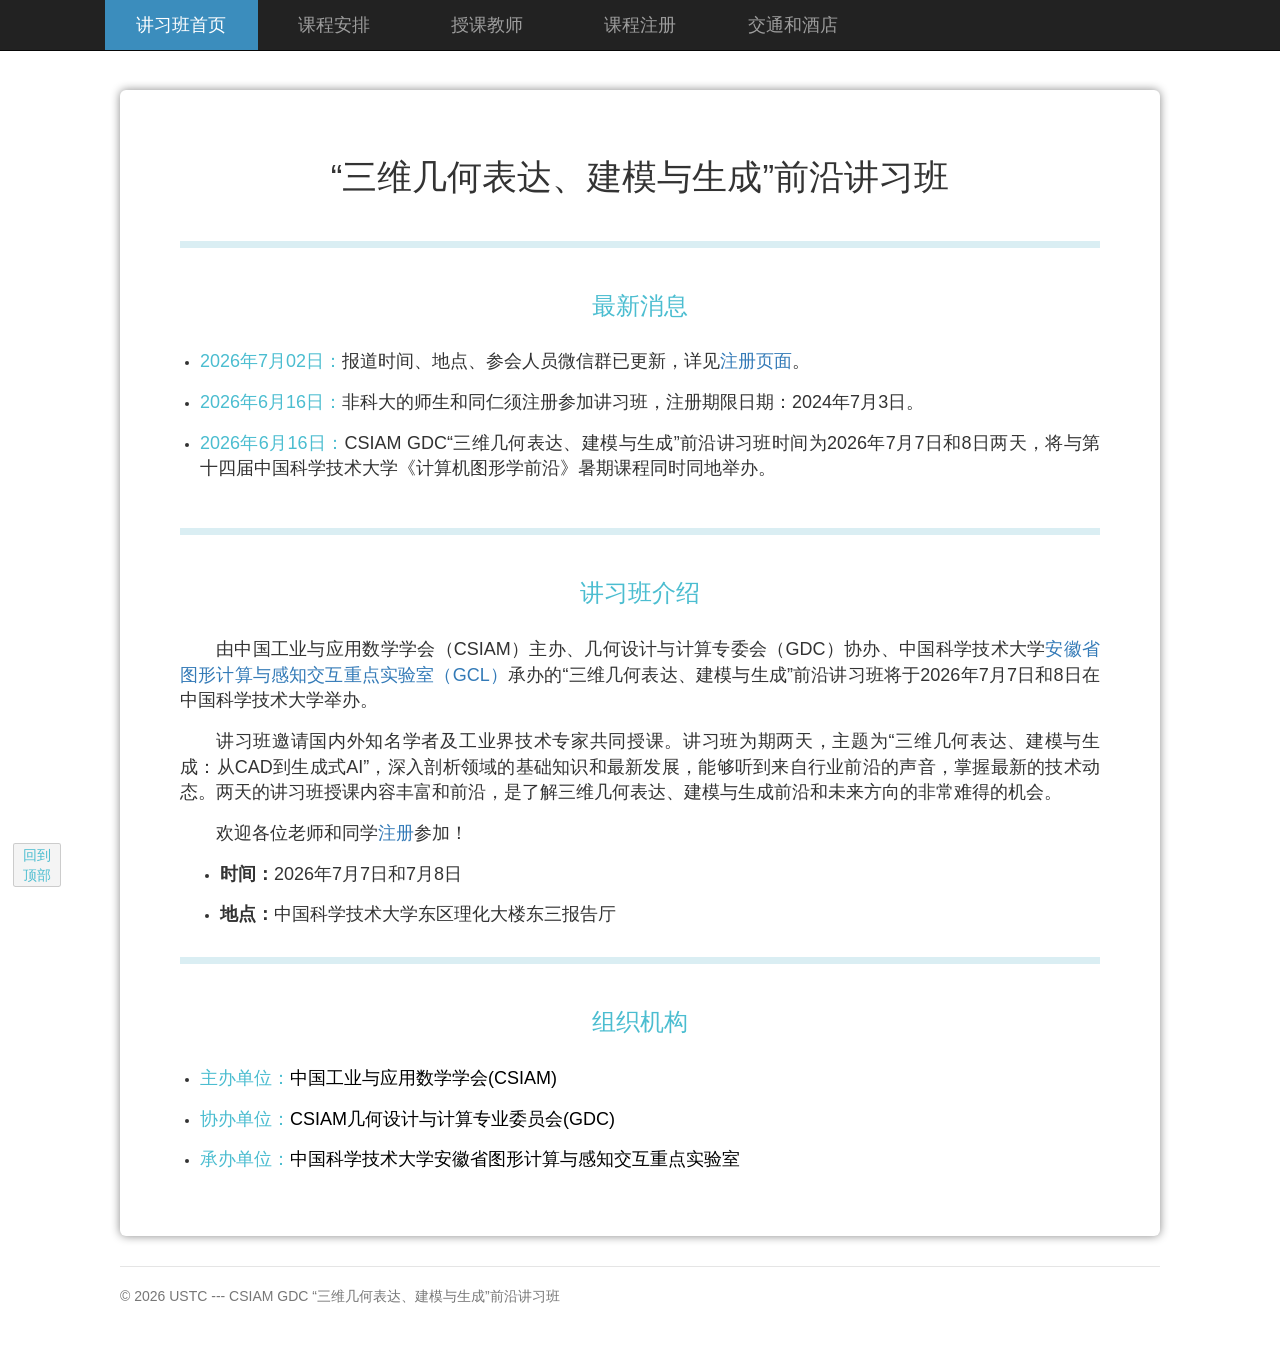
==== commit efa59781: "updated" ====
--- a/index.html
+++ b/index.html
@@ -11,7 +11,7 @@
   <meta name="author" content="">
   <link rel="icon" href="./favicon.ico">
 
-  <title>“三维几何表达、建模与生成”讲习班</title>
+  <title>“三维几何表达、建模与生成”前沿讲习班</title>
 
   <!-- Bootstrap core CSS -->
   <link href="./css_files/bootstrap.css" rel="stylesheet">
@@ -99,7 +99,7 @@
       <div class="jumbotron">
 
         <h1 style="font-size:35px;">
-          “三维几何表达、建模与生成”讲习班
+          “三维几何表达、建模与生成”前沿讲习班
           <br>
         </h1>
         <br>
@@ -118,13 +118,13 @@
           </li>
           <li>
             <p>
-              <font style="color:#4bbdd0;font-weight:500;">2026年6月16日：</font>非科大的师生和同仁须注册参加讲习班，注册期限日期：2024年6月30日。
+              <font style="color:#4bbdd0;font-weight:500;">2026年6月16日：</font>非科大的师生和同仁须注册参加讲习班，注册期限日期：2024年7月3日。
             </p>
           </li>
           <li>
             <p>
               <font style="color:#4bbdd0;font-weight:500;">2026年6月16日：</font>CSIAM
-              GDC“三维几何表达、建模与生成”讲习班时间为2026年7月7日和8日两天，将与第十四届中国科学技术大学《计算机图形学前沿》暑期课程同时同地举办。
+              GDC“三维几何表达、建模与生成”前沿讲习班时间为2026年7月7日和8日两天，将与第十四届中国科学技术大学《计算机图形学前沿》暑期课程同时同地举办。
             </p>
           </li>
         </ul>
@@ -135,7 +135,7 @@
 
         <p style="text-indent:36px;word-break: normal; ">
           由中国工业与应用数学学会（CSIAM）主办、几何设计与计算专委会（GDC）协办、中国科学技术大学<a href="http://gcl.ustc.edu.cn/"
-            target="_blank">安徽省图形计算与感知交互重点实验室（GCL）</a>承办的“三维几何表达、建模与生成”讲习班将于2026年7月7日和8日在中国科学技术大学举办。
+            target="_blank">安徽省图形计算与感知交互重点实验室（GCL）</a>承办的“三维几何表达、建模与生成”前沿讲习班将于2026年7月7日和8日在中国科学技术大学举办。
         </p>
         <p style="text-indent:36px;">
           讲习班邀请国内外知名学者及工业界技术专家共同授课。讲习班为期两天，主题为“三维几何表达、建模与生成：从CAD到生成式AI”，深入剖析领域的基础知识和最新发展，能够听到来自行业前沿的声音，掌握最新的技术动态。两天的讲习班授课内容丰富和前沿，是了解三维几何表达、建模与生成前沿和未来方向的非常难得的机会。
@@ -150,7 +150,7 @@
             <p><strong>时间：</strong>2026年7月7日和7月8日 </p>
           </li>
           <li>
-            <p><strong>地点：</strong>中国科学技术大学东区五教5204教室</p>
+            <p><strong>地点：</strong>中国科学技术大学东区理化大楼东三报告厅</p>
           </li>
         </ul>
         </p>
@@ -208,7 +208,7 @@
 
 
       <footer class="footer">
-        <p>© 2026 USTC --- CSIAM GDC “三维几何表达、建模与生成”讲习班</p>
+        <p>© 2026 USTC --- CSIAM GDC “三维几何表达、建模与生成”前沿讲习班</p>
       </footer>
 
 
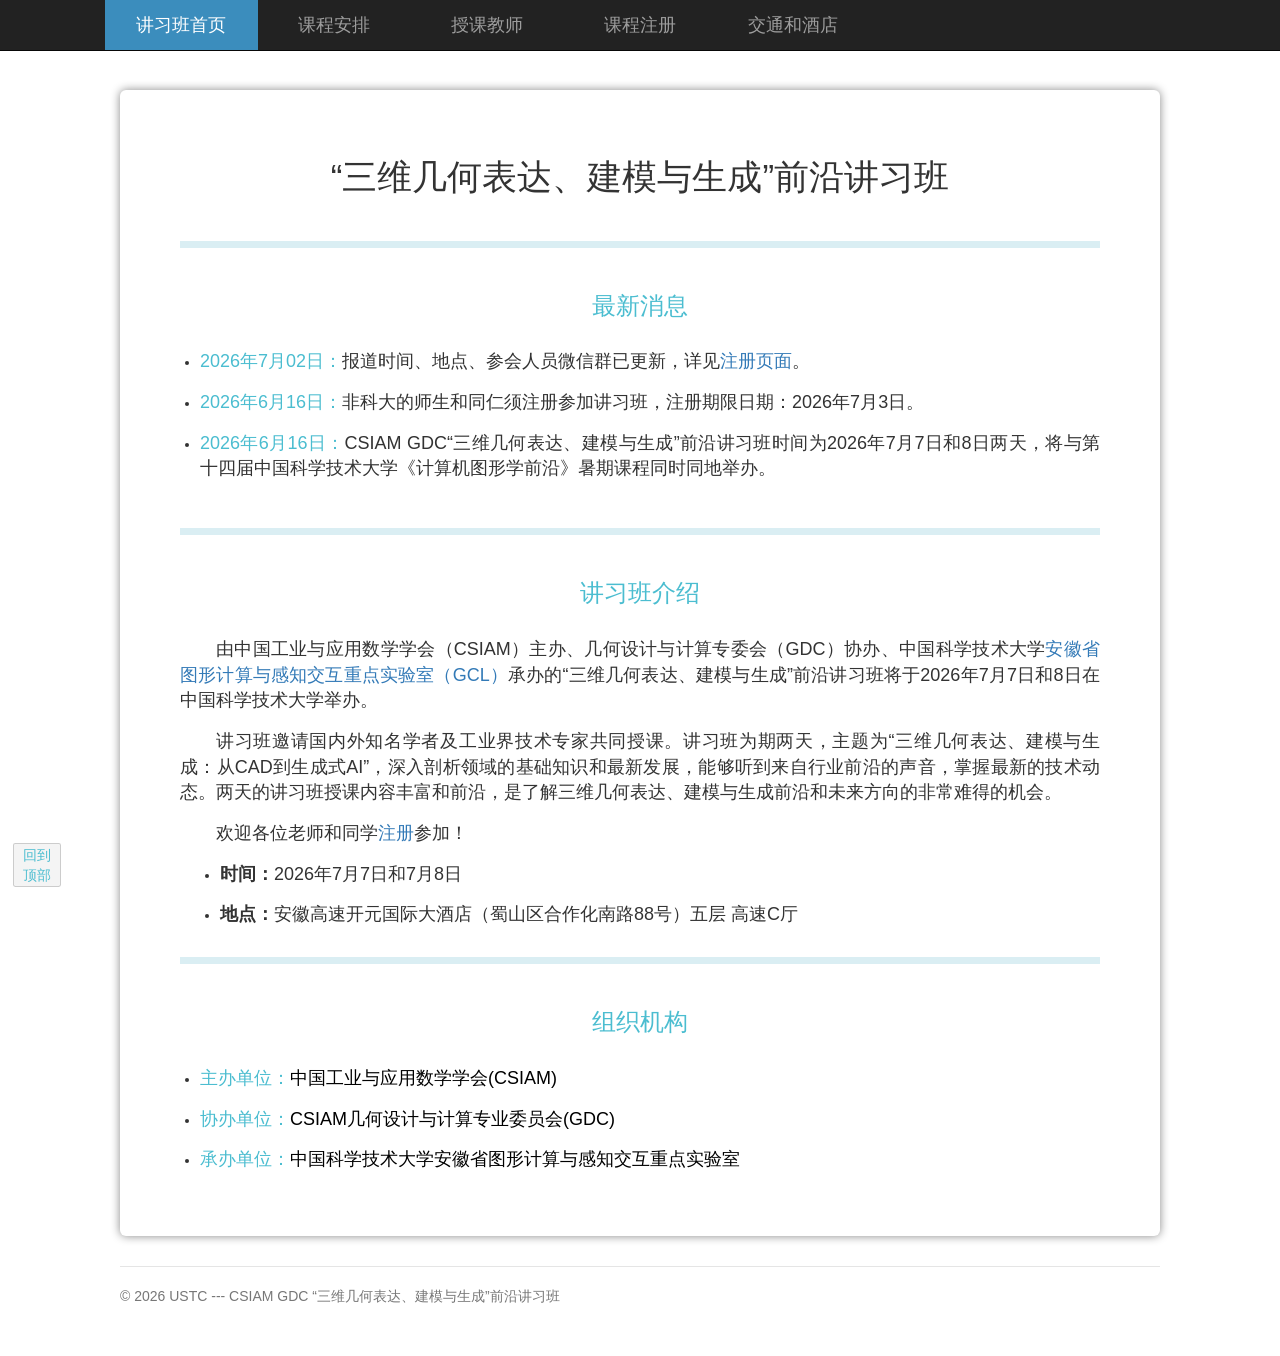
==== commit 5889ba95: "updated" ====
--- a/index.html
+++ b/index.html
@@ -118,7 +118,7 @@
           </li>
           <li>
             <p>
-              <font style="color:#4bbdd0;font-weight:500;">2026年6月16日：</font>非科大的师生和同仁须注册参加讲习班，注册期限日期：2024年7月3日。
+              <font style="color:#4bbdd0;font-weight:500;">2026年6月16日：</font>非科大的师生和同仁须注册参加讲习班，注册期限日期：2026年7月3日。
             </p>
           </li>
           <li>
@@ -150,7 +150,7 @@
             <p><strong>时间：</strong>2026年7月7日和7月8日 </p>
           </li>
           <li>
-            <p><strong>地点：</strong>中国科学技术大学东区理化大楼东三报告厅</p>
+            <p><strong>地点：</strong>安徽高速开元国际大酒店（蜀山区合作化南路88号）五层 高速C厅</p>
           </li>
         </ul>
         </p>
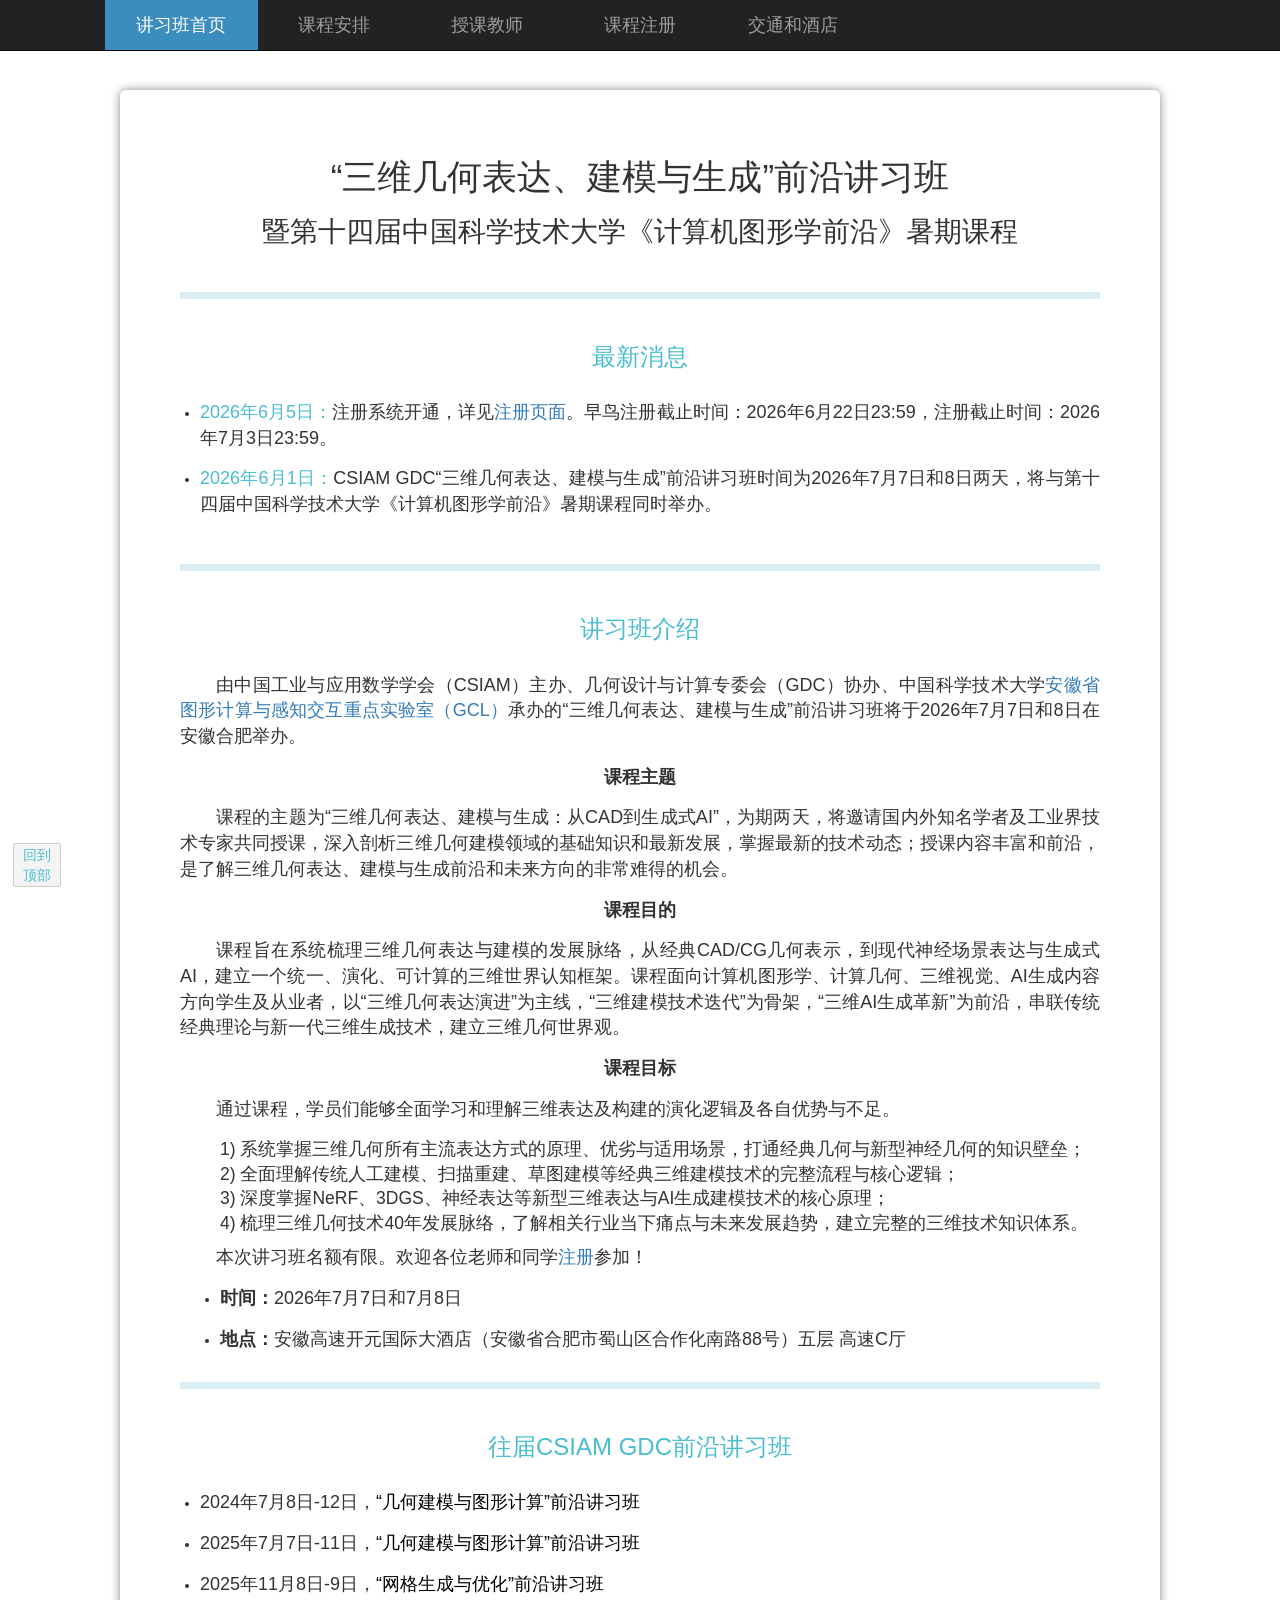
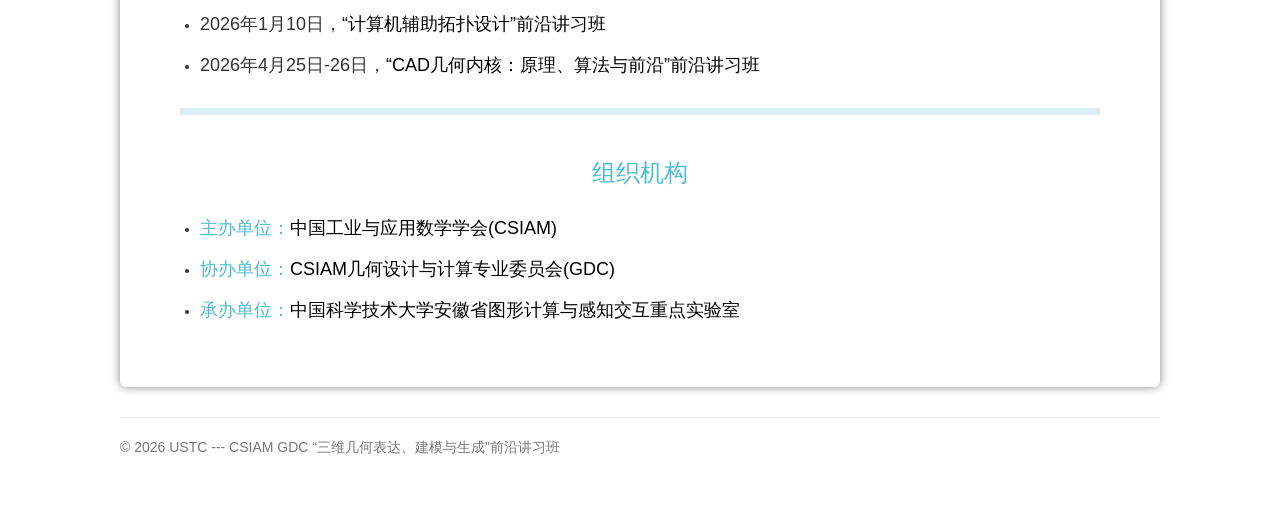
==== commit 79db2ace: "updated" ====
--- a/index.html
+++ b/index.html
@@ -11,7 +11,7 @@
   <meta name="author" content="">
   <link rel="icon" href="./favicon.ico">
 
-  <title>“三维几何表达、建模与生成”前沿讲习班</title>
+  <title>CSIAM GDC “三维几何表达、建模与生成”前沿讲习班</title>
 
   <!-- Bootstrap core CSS -->
   <link href="./css_files/bootstrap.css" rel="stylesheet">
@@ -102,6 +102,9 @@
           “三维几何表达、建模与生成”前沿讲习班
           <br>
         </h1>
+        <h2 style="font-size:28px;">
+          暨第十四届中国科学技术大学《计算机图形学前沿》暑期课程
+        </h2>
         <br>
         <a id="top1_position" style="position:relative; top:-72px;   display: block; height: 0;"></a>
 
@@ -110,21 +113,22 @@
         <h4 style="color:#4bbdd0;">最新消息</h4>
         <br>
         <ul style="text-align:left;padding-left:20px;">
-          <li>
+          <!-- <li>
             <p>
               <font style="color:#4bbdd0;font-weight:500;">2026年7月02日：</font>报道时间、地点、参会人员微信群已更新，详见<a
                 href="./registration.html" target="_blank">注册页面</a>。
             </p>
-          </li>
-          <li>
-            <p>
-              <font style="color:#4bbdd0;font-weight:500;">2026年6月16日：</font>非科大的师生和同仁须注册参加讲习班，注册期限日期：2026年7月3日。
-            </p>
-          </li>
-          <li>
-            <p>
-              <font style="color:#4bbdd0;font-weight:500;">2026年6月16日：</font>CSIAM
-              GDC“三维几何表达、建模与生成”前沿讲习班时间为2026年7月7日和8日两天，将与第十四届中国科学技术大学《计算机图形学前沿》暑期课程同时同地举办。
+          </li> -->
+          <li>
+            <p>
+              <font style="color:#4bbdd0;font-weight:500;">2026年6月5日：</font>注册系统开通，详见<a href="./registration.html"
+                target="_blank">注册页面</a>。早鸟注册截止时间：2026年6月22日23:59，注册截止时间：2026年7月3日23:59。
+            </p>
+          </li>
+          <li>
+            <p>
+              <font style="color:#4bbdd0;font-weight:500;">2026年6月1日：</font>CSIAM
+              GDC“三维几何表达、建模与生成”前沿讲习班时间为2026年7月7日和8日两天，将与第十四届中国科学技术大学《计算机图形学前沿》暑期课程同时举办。
             </p>
           </li>
         </ul>
@@ -135,13 +139,36 @@
 
         <p style="text-indent:36px;word-break: normal; ">
           由中国工业与应用数学学会（CSIAM）主办、几何设计与计算专委会（GDC）协办、中国科学技术大学<a href="http://gcl.ustc.edu.cn/"
-            target="_blank">安徽省图形计算与感知交互重点实验室（GCL）</a>承办的“三维几何表达、建模与生成”前沿讲习班将于2026年7月7日和8日在中国科学技术大学举办。
-        </p>
-        <p style="text-indent:36px;">
-          讲习班邀请国内外知名学者及工业界技术专家共同授课。讲习班为期两天，主题为“三维几何表达、建模与生成：从CAD到生成式AI”，深入剖析领域的基础知识和最新发展，能够听到来自行业前沿的声音，掌握最新的技术动态。两天的讲习班授课内容丰富和前沿，是了解三维几何表达、建模与生成前沿和未来方向的非常难得的机会。
-        </p>
-        <p style="text-indent:36px;">
-          欢迎各位老师和同学<a href="https://ustc-gcl-f.github.io/course/SGGC_2024/registration.html" target="_blank">注册</a>参加！
+            target="_blank">安徽省图形计算与感知交互重点实验室（GCL）</a>承办的“三维几何表达、建模与生成”前沿讲习班将于2026年7月7日和8日在安徽合肥举办。
+        </p>
+        <p style="text-align:center;">
+          <strong>课程主题</strong>
+        </p>
+        <p style="text-indent:36px;">
+          课程的主题为“三维几何表达、建模与生成：从CAD到生成式AI”，为期两天，将邀请国内外知名学者及工业界技术专家共同授课，深入剖析三维几何建模领域的基础知识和最新发展，掌握最新的技术动态；授课内容丰富和前沿，是了解三维几何表达、建模与生成前沿和未来方向的非常难得的机会。
+        </p>
+
+        <p style="text-align:center;">
+          <strong>课程目的</strong>
+        </p>
+
+        <p style="text-indent:36px;">
+          课程旨在系统梳理三维几何表达与建模的发展脉络，从经典CAD/CG几何表示，到现代神经场景表达与生成式AI，建立一个统一、演化、可计算的三维世界认知框架。课程面向计算机图形学、计算几何、三维视觉、AI生成内容方向学生及从业者，以“三维几何表达演进”为主线，“三维建模技术迭代”为骨架，“三维AI生成革新”为前沿，串联传统经典理论与新一代三维生成技术，建立三维几何世界观。
+        </p>
+        <p style="text-align:center;">
+          <strong>课程目标</strong>
+        </p>
+        <p style="text-indent:36px;">
+          通过课程，学员们能够全面学习和理解三维表达及构建的演化逻辑及各自优势与不足。
+        </p>
+        <ul style="text-align:left;list-style-type:none;font-size:17.5px;font-weight:200;line-height:1.4;">
+          <li>1) 系统掌握三维几何所有主流表达方式的原理、优劣与适用场景，打通经典几何与新型神经几何的知识壁垒；</li>
+          <li>2) 全面理解传统人工建模、扫描重建、草图建模等经典三维建模技术的完整流程与核心逻辑；</li>
+          <li>3) 深度掌握NeRF、3DGS、神经表达等新型三维表达与AI生成建模技术的核心原理；</li>
+          <li>4) 梳理三维几何技术40年发展脉络，了解相关行业当下痛点与未来发展趋势，建立完整的三维技术知识体系。</li>
+        </ul>
+        <p style="text-indent:36px;">
+          本次讲习班名额有限。欢迎各位老师和同学<a href="./registration.html" target="_blank">注册</a>参加！
         </p>
         <p style="text-indent:36px;">
           <!-- <strong>一、讲习班时间及地点</strong>-->
@@ -150,7 +177,7 @@
             <p><strong>时间：</strong>2026年7月7日和7月8日 </p>
           </li>
           <li>
-            <p><strong>地点：</strong>安徽高速开元国际大酒店（蜀山区合作化南路88号）五层 高速C厅</p>
+            <p><strong>地点：</strong>安徽高速开元国际大酒店（安徽省合肥市蜀山区合作化南路88号）五层 高速C厅</p>
           </li>
         </ul>
         </p>
@@ -177,6 +204,33 @@
                 </li>
             </ul>
             </p>-->
+
+        <p style="font-size:10px;border-bottom: 7px solid rgb(218, 238, 243);"> <br></p>
+        <br>
+        <h4 style="color:#4bbdd0;">往届CSIAM GDC前沿讲习班</h4>
+        <br>
+        <ul style="text-align:left;padding-left:20px;">
+          <li>
+            <p>2024年7月8日-12日，<a style="color:#000000;font-weight:400;"
+                href="https://ustc-gcl-f.github.io/course/SGGC_2024/poster.html">“几何建模与图形计算”前沿讲习班</a></p>
+          </li>
+          <li>
+            <p>2025年7月7日-11日，<a style="color:#000000;font-weight:400;"
+                href="http://staff.ustc.edu.cn/~fuxm/course/SGGC_2025/poster.html">“几何建模与图形计算”前沿讲习班</a></p>
+          </li>
+          <li>
+            <p>2025年11月8日-9日，<a style="color:#000000;font-weight:400;"
+                href="https://irc.cs.sdu.edu.cn/CSIAM_GDC_symposium/index.html">“网格生成与优化”前沿讲习班</a></p>
+          </li>
+          <li>
+            <p>2026年1月10日，<a style="color:#000000;font-weight:400;"
+                href="http://gcl.ustc.edu.cn/static/2026-Persistent-Homology-Web/index.html">“计算机辅助拓扑设计”前沿讲习班</a></p>
+          </li>
+          <li>
+            <p>2026年4月25日-26日，<a style="color:#000000;font-weight:400;"
+                href="http://mmrc.iss.ac.cn/CSIAM_GDC_symposium/index.html">“CAD几何内核：原理、算法与前沿”前沿讲习班</a></p>
+          </li>
+        </ul>
 
         <p style="font-size:10px;border-bottom: 7px solid rgb(218, 238, 243);"> <br></p>
         <br>
--- a/css_files/GAMES_style.css
+++ b/css_files/GAMES_style.css
@@ -154,11 +154,30 @@
 .placeholder {
   margin-bottom: 20px;
 }
-.placeholder img {
+.speaker-photo {
   display: inline-block;
+  position: relative;
+  width: 146px;
+  height: 146px;
+  overflow: hidden;
   border-radius: 50%;
-
   box-shadow: 2px 2px 5px #888888;
+  vertical-align: middle;
+  background-color: #ffffff;
+}
+.speaker-photo img {
+  position: absolute;
+  left: 50%;
+  top: 50%;
+  display: block;
+  width: var(--photo-width, auto);
+  height: var(--photo-height, 100%);
+  max-width: none;
+  max-height: none;
+  border-radius: 0;
+  box-shadow: none;
+  transform: translate(-50%, -50%) translate(var(--photo-x, 0px), var(--photo-y, 0px)) scale(var(--photo-scale, 1));
+  transform-origin: center center;
 }
 .tableA{
 
--- a/css_files/GAMES_style.css
+++ b/css_files/GAMES_style.css
@@ -154,11 +154,30 @@
 .placeholder {
   margin-bottom: 20px;
 }
-.placeholder img {
+.speaker-photo {
   display: inline-block;
+  position: relative;
+  width: 146px;
+  height: 146px;
+  overflow: hidden;
   border-radius: 50%;
-
   box-shadow: 2px 2px 5px #888888;
+  vertical-align: middle;
+  background-color: #ffffff;
+}
+.speaker-photo img {
+  position: absolute;
+  left: 50%;
+  top: 50%;
+  display: block;
+  width: var(--photo-width, auto);
+  height: var(--photo-height, 100%);
+  max-width: none;
+  max-height: none;
+  border-radius: 0;
+  box-shadow: none;
+  transform: translate(-50%, -50%) translate(var(--photo-x, 0px), var(--photo-y, 0px)) scale(var(--photo-scale, 1));
+  transform-origin: center center;
 }
 .tableA{
 
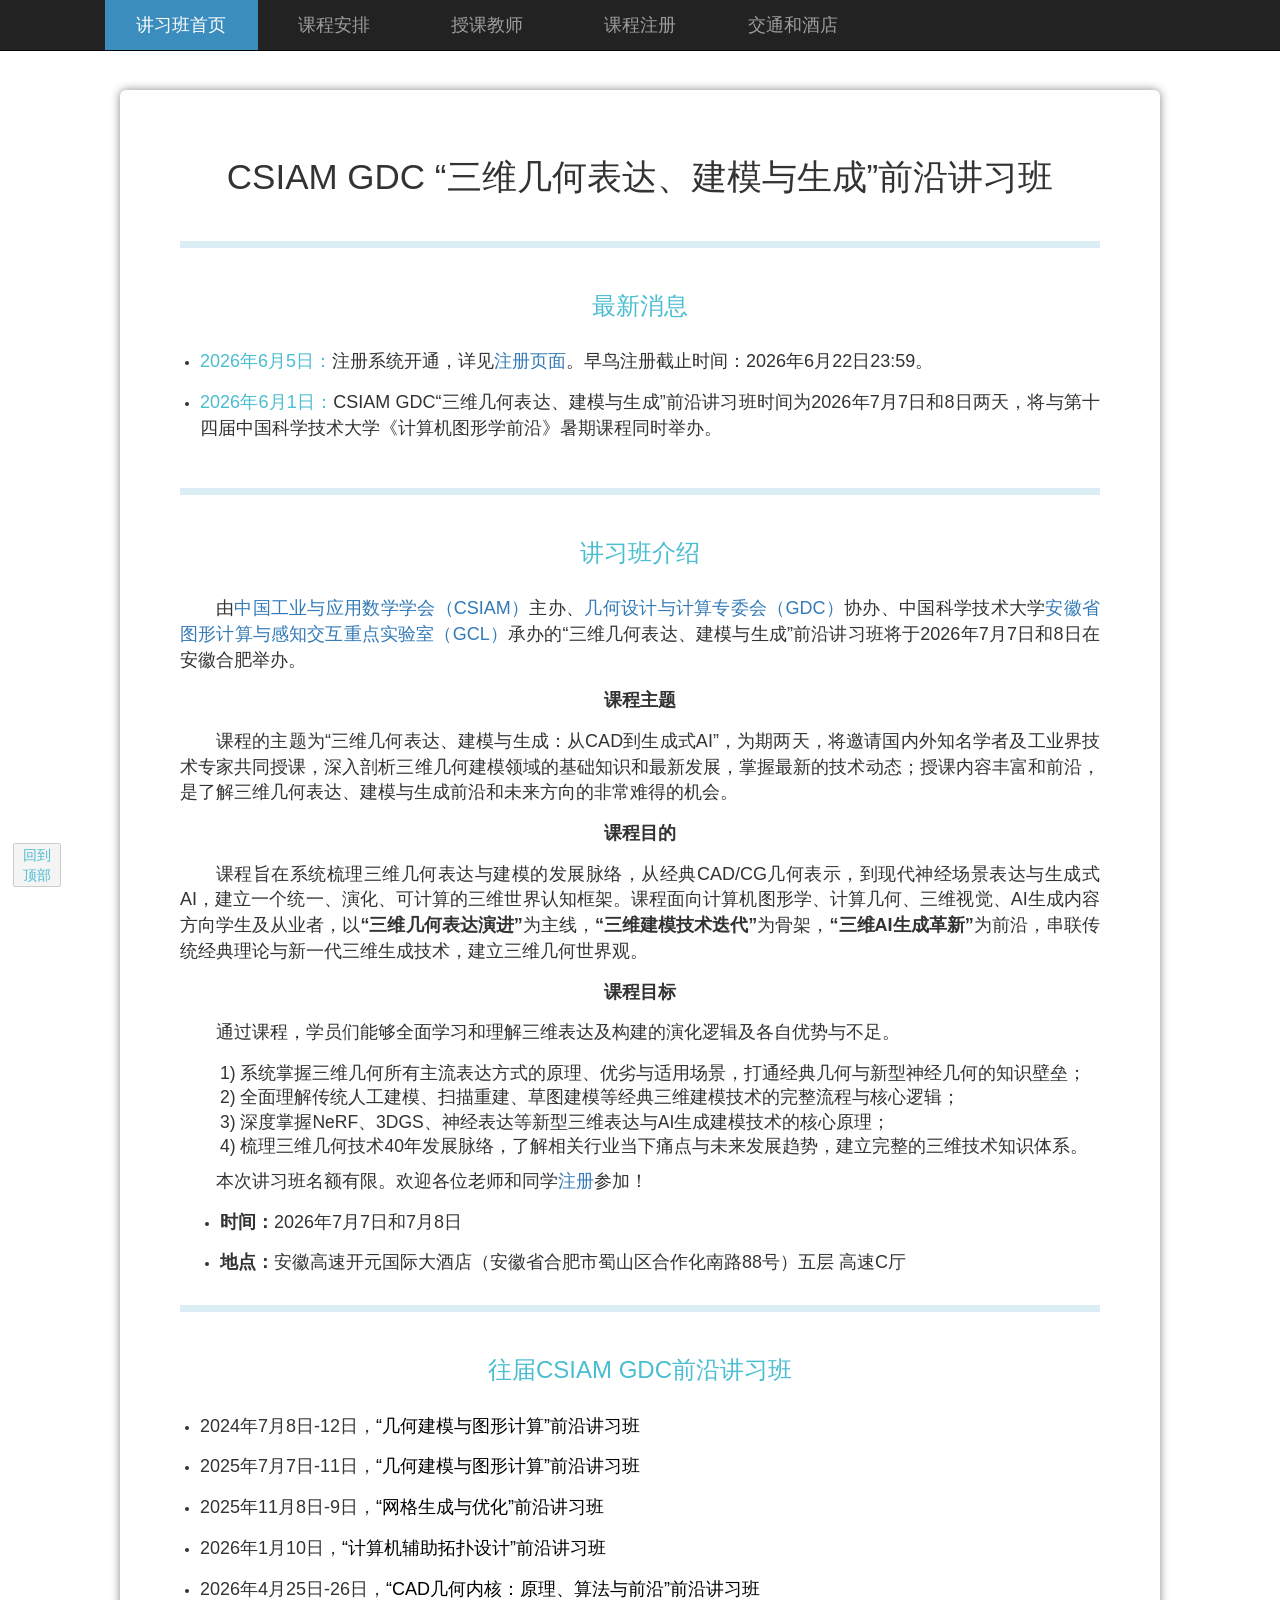
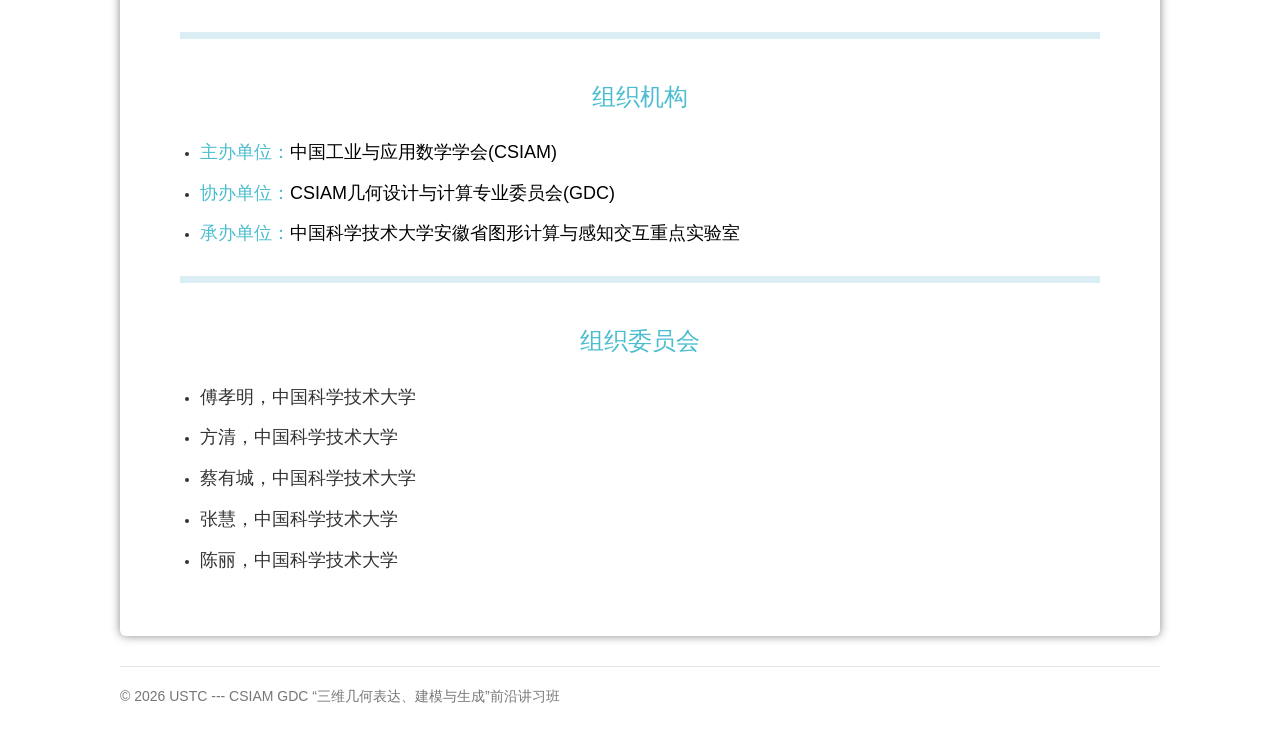
==== commit 8bfe3244: "updated" ====
--- a/index.html
+++ b/index.html
@@ -99,12 +99,12 @@
       <div class="jumbotron">
 
         <h1 style="font-size:35px;">
-          “三维几何表达、建模与生成”前沿讲习班
+          CSIAM GDC “三维几何表达、建模与生成”前沿讲习班
           <br>
         </h1>
-        <h2 style="font-size:28px;">
+        <!-- <h2 style="font-size:28px;">
           暨第十四届中国科学技术大学《计算机图形学前沿》暑期课程
-        </h2>
+        </h2> -->
         <br>
         <a id="top1_position" style="position:relative; top:-72px;   display: block; height: 0;"></a>
 
@@ -122,7 +122,7 @@
           <li>
             <p>
               <font style="color:#4bbdd0;font-weight:500;">2026年6月5日：</font>注册系统开通，详见<a href="./registration.html"
-                target="_blank">注册页面</a>。早鸟注册截止时间：2026年6月22日23:59，注册截止时间：2026年7月3日23:59。
+                target="_blank">注册页面</a>。早鸟注册截止时间：2026年6月22日23:59。
             </p>
           </li>
           <li>
@@ -138,7 +138,9 @@
         <br>
 
         <p style="text-indent:36px;word-break: normal; ">
-          由中国工业与应用数学学会（CSIAM）主办、几何设计与计算专委会（GDC）协办、中国科学技术大学<a href="http://gcl.ustc.edu.cn/"
+          由<a href="http://www.csiam.org.cn/" target="_blank">中国工业与应用数学学会（CSIAM）</a>主办、<a
+            href="https://csiam.org.cn/1093/index.html" target="_blank">几何设计与计算专委会（GDC）</a>协办、中国科学技术大学<a
+            href="http://gcl.ustc.edu.cn/"
             target="_blank">安徽省图形计算与感知交互重点实验室（GCL）</a>承办的“三维几何表达、建模与生成”前沿讲习班将于2026年7月7日和8日在安徽合肥举办。
         </p>
         <p style="text-align:center;">
@@ -153,7 +155,7 @@
         </p>
 
         <p style="text-indent:36px;">
-          课程旨在系统梳理三维几何表达与建模的发展脉络，从经典CAD/CG几何表示，到现代神经场景表达与生成式AI，建立一个统一、演化、可计算的三维世界认知框架。课程面向计算机图形学、计算几何、三维视觉、AI生成内容方向学生及从业者，以“三维几何表达演进”为主线，“三维建模技术迭代”为骨架，“三维AI生成革新”为前沿，串联传统经典理论与新一代三维生成技术，建立三维几何世界观。
+          课程旨在系统梳理三维几何表达与建模的发展脉络，从经典CAD/CG几何表示，到现代神经场景表达与生成式AI，建立一个统一、演化、可计算的三维世界认知框架。课程面向计算机图形学、计算几何、三维视觉、AI生成内容方向学生及从业者，以<strong>“三维几何表达演进”</strong>为主线，<strong>“三维建模技术迭代”</strong>为骨架，<strong>“三维AI生成革新”</strong>为前沿，串联传统经典理论与新一代三维生成技术，建立三维几何世界观。
         </p>
         <p style="text-align:center;">
           <strong>课程目标</strong>
@@ -246,7 +248,7 @@
           <li>
             <p>
               <font style="color:#4bbdd0;font-weight:500;">协办单位：</font><a style="color:#000000;font-weight:400;"
-                href="http://www.ustc.edu.cn/">CSIAM几何设计与计算专业委员会(GDC)</a>
+                href="https://csiam.org.cn/1093/index.html">CSIAM几何设计与计算专业委员会(GDC)</a>
             </p>
           </li>
           <li>
@@ -254,6 +256,28 @@
               <font style="color:#4bbdd0;font-weight:500;">承办单位：</font><a style="color:#000000;font-weight:400;"
                 href="http://gcl.ustc.edu.cn/">中国科学技术大学安徽省图形计算与感知交互重点实验室</a>
             </p>
+          </li>
+        </ul>
+
+        <p style="font-size:10px;border-bottom: 7px solid rgb(218, 238, 243);"> <br></p>
+        <br>
+        <h4 style="color:#4bbdd0;">组织委员会</h4>
+        <br>
+        <ul style="text-align:left;padding-left:20px;">
+          <li>
+            <p>傅孝明，中国科学技术大学</p>
+          </li>
+          <li>
+            <p>方清，中国科学技术大学</p>
+          </li>
+          <li>
+            <p>蔡有城，中国科学技术大学</p>
+          </li>
+          <li>
+            <p>张慧，中国科学技术大学</p>
+          </li>
+          <li>
+            <p>陈丽，中国科学技术大学</p>
           </li>
         </ul>
 
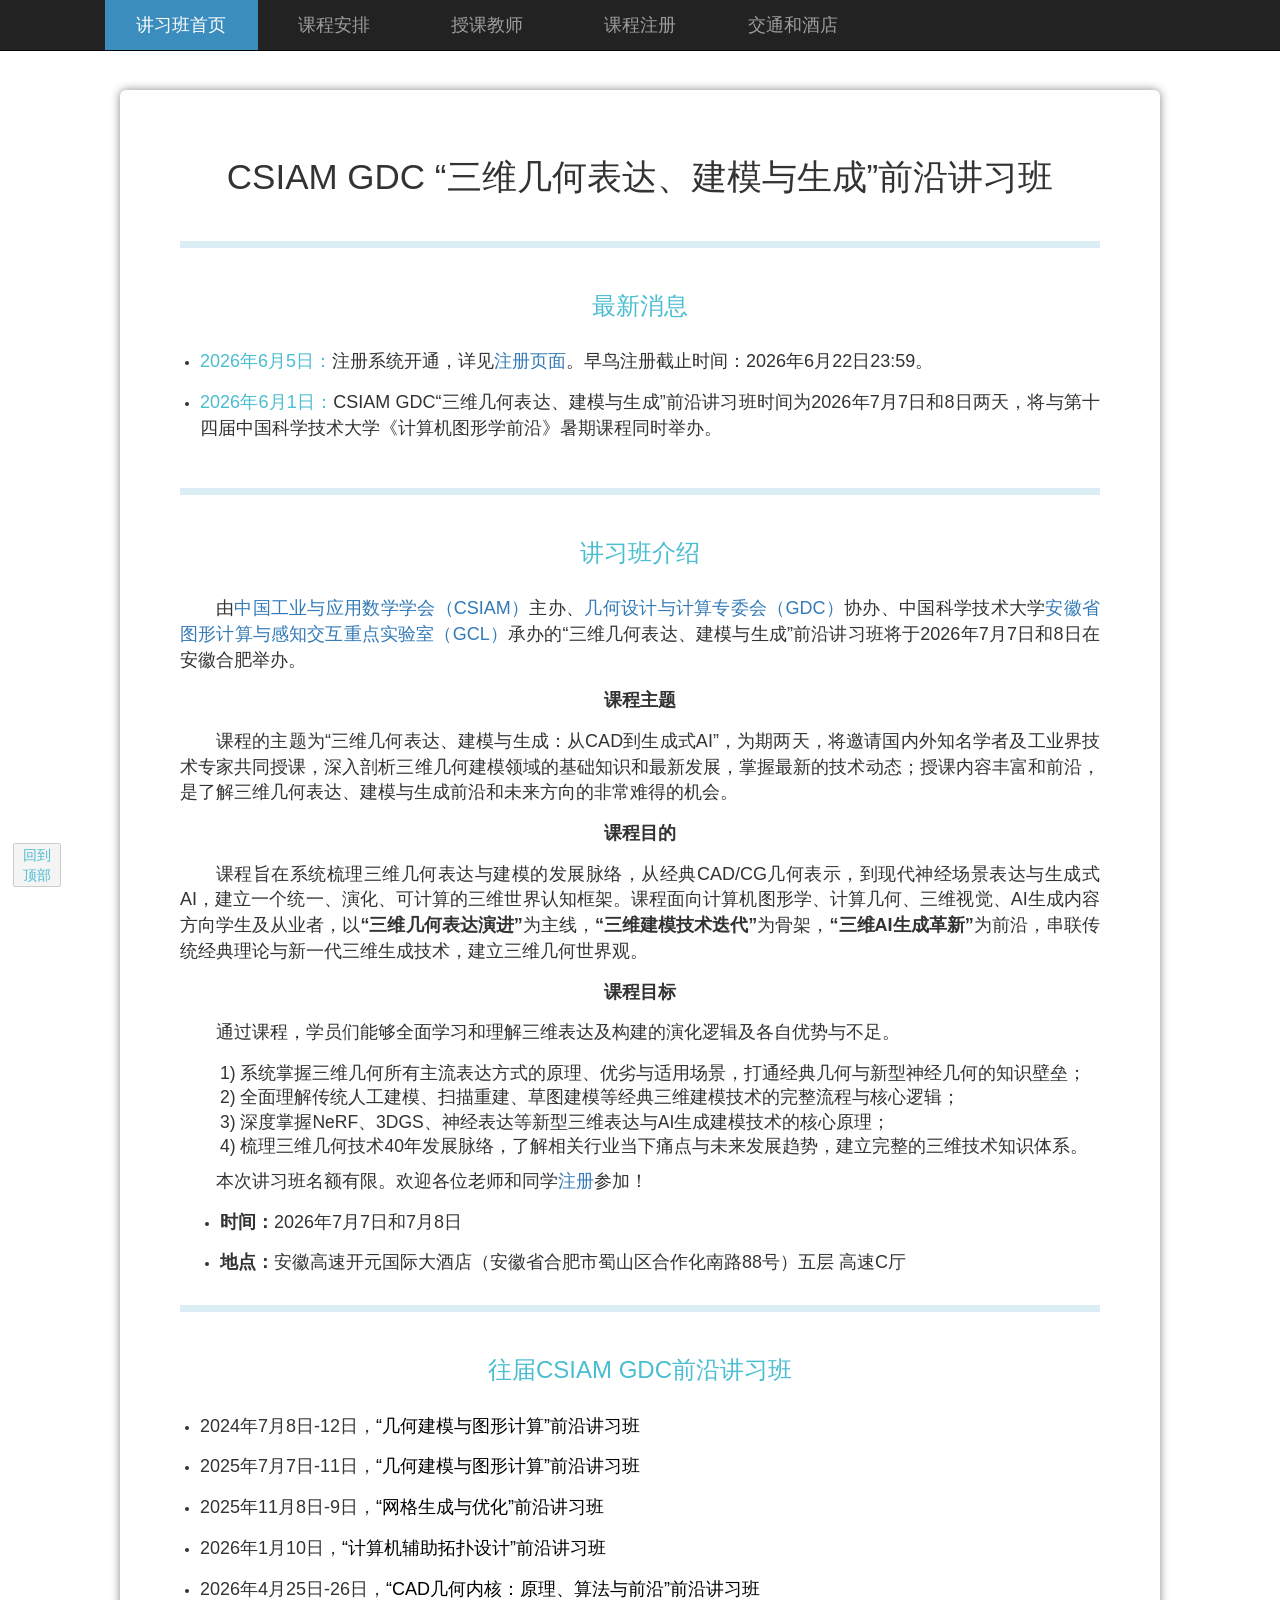
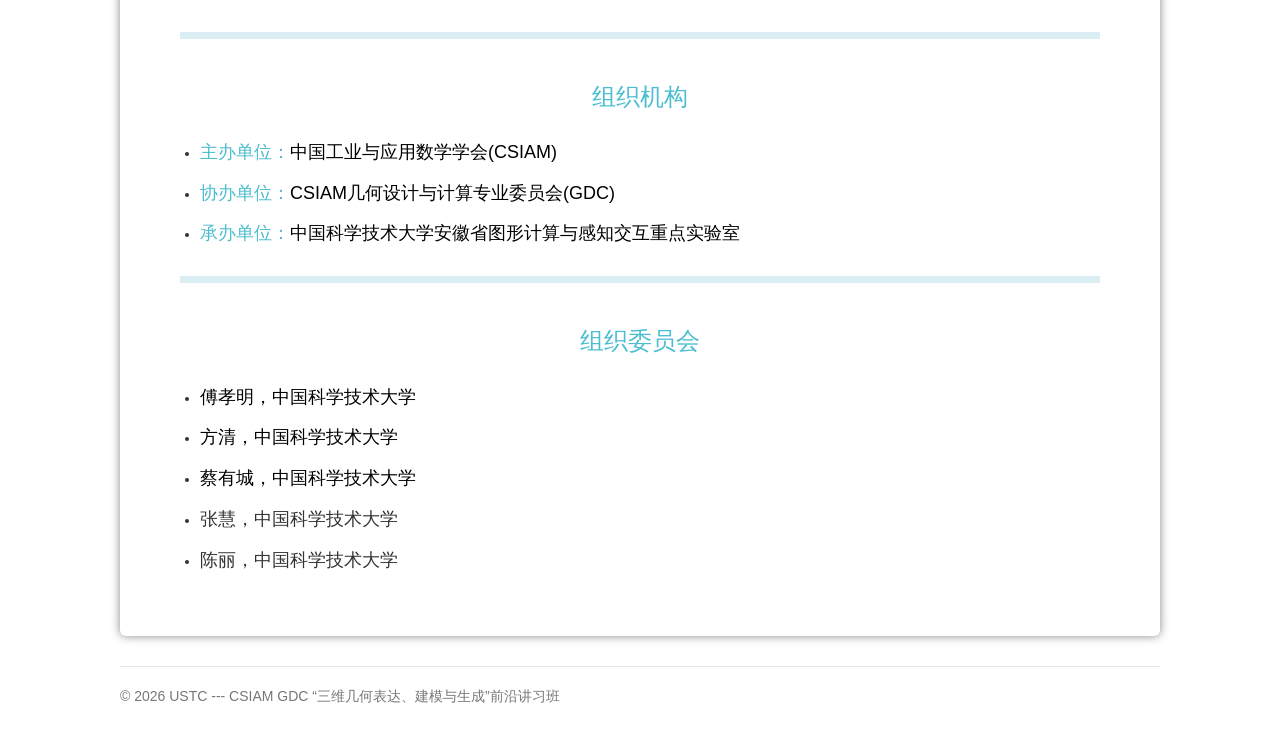
==== commit 364a7a17: "updated" ====
--- a/index.html
+++ b/index.html
@@ -265,13 +265,16 @@
         <br>
         <ul style="text-align:left;padding-left:20px;">
           <li>
-            <p>傅孝明，中国科学技术大学</p>
-          </li>
-          <li>
-            <p>方清，中国科学技术大学</p>
-          </li>
-          <li>
-            <p>蔡有城，中国科学技术大学</p>
+            <p><a style="color:#000000;font-size:inherit;font-weight:inherit;"
+                href="http://staff.ustc.edu.cn/~fuxm/">傅孝明，中国科学技术大学</a></p>
+          </li>
+          <li>
+            <p><a style="color:#000000;font-size:inherit;font-weight:inherit;"
+                href="https://qingfang1208.github.io/">方清，中国科学技术大学</a></p>
+          </li>
+          <li>
+            <p><a style="color:#000000;font-size:inherit;font-weight:inherit;"
+                href="https://youchengcai.github.io/">蔡有城，中国科学技术大学</a></p>
           </li>
           <li>
             <p>张慧，中国科学技术大学</p>
